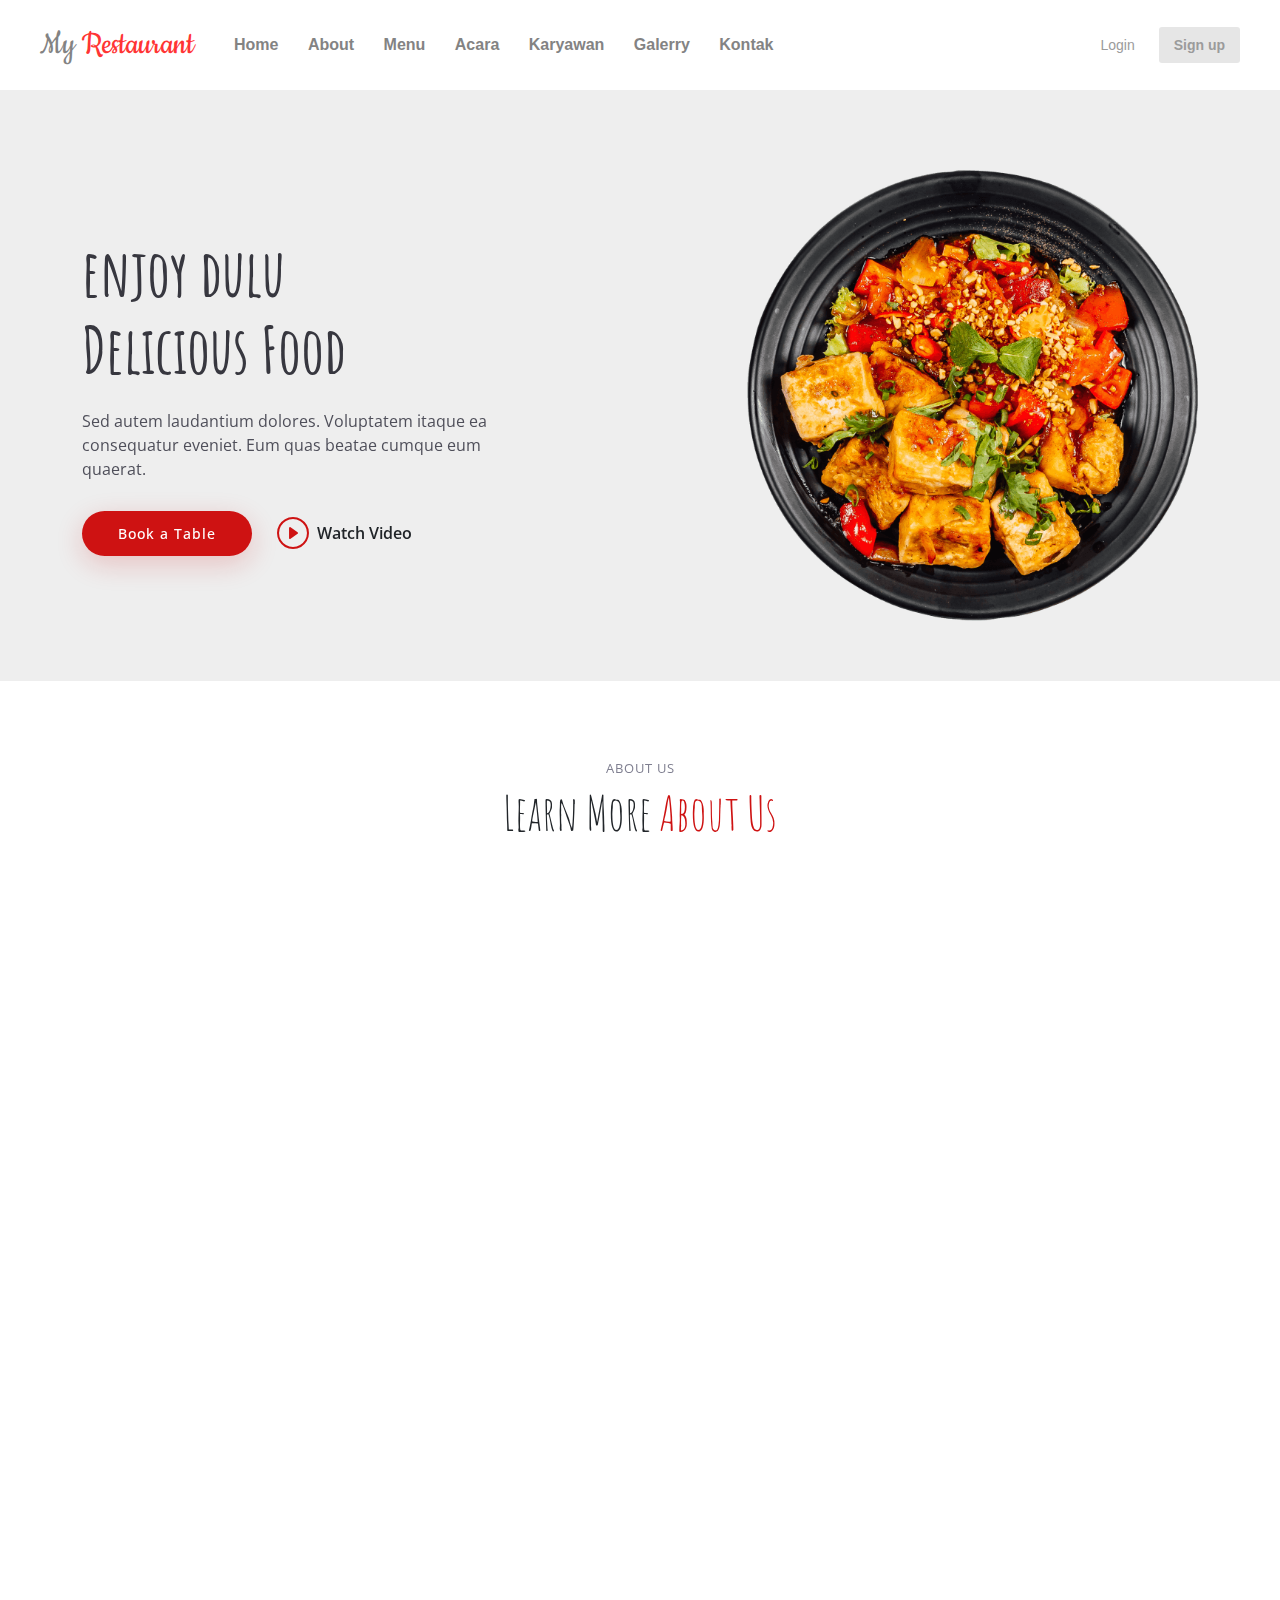
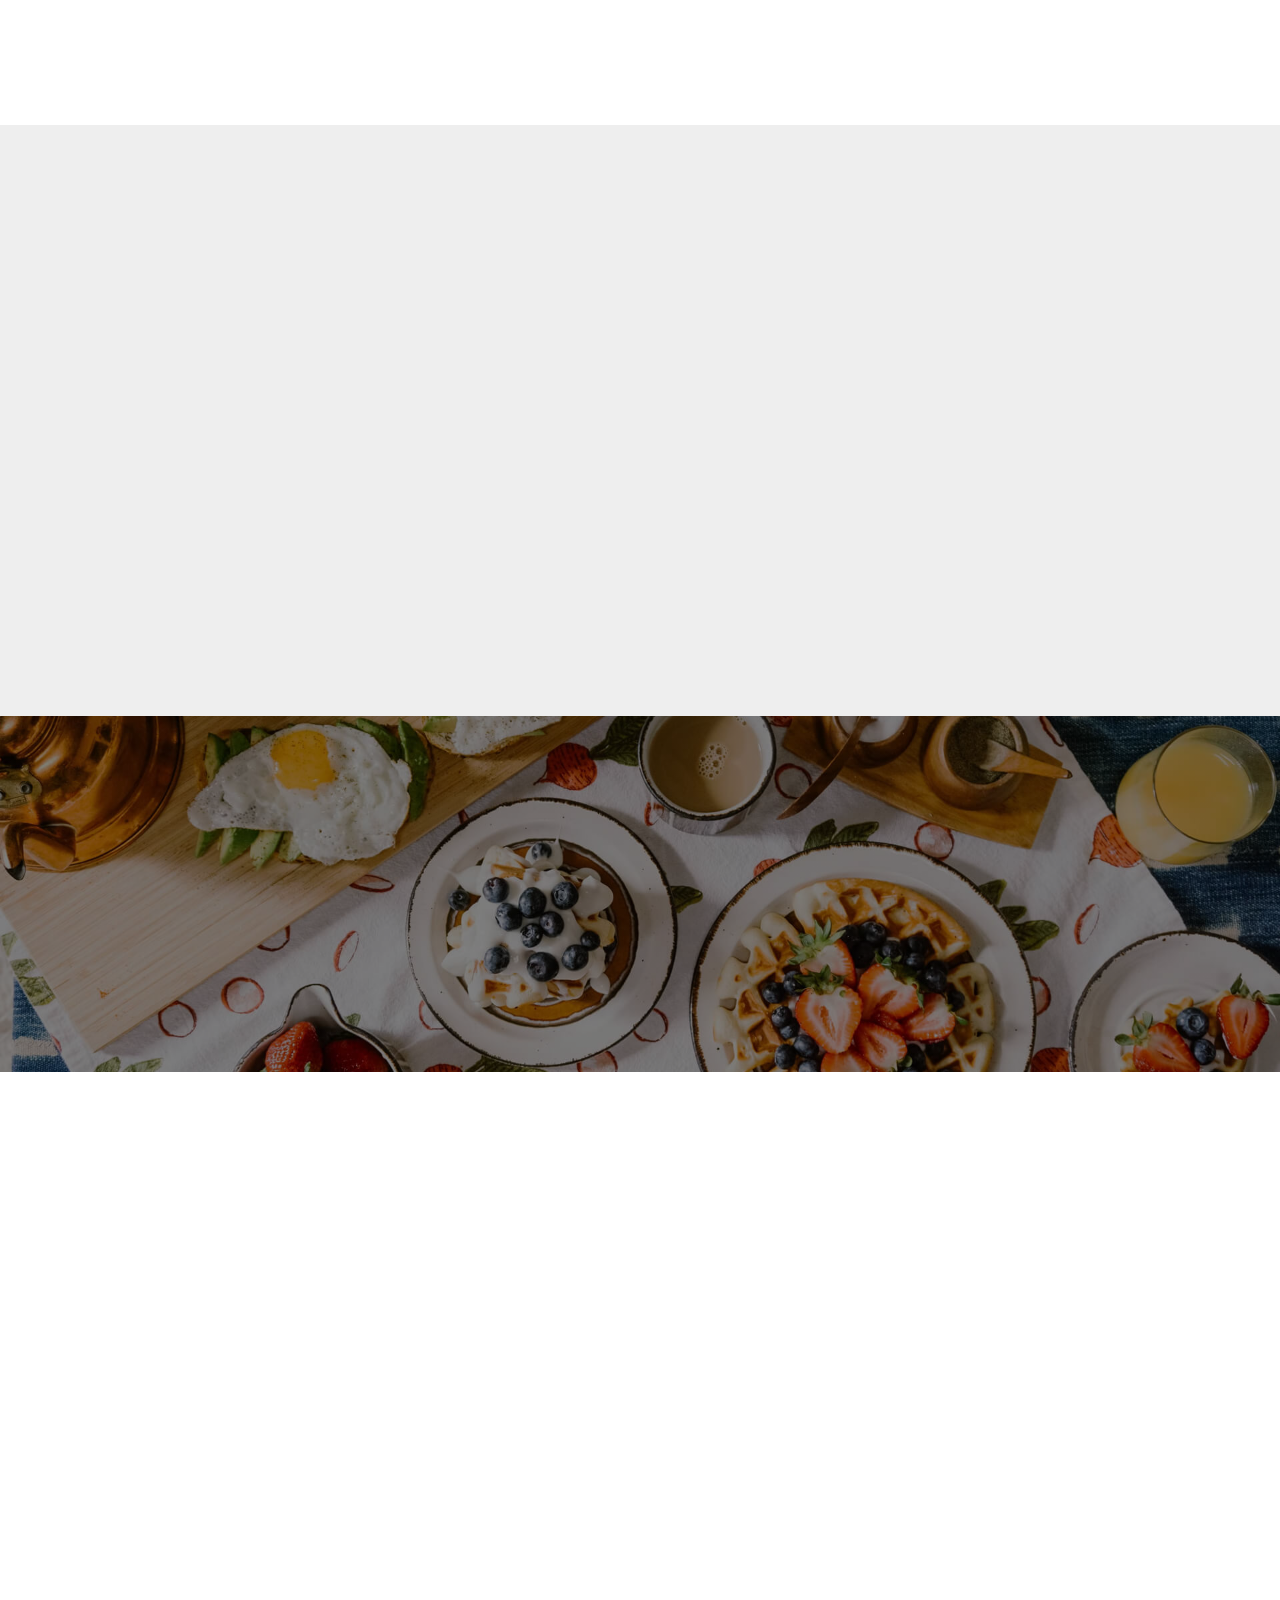
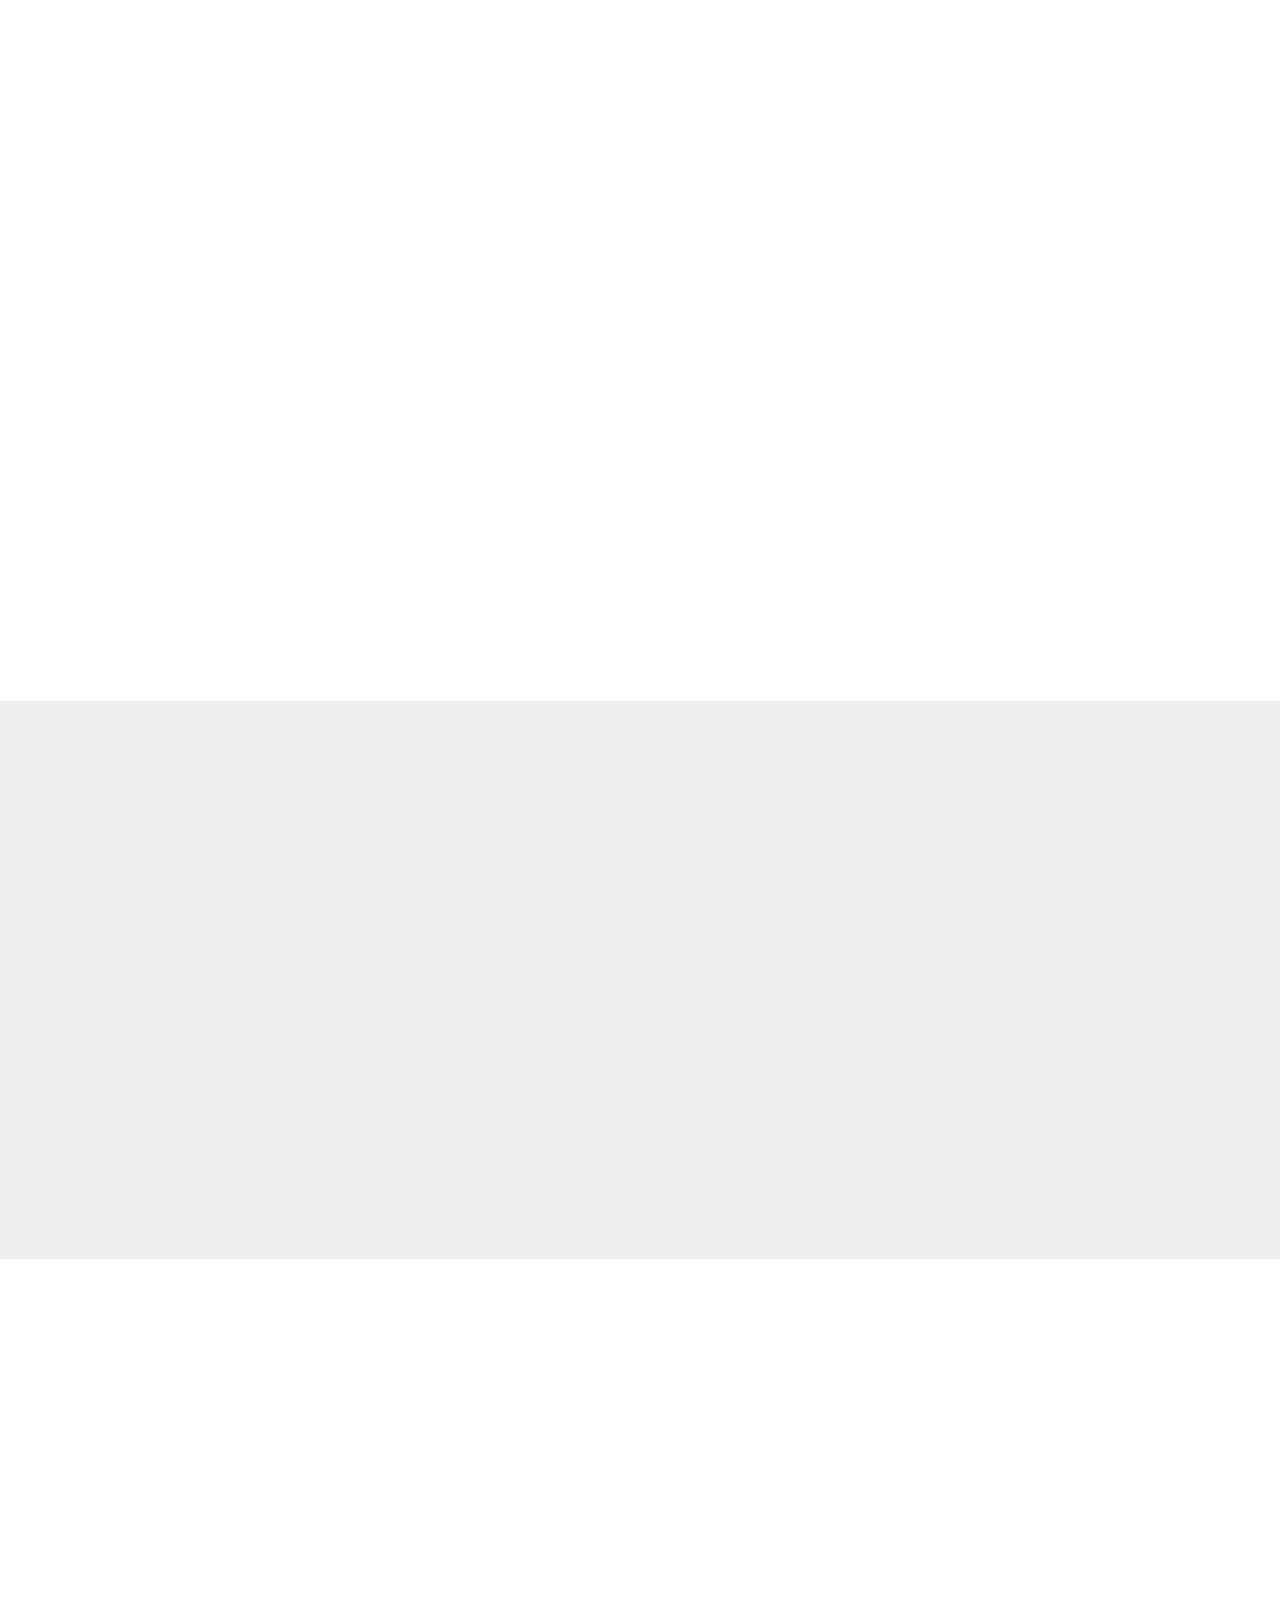
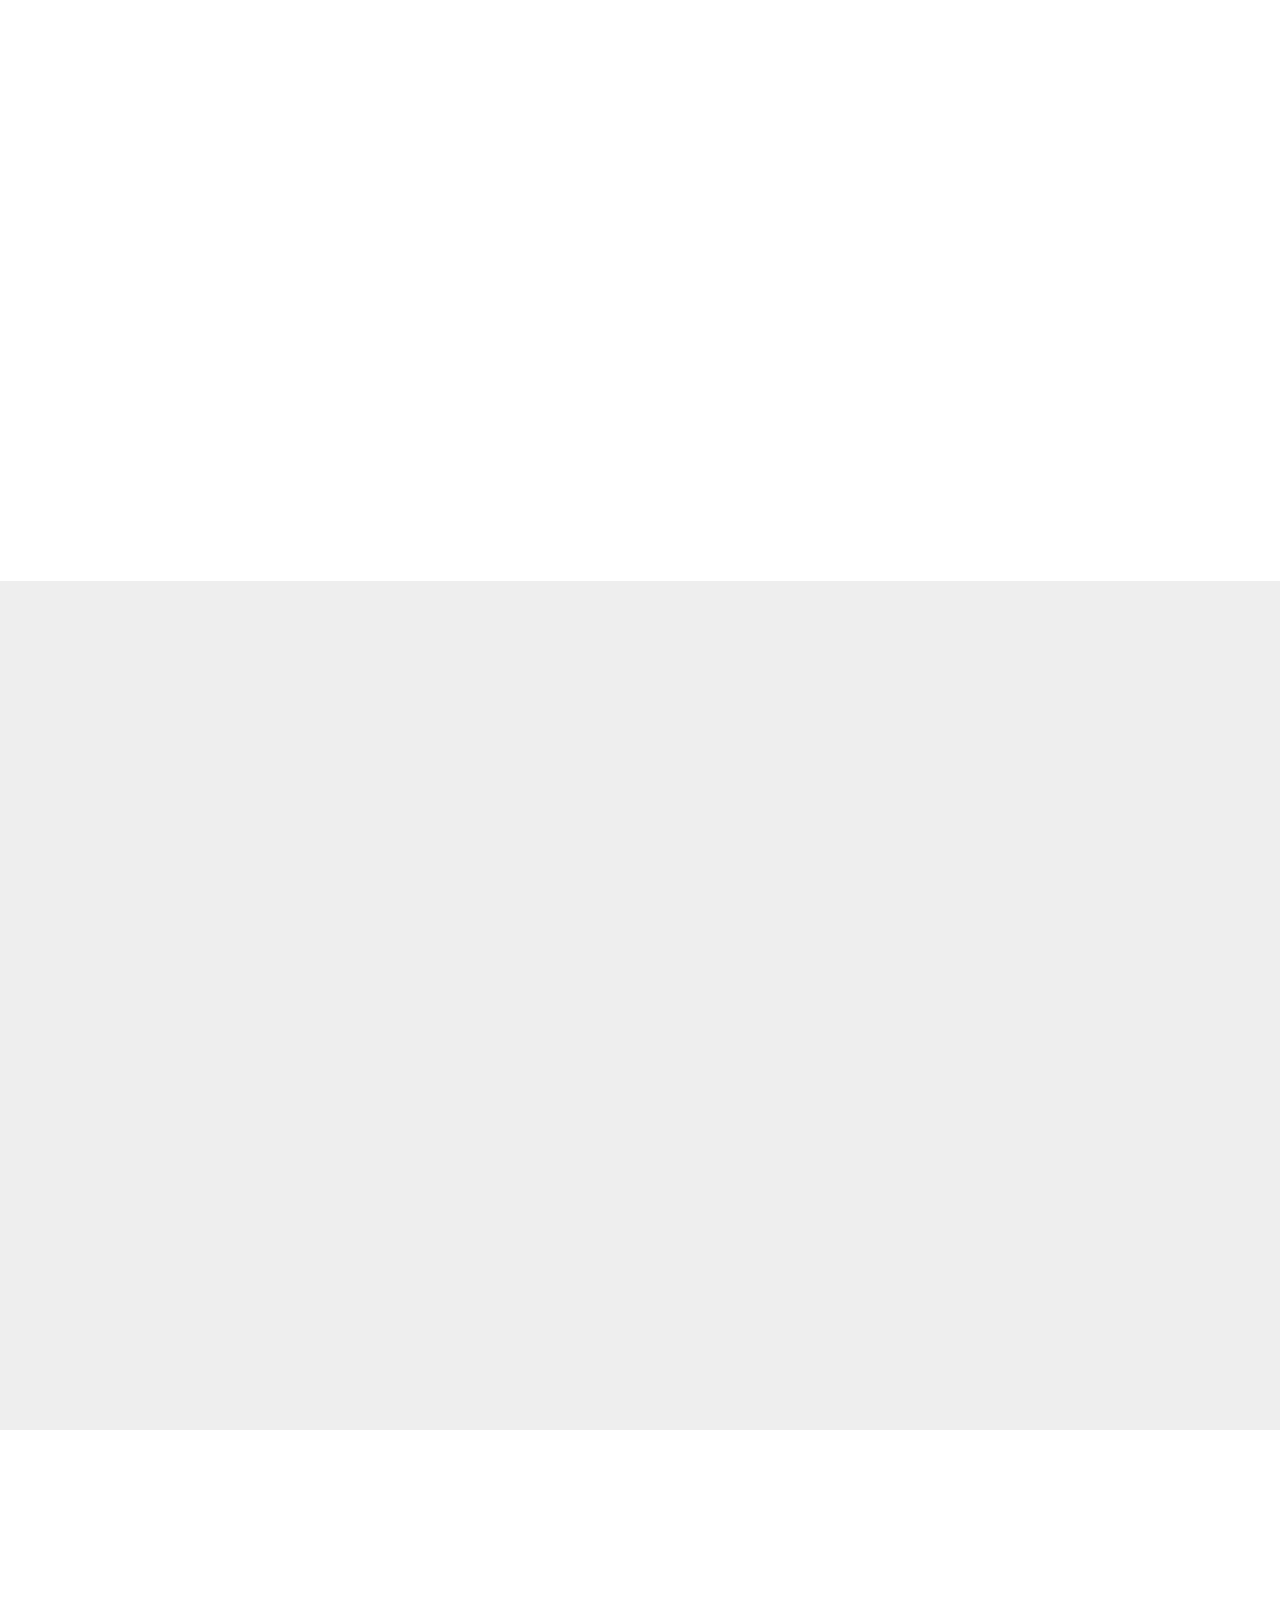
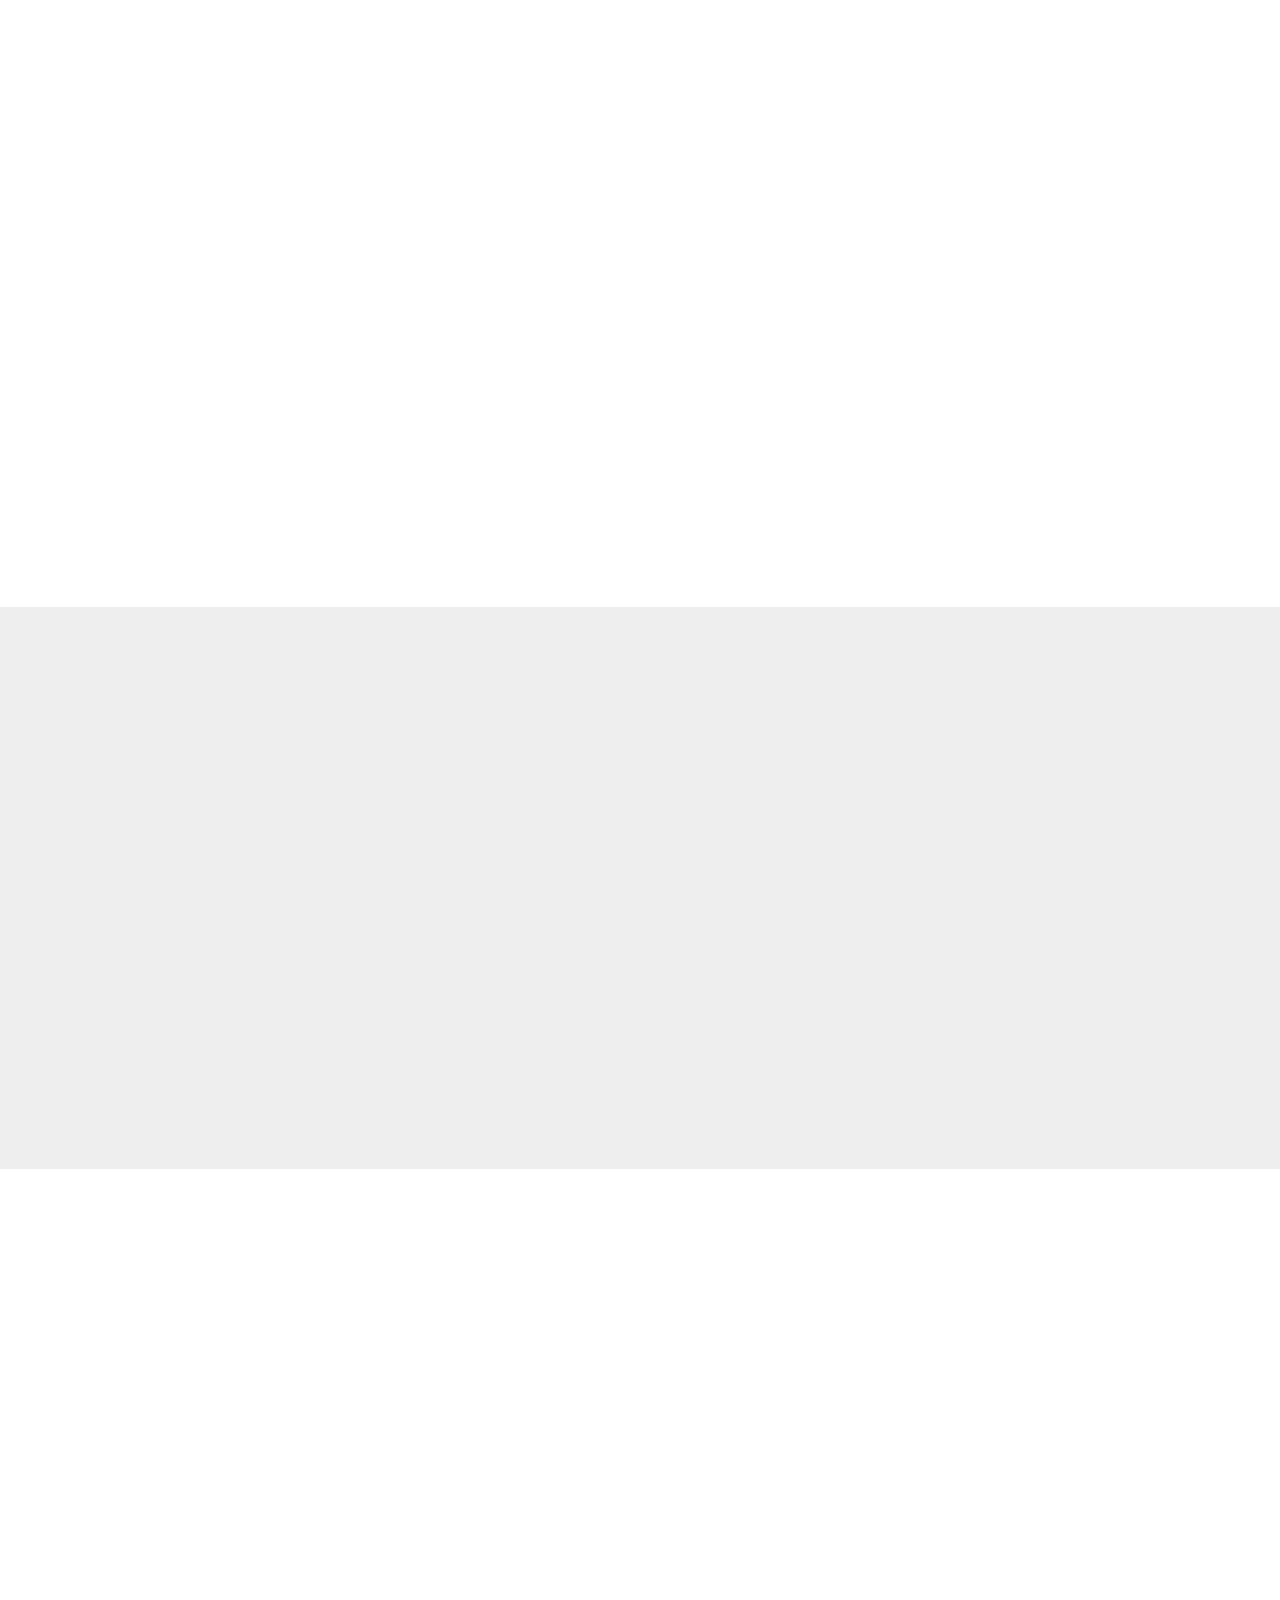
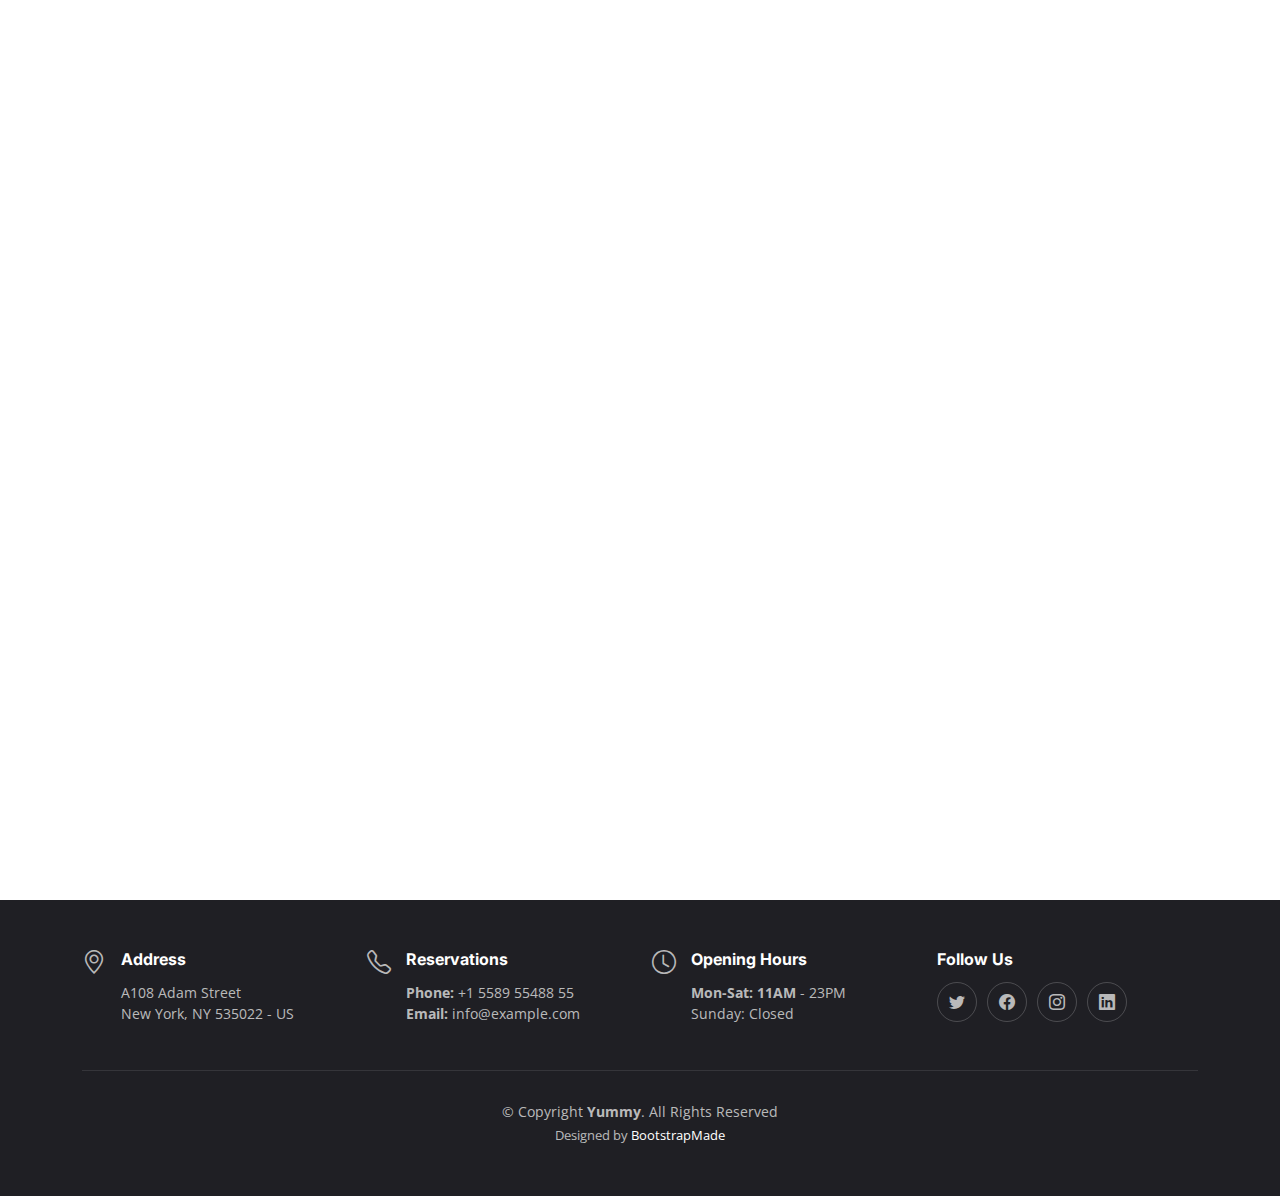
==== Yummy/index.html @ dc691e8a "Perubahan tampilan home" ====
<!DOCTYPE html>
<html lang="en">

<head>
    <meta charset="utf-8">
    <meta content="width=device-width, initial-scale=1.0" name="viewport">

    <title>My restaurant</title>
    <meta content="" name="description">
    <meta content="" name="keywords">

    <!-- Favicons -->
    <link href="assets/img/favicon.png" rel="icon">
    <link href="assets/img/apple-touch-icon.png" rel="apple-touch-icon">

    <!-- Google Fonts -->
    <link rel="preconnect" href="https://fonts.googleapis.com">
    <link rel="preconnect" href="https://fonts.gstatic.com" crossorigin>
    <link
        href="https://fonts.googleapis.com/css2?family=Open+Sans:ital,wght@0,300;0,400;0,500;0,600;0,700;1,300;1,400;1,600;1,700&family=Amatic+SC:ital,wght@0,300;0,400;0,500;0,600;0,700;1,300;1,400;1,500;1,600;1,700&family=Inter:ital,wght@0,300;0,400;0,500;0,600;0,700;1,300;1,400;1,500;1,600;1,700&display=swap"
        rel="stylesheet">

    <!-- Vendor CSS Files -->
    <link href="assets/vendor/bootstrap/css/bootstrap.min.css" rel="stylesheet">
    <link href="assets/vendor/bootstrap-icons/bootstrap-icons.css" rel="stylesheet">
    <link href="assets/vendor/aos/aos.css" rel="stylesheet">
    <link href="assets/vendor/glightbox/css/glightbox.min.css" rel="stylesheet">
    <link href="assets/vendor/swiper/swiper-bundle.min.css" rel="stylesheet">
    
    <script type="text/javascript" src="https://code.jquery.com/jquery-3.6.0.min.js"></script>
    <link href="assets/css/main.css" rel="stylesheet">
    <script> $(function() {
        $('#header').load("header.html");
        // $('#footer').load("footer.html");
    });</script>
</head>

<body>

    <!-- ======= Header ======= -->
    <div id="header"></div>
    <!-- End Header -->

    <!-- ======= Hero Section ======= -->
    <section id="hero" class="hero d-flex align-items-center section-bg" style="padding-top: 80px;">
        <div class="container">
            <div class="row justify-content-between gy-5">
                <div
                    class="col-lg-5 order-2 order-lg-1 d-flex flex-column justify-content-center align-items-center align-items-lg-start text-center text-lg-start">
                    <h2 data-aos="fade-up">enjoy dulu <br>Delicious Food</h2>
                    <p data-aos="fade-up" data-aos-delay="100">Sed autem laudantium dolores. Voluptatem itaque ea
                        consequatur eveniet. Eum quas beatae cumque eum quaerat.</p>
                    <div class="d-flex" data-aos="fade-up" data-aos-delay="200">
                        <a href="#book-a-table" class="btn-book-a-table">Book a Table</a>
                        <a href="https://www.youtube.com/watch?v=LXb3EKWsInQ"
                            class="glightbox btn-watch-video d-flex align-items-center"><i
                                class="bi bi-play-circle"></i><span>Watch Video</span></a>
                    </div>
                </div>
                <div class="col-lg-5 order-1 order-lg-2 text-center text-lg-start">
                    <img src="assets/img/hero-img.png" class="img-fluid" alt="" data-aos="zoom-out"
                        data-aos-delay="300">
                </div>
            </div>
        </div>
    </section>
    <!-- End Hero Section -->

    <main id="main">

        <!-- ======= About Section ======= -->
        <section id="about" class="about">
            <div class="container" data-aos="fade-up">

                <div class="section-header">
                    <h2>About Us</h2>
                    <p>Learn More <span>About Us</span></p>
                </div>

                <div class="row gy-4">
                    <div class="col-lg-7 position-relative about-img"
                        style="background-image: url(assets/img/about.jpg) ;" data-aos="fade-up" data-aos-delay="150">
                        <div class="call-us position-absolute">
                            <h4>Book a Table</h4>
                            <p>+1 5589 55488 55</p>
                        </div>
                    </div>
                    <div class="col-lg-5 d-flex align-items-end" data-aos="fade-up" data-aos-delay="300">
                        <div class="content ps-0 ps-lg-5">
                            <p class="fst-italic">
                                Lorem ipsum dolor sit amet, consectetur adipiscing elit, sed do eiusmod tempor
                                incididunt ut labore et dolore magna aliqua.
                            </p>
                            <ul>
                                <li><i class="bi bi-check2-all"></i> Ullamco laboris nisi ut aliquip ex ea commodo
                                    consequat.</li>
                                <li><i class="bi bi-check2-all"></i> Duis aute irure dolor in reprehenderit in voluptate
                                    velit.</li>
                                <li><i class="bi bi-check2-all"></i> Ullamco laboris nisi ut aliquip ex ea commodo
                                    consequat. Duis aute irure dolor in reprehenderit in voluptate trideta
                                    storacalaperda mastiro dolore eu fugiat nulla pariatur.</li>
                            </ul>
                            <p>
                                Ullamco laboris nisi ut aliquip ex ea commodo consequat. Duis aute irure dolor in
                                reprehenderit in voluptate velit esse cillum dolore eu fugiat nulla pariatur. Excepteur
                                sint occaecat cupidatat non proident
                            </p>

                            <div class="position-relative mt-4">
                                <img src="assets/img/about-2.jpg" class="img-fluid" alt="">
                                <a href="https://www.youtube.com/watch?v=LXb3EKWsInQ" class="glightbox play-btn"></a>
                            </div>
                        </div>
                    </div>
                </div>

            </div>
        </section>
        <!-- End About Section -->

        <!-- ======= Why Us Section ======= -->
        <section id="why-us" class="why-us section-bg">
            <div class="container" data-aos="fade-up">

                <div class="row gy-4">

                    <div class="col-lg-4" data-aos="fade-up" data-aos-delay="100">
                        <div class="why-box">
                            <h3>Why Choose Yummy?</h3>
                            <p>
                                Lorem ipsum dolor sit amet, consectetur adipiscing elit, sed do eiusmod tempor
                                incididunt ut labore et dolore magna aliqua. Duis aute irure dolor in reprehenderit
                                Asperiores dolores sed et. Tenetur quia eos. Autem tempore quibusdam vel necessitatibus
                                optio ad corporis.
                            </p>
                            <div class="text-center">
                                <a href="#" class="more-btn">Learn More <i class="bx bx-chevron-right"></i></a>
                            </div>
                        </div>
                    </div>
                    <!-- End Why Box -->

                    <div class="col-lg-8 d-flex align-items-center">
                        <div class="row gy-4">

                            <div class="col-xl-4" data-aos="fade-up" data-aos-delay="200">
                                <div class="icon-box d-flex flex-column justify-content-center align-items-center">
                                    <i class="bi bi-clipboard-data"></i>
                                    <h4>Corporis voluptates officia eiusmod</h4>
                                    <p>Consequuntur sunt aut quasi enim aliquam quae harum pariatur laboris nisi ut
                                        aliquip</p>
                                </div>
                            </div>
                            <!-- End Icon Box -->

                            <div class="col-xl-4" data-aos="fade-up" data-aos-delay="300">
                                <div class="icon-box d-flex flex-column justify-content-center align-items-center">
                                    <i class="bi bi-gem"></i>
                                    <h4>Ullamco laboris ladore pan</h4>
                                    <p>Excepteur sint occaecat cupidatat non proident, sunt in culpa qui officia
                                        deserunt</p>
                                </div>
                            </div>
                            <!-- End Icon Box -->

                            <div class="col-xl-4" data-aos="fade-up" data-aos-delay="400">
                                <div class="icon-box d-flex flex-column justify-content-center align-items-center">
                                    <i class="bi bi-inboxes"></i>
                                    <h4>Labore consequatur incidid dolore</h4>
                                    <p>Aut suscipit aut cum nemo deleniti aut omnis. Doloribus ut maiores omnis facere
                                    </p>
                                </div>
                            </div>
                            <!-- End Icon Box -->

                        </div>
                    </div>

                </div>

            </div>
        </section>
        <!-- End Why Us Section -->

        <!-- ======= Stats Counter Section ======= -->
        <section id="stats-counter" class="stats-counter">
            <div class="container" data-aos="zoom-out">

                <div class="row gy-4">

                    <div class="col-lg-3 col-md-6">
                        <div class="stats-item text-center w-100 h-100">
                            <span data-purecounter-start="0" data-purecounter-end="232" data-purecounter-duration="1"
                                class="purecounter"></span>
                            <p>Clients</p>
                        </div>
                    </div>
                    <!-- End Stats Item -->

                    <div class="col-lg-3 col-md-6">
                        <div class="stats-item text-center w-100 h-100">
                            <span data-purecounter-start="0" data-purecounter-end="521" data-purecounter-duration="1"
                                class="purecounter"></span>
                            <p>Projects</p>
                        </div>
                    </div>
                    <!-- End Stats Item -->

                    <div class="col-lg-3 col-md-6">
                        <div class="stats-item text-center w-100 h-100">
                            <span data-purecounter-start="0" data-purecounter-end="1453" data-purecounter-duration="1"
                                class="purecounter"></span>
                            <p>Hours Of Support</p>
                        </div>
                    </div>
                    <!-- End Stats Item -->

                    <div class="col-lg-3 col-md-6">
                        <div class="stats-item text-center w-100 h-100">
                            <span data-purecounter-start="0" data-purecounter-end="32" data-purecounter-duration="1"
                                class="purecounter"></span>
                            <p>Workers</p>
                        </div>
                    </div>
                    <!-- End Stats Item -->

                </div>

            </div>
        </section>
        <!-- End Stats Counter Section -->

        <!-- ======= Menu Section ======= -->
        <section id="menu" class="menu">
            <div class="container" data-aos="fade-up">

                <div class="section-header">
                    <h2>Our Menu</h2>
                    <p>Check Our <span>Yummy Menu</span></p>
                </div>

                <ul class="nav nav-tabs d-flex justify-content-center" data-aos="fade-up" data-aos-delay="200">

                    <li class="nav-item">
                        <a class="nav-link active show" data-bs-toggle="tab" data-bs-target="#menu-starters">
                            <h4>Starters</h4>
                        </a>
                    </li>
                    <!-- End tab nav item -->

                    <li class="nav-item">
                        <a class="nav-link" data-bs-toggle="tab" data-bs-target="#menu-breakfast">
                            <h4>Breakfast</h4>
                        </a>
                        <!-- End tab nav item -->

                    <li class="nav-item">
                        <a class="nav-link" data-bs-toggle="tab" data-bs-target="#menu-lunch">
                            <h4>Lunch</h4>
                        </a>
                    </li>
                    <!-- End tab nav item -->

                    <li class="nav-item">
                        <a class="nav-link" data-bs-toggle="tab" data-bs-target="#menu-dinner">
                            <h4>Dinner</h4>
                        </a>
                    </li>
                    <!-- End tab nav item -->

                </ul>

                <div class="tab-content" data-aos="fade-up" data-aos-delay="300">

                    <div class="tab-pane fade active show" id="menu-starters">

                        <div class="tab-header text-center">
                            <p>Menu</p>
                            <h3>Starters</h3>
                        </div>

                        <div class="row gy-5">

                            <div class="col-lg-4 menu-item">
                                <a href="assets/img/menu/menu-item-1.png" class="glightbox"><img
                                        src="assets/img/menu/menu-item-1.png" class="menu-img img-fluid" alt=""></a>
                                <h4>Magnam Tiste</h4>
                                <p class="ingredients">
                                    Lorem, deren, trataro, filede, nerada
                                </p>
                                <p class="price">
                                    $5.95
                                </p>
                            </div>
                            <!-- Menu Item -->

                            <div class="col-lg-4 menu-item">
                                <a href="assets/img/menu/menu-item-2.png" class="glightbox"><img
                                        src="assets/img/menu/menu-item-2.png" class="menu-img img-fluid" alt=""></a>
                                <h4>Aut Luia</h4>
                                <p class="ingredients">
                                    Lorem, deren, trataro, filede, nerada
                                </p>
                                <p class="price">
                                    $14.95
                                </p>
                            </div>
                            <!-- Menu Item -->

                            <div class="col-lg-4 menu-item">
                                <a href="assets/img/menu/menu-item-3.png" class="glightbox"><img
                                        src="assets/img/menu/menu-item-3.png" class="menu-img img-fluid" alt=""></a>
                                <h4>Est Eligendi</h4>
                                <p class="ingredients">
                                    Lorem, deren, trataro, filede, nerada
                                </p>
                                <p class="price">
                                    $8.95
                                </p>
                            </div>
                            <!-- Menu Item -->

                            <div class="col-lg-4 menu-item">
                                <a href="assets/img/menu/menu-item-4.png" class="glightbox"><img
                                        src="assets/img/menu/menu-item-4.png" class="menu-img img-fluid" alt=""></a>
                                <h4>Eos Luibusdam</h4>
                                <p class="ingredients">
                                    Lorem, deren, trataro, filede, nerada
                                </p>
                                <p class="price">
                                    $12.95
                                </p>
                            </div>
                            <!-- Menu Item -->

                            <div class="col-lg-4 menu-item">
                                <a href="assets/img/menu/menu-item-5.png" class="glightbox"><img
                                        src="assets/img/menu/menu-item-5.png" class="menu-img img-fluid" alt=""></a>
                                <h4>Eos Luibusdam</h4>
                                <p class="ingredients">
                                    Lorem, deren, trataro, filede, nerada
                                </p>
                                <p class="price">
                                    $12.95
                                </p>
                            </div>
                            <!-- Menu Item -->

                            <div class="col-lg-4 menu-item">
                                <a href="assets/img/menu/menu-item-6.png" class="glightbox"><img
                                        src="assets/img/menu/menu-item-6.png" class="menu-img img-fluid" alt=""></a>
                                <h4>Laboriosam Direva</h4>
                                <p class="ingredients">
                                    Lorem, deren, trataro, filede, nerada
                                </p>
                                <p class="price">
                                    $9.95
                                </p>
                            </div>
                            <!-- Menu Item -->

                        </div>
                    </div>
                    <!-- End Starter Menu Content -->

                    <div class="tab-pane fade" id="menu-breakfast">

                        <div class="tab-header text-center">
                            <p>Menu</p>
                            <h3>Breakfast</h3>
                        </div>

                        <div class="row gy-5">

                            <div class="col-lg-4 menu-item">
                                <a href="assets/img/menu/menu-item-1.png" class="glightbox"><img
                                        src="assets/img/menu/menu-item-1.png" class="menu-img img-fluid" alt=""></a>
                                <h4>Magnam Tiste</h4>
                                <p class="ingredients">
                                    Lorem, deren, trataro, filede, nerada
                                </p>
                                <p class="price">
                                    $5.95
                                </p>
                            </div>
                            <!-- Menu Item -->

                            <div class="col-lg-4 menu-item">
                                <a href="assets/img/menu/menu-item-2.png" class="glightbox"><img
                                        src="assets/img/menu/menu-item-2.png" class="menu-img img-fluid" alt=""></a>
                                <h4>Aut Luia</h4>
                                <p class="ingredients">
                                    Lorem, deren, trataro, filede, nerada
                                </p>
                                <p class="price">
                                    $14.95
                                </p>
                            </div>
                            <!-- Menu Item -->

                            <div class="col-lg-4 menu-item">
                                <a href="assets/img/menu/menu-item-3.png" class="glightbox"><img
                                        src="assets/img/menu/menu-item-3.png" class="menu-img img-fluid" alt=""></a>
                                <h4>Est Eligendi</h4>
                                <p class="ingredients">
                                    Lorem, deren, trataro, filede, nerada
                                </p>
                                <p class="price">
                                    $8.95
                                </p>
                            </div>
                            <!-- Menu Item -->

                            <div class="col-lg-4 menu-item">
                                <a href="assets/img/menu/menu-item-4.png" class="glightbox"><img
                                        src="assets/img/menu/menu-item-4.png" class="menu-img img-fluid" alt=""></a>
                                <h4>Eos Luibusdam</h4>
                                <p class="ingredients">
                                    Lorem, deren, trataro, filede, nerada
                                </p>
                                <p class="price">
                                    $12.95
                                </p>
                            </div>
                            <!-- Menu Item -->

                            <div class="col-lg-4 menu-item">
                                <a href="assets/img/menu/menu-item-5.png" class="glightbox"><img
                                        src="assets/img/menu/menu-item-5.png" class="menu-img img-fluid" alt=""></a>
                                <h4>Eos Luibusdam</h4>
                                <p class="ingredients">
                                    Lorem, deren, trataro, filede, nerada
                                </p>
                                <p class="price">
                                    $12.95
                                </p>
                            </div>
                            <!-- Menu Item -->

                            <div class="col-lg-4 menu-item">
                                <a href="assets/img/menu/menu-item-6.png" class="glightbox"><img
                                        src="assets/img/menu/menu-item-6.png" class="menu-img img-fluid" alt=""></a>
                                <h4>Laboriosam Direva</h4>
                                <p class="ingredients">
                                    Lorem, deren, trataro, filede, nerada
                                </p>
                                <p class="price">
                                    $9.95
                                </p>
                            </div>
                            <!-- Menu Item -->

                        </div>
                    </div>
                    <!-- End Breakfast Menu Content -->

                    <div class="tab-pane fade" id="menu-lunch">

                        <div class="tab-header text-center">
                            <p>Menu</p>
                            <h3>Lunch</h3>
                        </div>

                        <div class="row gy-5">

                            <div class="col-lg-4 menu-item">
                                <a href="assets/img/menu/menu-item-1.png" class="glightbox"><img
                                        src="assets/img/menu/menu-item-1.png" class="menu-img img-fluid" alt=""></a>
                                <h4>Magnam Tiste</h4>
                                <p class="ingredients">
                                    Lorem, deren, trataro, filede, nerada
                                </p>
                                <p class="price">
                                    $5.95
                                </p>
                            </div>
                            <!-- Menu Item -->

                            <div class="col-lg-4 menu-item">
                                <a href="assets/img/menu/menu-item-2.png" class="glightbox"><img
                                        src="assets/img/menu/menu-item-2.png" class="menu-img img-fluid" alt=""></a>
                                <h4>Aut Luia</h4>
                                <p class="ingredients">
                                    Lorem, deren, trataro, filede, nerada
                                </p>
                                <p class="price">
                                    $14.95
                                </p>
                            </div>
                            <!-- Menu Item -->

                            <div class="col-lg-4 menu-item">
                                <a href="assets/img/menu/menu-item-3.png" class="glightbox"><img
                                        src="assets/img/menu/menu-item-3.png" class="menu-img img-fluid" alt=""></a>
                                <h4>Est Eligendi</h4>
                                <p class="ingredients">
                                    Lorem, deren, trataro, filede, nerada
                                </p>
                                <p class="price">
                                    $8.95
                                </p>
                            </div>
                            <!-- Menu Item -->

                            <div class="col-lg-4 menu-item">
                                <a href="assets/img/menu/menu-item-4.png" class="glightbox"><img
                                        src="assets/img/menu/menu-item-4.png" class="menu-img img-fluid" alt=""></a>
                                <h4>Eos Luibusdam</h4>
                                <p class="ingredients">
                                    Lorem, deren, trataro, filede, nerada
                                </p>
                                <p class="price">
                                    $12.95
                                </p>
                            </div>
                            <!-- Menu Item -->

                            <div class="col-lg-4 menu-item">
                                <a href="assets/img/menu/menu-item-5.png" class="glightbox"><img
                                        src="assets/img/menu/menu-item-5.png" class="menu-img img-fluid" alt=""></a>
                                <h4>Eos Luibusdam</h4>
                                <p class="ingredients">
                                    Lorem, deren, trataro, filede, nerada
                                </p>
                                <p class="price">
                                    $12.95
                                </p>
                            </div>
                            <!-- Menu Item -->

                            <div class="col-lg-4 menu-item">
                                <a href="assets/img/menu/menu-item-6.png" class="glightbox"><img
                                        src="assets/img/menu/menu-item-6.png" class="menu-img img-fluid" alt=""></a>
                                <h4>Laboriosam Direva</h4>
                                <p class="ingredients">
                                    Lorem, deren, trataro, filede, nerada
                                </p>
                                <p class="price">
                                    $9.95
                                </p>
                            </div>
                            <!-- Menu Item -->

                        </div>
                    </div>
                    <!-- End Lunch Menu Content -->

                    <div class="tab-pane fade" id="menu-dinner">

                        <div class="tab-header text-center">
                            <p>Menu</p>
                            <h3>Dinner</h3>
                        </div>

                        <div class="row gy-5">

                            <div class="col-lg-4 menu-item">
                                <a href="assets/img/menu/menu-item-1.png" class="glightbox"><img
                                        src="assets/img/menu/menu-item-1.png" class="menu-img img-fluid" alt=""></a>
                                <h4>Magnam Tiste</h4>
                                <p class="ingredients">
                                    Lorem, deren, trataro, filede, nerada
                                </p>
                                <p class="price">
                                    $5.95
                                </p>
                            </div>
                            <!-- Menu Item -->

                            <div class="col-lg-4 menu-item">
                                <a href="assets/img/menu/menu-item-2.png" class="glightbox"><img
                                        src="assets/img/menu/menu-item-2.png" class="menu-img img-fluid" alt=""></a>
                                <h4>Aut Luia</h4>
                                <p class="ingredients">
                                    Lorem, deren, trataro, filede, nerada
                                </p>
                                <p class="price">
                                    $14.95
                                </p>
                            </div>
                            <!-- Menu Item -->

                            <div class="col-lg-4 menu-item">
                                <a href="assets/img/menu/menu-item-3.png" class="glightbox"><img
                                        src="assets/img/menu/menu-item-3.png" class="menu-img img-fluid" alt=""></a>
                                <h4>Est Eligendi</h4>
                                <p class="ingredients">
                                    Lorem, deren, trataro, filede, nerada
                                </p>
                                <p class="price">
                                    $8.95
                                </p>
                            </div>
                            <!-- Menu Item -->

                            <div class="col-lg-4 menu-item">
                                <a href="assets/img/menu/menu-item-4.png" class="glightbox"><img
                                        src="assets/img/menu/menu-item-4.png" class="menu-img img-fluid" alt=""></a>
                                <h4>Eos Luibusdam</h4>
                                <p class="ingredients">
                                    Lorem, deren, trataro, filede, nerada
                                </p>
                                <p class="price">
                                    $12.95
                                </p>
                            </div>
                            <!-- Menu Item -->

                            <div class="col-lg-4 menu-item">
                                <a href="assets/img/menu/menu-item-5.png" class="glightbox"><img
                                        src="assets/img/menu/menu-item-5.png" class="menu-img img-fluid" alt=""></a>
                                <h4>Eos Luibusdam</h4>
                                <p class="ingredients">
                                    Lorem, deren, trataro, filede, nerada
                                </p>
                                <p class="price">
                                    $12.95
                                </p>
                            </div>
                            <!-- Menu Item -->

                            <div class="col-lg-4 menu-item">
                                <a href="assets/img/menu/menu-item-6.png" class="glightbox"><img
                                        src="assets/img/menu/menu-item-6.png" class="menu-img img-fluid" alt=""></a>
                                <h4>Laboriosam Direva</h4>
                                <p class="ingredients">
                                    Lorem, deren, trataro, filede, nerada
                                </p>
                                <p class="price">
                                    $9.95
                                </p>
                            </div>
                            <!-- Menu Item -->

                        </div>
                    </div>
                    <!-- End Dinner Menu Content -->

                </div>

            </div>
        </section>
        <!-- End Menu Section -->

        <!-- ======= Testimonials Section ======= -->
        <section id="testimonials" class="testimonials section-bg">
            <div class="container" data-aos="fade-up">

                <div class="section-header">
                    <h2>Testimonials</h2>
                    <p>What Are They <span>Saying About Us</span></p>
                </div>

                <div class="slides-1 swiper" data-aos="fade-up" data-aos-delay="100">
                    <div class="swiper-wrapper">

                        <div class="swiper-slide">
                            <div class="testimonial-item">
                                <div class="row gy-4 justify-content-center">
                                    <div class="col-lg-6">
                                        <div class="testimonial-content">
                                            <p>
                                                <i class="bi bi-quote quote-icon-left"></i> Proin iaculis purus
                                                consequat sem cure digni ssim donec porttitora entum suscipit rhoncus.
                                                Accusantium quam, ultricies eget id, aliquam eget nibh et. Maecen
                                                aliquam,
                                                risus at semper.
                                                <i class="bi bi-quote quote-icon-right"></i>
                                            </p>
                                            <h3>Saul Goodman</h3>
                                            <h4>Ceo &amp; Founder</h4>
                                            <div class="stars">
                                                <i class="bi bi-star-fill"></i><i class="bi bi-star-fill"></i><i
                                                    class="bi bi-star-fill"></i><i class="bi bi-star-fill"></i><i
                                                    class="bi bi-star-fill"></i>
                                            </div>
                                        </div>
                                    </div>
                                    <div class="col-lg-2 text-center">
                                        <img src="assets/img/testimonials/testimonials-1.jpg"
                                            class="img-fluid testimonial-img" alt="">
                                    </div>
                                </div>
                            </div>
                        </div>
                        <!-- End testimonial item -->

                        <div class="swiper-slide">
                            <div class="testimonial-item">
                                <div class="row gy-4 justify-content-center">
                                    <div class="col-lg-6">
                                        <div class="testimonial-content">
                                            <p>
                                                <i class="bi bi-quote quote-icon-left"></i> Export tempor illum tamen
                                                malis malis eram quae irure esse labore quem cillum quid cillum eram
                                                malis quorum velit fore eram velit sunt aliqua noster fugiat irure
                                                amet legam anim culpa.
                                                <i class="bi bi-quote quote-icon-right"></i>
                                            </p>
                                            <h3>Sara Wilsson</h3>
                                            <h4>Designer</h4>
                                            <div class="stars">
                                                <i class="bi bi-star-fill"></i><i class="bi bi-star-fill"></i><i
                                                    class="bi bi-star-fill"></i><i class="bi bi-star-fill"></i><i
                                                    class="bi bi-star-fill"></i>
                                            </div>
                                        </div>
                                    </div>
                                    <div class="col-lg-2 text-center">
                                        <img src="assets/img/testimonials/testimonials-2.jpg"
                                            class="img-fluid testimonial-img" alt="">
                                    </div>
                                </div>
                            </div>
                        </div>
                        <!-- End testimonial item -->

                        <div class="swiper-slide">
                            <div class="testimonial-item">
                                <div class="row gy-4 justify-content-center">
                                    <div class="col-lg-6">
                                        <div class="testimonial-content">
                                            <p>
                                                <i class="bi bi-quote quote-icon-left"></i> Enim nisi quem export duis
                                                labore cillum quae magna enim sint quorum nulla quem veniam duis minim
                                                tempor labore quem eram duis noster aute amet eram fore quis
                                                sint minim.
                                                <i class="bi bi-quote quote-icon-right"></i>
                                            </p>
                                            <h3>Jena Karlis</h3>
                                            <h4>Store Owner</h4>
                                            <div class="stars">
                                                <i class="bi bi-star-fill"></i><i class="bi bi-star-fill"></i><i
                                                    class="bi bi-star-fill"></i><i class="bi bi-star-fill"></i><i
                                                    class="bi bi-star-fill"></i>
                                            </div>
                                        </div>
                                    </div>
                                    <div class="col-lg-2 text-center">
                                        <img src="assets/img/testimonials/testimonials-3.jpg"
                                            class="img-fluid testimonial-img" alt="">
                                    </div>
                                </div>
                            </div>
                        </div>
                        <!-- End testimonial item -->

                        <div class="swiper-slide">
                            <div class="testimonial-item">
                                <div class="row gy-4 justify-content-center">
                                    <div class="col-lg-6">
                                        <div class="testimonial-content">
                                            <p>
                                                <i class="bi bi-quote quote-icon-left"></i> Quis quorum aliqua sint quem
                                                legam fore sunt eram irure aliqua veniam tempor noster veniam enim culpa
                                                labore duis sunt culpa nulla illum cillum fugiat legam esse
                                                veniam culpa fore nisi cillum quid.
                                                <i class="bi bi-quote quote-icon-right"></i>
                                            </p>
                                            <h3>John Larson</h3>
                                            <h4>Entrepreneur</h4>
                                            <div class="stars">
                                                <i class="bi bi-star-fill"></i><i class="bi bi-star-fill"></i><i
                                                    class="bi bi-star-fill"></i><i class="bi bi-star-fill"></i><i
                                                    class="bi bi-star-fill"></i>
                                            </div>
                                        </div>
                                    </div>
                                    <div class="col-lg-2 text-center">
                                        <img src="assets/img/testimonials/testimonials-4.jpg"
                                            class="img-fluid testimonial-img" alt="">
                                    </div>
                                </div>
                            </div>
                        </div>
                        <!-- End testimonial item -->

                    </div>
                    <div class="swiper-pagination"></div>
                </div>

            </div>
        </section>
        <!-- End Testimonials Section -->

        <!-- ======= Events Section ======= -->
        <section id="events" class="events">
            <div class="container-fluid" data-aos="fade-up">

                <div class="section-header">
                    <h2>Events</h2>
                    <p>Share <span>Your Moments</span> In Our Restaurant</p>
                </div>

                <div class="slides-3 swiper" data-aos="fade-up" data-aos-delay="100">
                    <div class="swiper-wrapper">

                        <div class="swiper-slide event-item d-flex flex-column justify-content-end"
                            style="background-image: url(assets/img/events-1.jpg)">
                            <h3>Custom Parties</h3>
                            <div class="price align-self-start">$99</div>
                            <p class="description">
                                Quo corporis voluptas ea ad. Consectetur inventore sapiente ipsum voluptas eos omnis
                                facere. Enim facilis veritatis id est rem repudiandae nulla expedita quas.
                            </p>
                        </div>
                        <!-- End Event item -->

                        <div class="swiper-slide event-item d-flex flex-column justify-content-end"
                            style="background-image: url(assets/img/events-2.jpg)">
                            <h3>Private Parties</h3>
                            <div class="price align-self-start">$289</div>
                            <p class="description">
                                In delectus sint qui et enim. Et ab repudiandae inventore quaerat doloribus. Facere nemo
                                vero est ut dolores ea assumenda et. Delectus saepe accusamus aspernatur.
                            </p>
                        </div>
                        <!-- End Event item -->

                        <div class="swiper-slide event-item d-flex flex-column justify-content-end"
                            style="background-image: url(assets/img/events-3.jpg)">
                            <h3>Birthday Parties</h3>
                            <div class="price align-self-start">$499</div>
                            <p class="description">
                                Laborum aperiam atque omnis minus omnis est qui assumenda quos. Quis id sit quibusdam.
                                Esse quisquam ducimus officia ipsum ut quibusdam maxime. Non enim perspiciatis.
                            </p>
                        </div>
                        <!-- End Event item -->

                    </div>
                    <div class="swiper-pagination"></div>
                </div>

            </div>
        </section>
        <!-- End Events Section -->

        <!-- ======= Chefs Section ======= -->
        <section id="chefs" class="chefs section-bg">
            <div class="container" data-aos="fade-up">

                <div class="section-header">
                    <h2>Chefs</h2>
                    <p>Our <span>Proffesional</span> Chefs</p>
                </div>

                <div class="row gy-4">

                    <div class="col-lg-4 col-md-6 d-flex align-items-stretch" data-aos="fade-up" data-aos-delay="100">
                        <div class="chef-member">
                            <div class="member-img">
                                <img src="assets/img/chefs/chefs-1.jpg" class="img-fluid" alt="">
                                <div class="social">
                                    <a href=""><i class="bi bi-twitter"></i></a>
                                    <a href=""><i class="bi bi-facebook"></i></a>
                                    <a href=""><i class="bi bi-instagram"></i></a>
                                    <a href=""><i class="bi bi-linkedin"></i></a>
                                </div>
                            </div>
                            <div class="member-info">
                                <h4>Walter White</h4>
                                <span>Master Chef</span>
                                <p>Velit aut quia fugit et et. Dolorum ea voluptate vel tempore tenetur ipsa quae aut.
                                    Ipsum exercitationem iure minima enim corporis et voluptate.</p>
                            </div>
                        </div>
                    </div>
                    <!-- End Chefs Member -->

                    <div class="col-lg-4 col-md-6 d-flex align-items-stretch" data-aos="fade-up" data-aos-delay="200">
                        <div class="chef-member">
                            <div class="member-img">
                                <img src="assets/img/chefs/chefs-2.jpg" class="img-fluid" alt="">
                                <div class="social">
                                    <a href=""><i class="bi bi-twitter"></i></a>
                                    <a href=""><i class="bi bi-facebook"></i></a>
                                    <a href=""><i class="bi bi-instagram"></i></a>
                                    <a href=""><i class="bi bi-linkedin"></i></a>
                                </div>
                            </div>
                            <div class="member-info">
                                <h4>Sarah Jhonson</h4>
                                <span>Patissier</span>
                                <p>Quo esse repellendus quia id. Est eum et accusantium pariatur fugit nihil minima
                                    suscipit corporis. Voluptate sed quas reiciendis animi neque sapiente.</p>
                            </div>
                        </div>
                    </div>
                    <!-- End Chefs Member -->

                    <div class="col-lg-4 col-md-6 d-flex align-items-stretch" data-aos="fade-up" data-aos-delay="300">
                        <div class="chef-member">
                            <div class="member-img">
                                <img src="assets/img/chefs/chefs-3.jpg" class="img-fluid" alt="">
                                <div class="social">
                                    <a href=""><i class="bi bi-twitter"></i></a>
                                    <a href=""><i class="bi bi-facebook"></i></a>
                                    <a href=""><i class="bi bi-instagram"></i></a>
                                    <a href=""><i class="bi bi-linkedin"></i></a>
                                </div>
                            </div>
                            <div class="member-info">
                                <h4>William Anderson</h4>
                                <span>Cook</span>
                                <p>Vero omnis enim consequatur. Voluptas consectetur unde qui molestiae deserunt.
                                    Voluptates enim aut architecto porro aspernatur molestiae modi.</p>
                            </div>
                        </div>
                    </div>
                    <!-- End Chefs Member -->

                </div>

            </div>
        </section>
        <!-- End Chefs Section -->

        <!-- ======= Book A Table Section ======= -->
        <section id="book-a-table" class="book-a-table">
            <div class="container" data-aos="fade-up">

                <div class="section-header">
                    <h2>Book A Table</h2>
                    <p>Book <span>Your Stay</span> With Us</p>
                </div>

                <div class="row g-0">

                    <div class="col-lg-4 reservation-img" style="background-image: url(assets/img/reservation.jpg);"
                        data-aos="zoom-out" data-aos-delay="200"></div>

                    <div class="col-lg-8 d-flex align-items-center reservation-form-bg">
                        <form action="forms/book-a-table.php" method="post" role="form" class="php-email-form"
                            data-aos="fade-up" data-aos-delay="100">
                            <div class="row gy-4">
                                <div class="col-lg-4 col-md-6">
                                    <input type="text" name="name" class="form-control" id="name"
                                        placeholder="Your Name" data-rule="minlen:4"
                                        data-msg="Please enter at least 4 chars">
                                    <div class="validate"></div>
                                </div>
                                <div class="col-lg-4 col-md-6">
                                    <input type="email" class="form-control" name="email" id="email"
                                        placeholder="Your Email" data-rule="email"
                                        data-msg="Please enter a valid email">
                                    <div class="validate"></div>
                                </div>
                                <div class="col-lg-4 col-md-6">
                                    <input type="text" class="form-control" name="phone" id="phone"
                                        placeholder="Your Phone" data-rule="minlen:4"
                                        data-msg="Please enter at least 4 chars">
                                    <div class="validate"></div>
                                </div>
                                <div class="col-lg-4 col-md-6">
                                    <input type="text" name="date" class="form-control" id="date" placeholder="Date"
                                        data-rule="minlen:4" data-msg="Please enter at least 4 chars">
                                    <div class="validate"></div>
                                </div>
                                <div class="col-lg-4 col-md-6">
                                    <input type="text" class="form-control" name="time" id="time" placeholder="Time"
                                        data-rule="minlen:4" data-msg="Please enter at least 4 chars">
                                    <div class="validate"></div>
                                </div>
                                <div class="col-lg-4 col-md-6">
                                    <input type="number" class="form-control" name="people" id="people"
                                        placeholder="# of people" data-rule="minlen:1"
                                        data-msg="Please enter at least 1 chars">
                                    <div class="validate"></div>
                                </div>
                            </div>
                            <div class="form-group mt-3">
                                <textarea class="form-control" name="message" rows="5" placeholder="Message"></textarea>
                                <div class="validate"></div>
                            </div>
                            <div class="mb-3">
                                <div class="loading">Loading</div>
                                <div class="error-message"></div>
                                <div class="sent-message">Your booking request was sent. We will call back or send an
                                    Email to confirm your reservation. Thank you!</div>
                            </div>
                            <div class="text-center"><button type="submit">Book a Table</button></div>
                        </form>
                    </div>
                    <!-- End Reservation Form -->

                </div>

            </div>
        </section>
        <!-- End Book A Table Section -->

        <!-- ======= Gallery Section ======= -->
        <section id="gallery" class="gallery section-bg">
            <div class="container" data-aos="fade-up">

                <div class="section-header">
                    <h2>gallery</h2>
                    <p>Check <span>Our Gallery</span></p>
                </div>

                <div class="gallery-slider swiper">
                    <div class="swiper-wrapper align-items-center">
                        <div class="swiper-slide">
                            <a class="glightbox" data-gallery="images-gallery"
                                href="assets/img/gallery/gallery-1.jpg"><img src="assets/img/gallery/gallery-1.jpg"
                                    class="img-fluid" alt=""></a>
                        </div>
                        <div class="swiper-slide">
                            <a class="glightbox" data-gallery="images-gallery"
                                href="assets/img/gallery/gallery-2.jpg"><img src="assets/img/gallery/gallery-2.jpg"
                                    class="img-fluid" alt=""></a>
                        </div>
                        <div class="swiper-slide">
                            <a class="glightbox" data-gallery="images-gallery"
                                href="assets/img/gallery/gallery-3.jpg"><img src="assets/img/gallery/gallery-3.jpg"
                                    class="img-fluid" alt=""></a>
                        </div>
                        <div class="swiper-slide">
                            <a class="glightbox" data-gallery="images-gallery"
                                href="assets/img/gallery/gallery-4.jpg"><img src="assets/img/gallery/gallery-4.jpg"
                                    class="img-fluid" alt=""></a>
                        </div>
                        <div class="swiper-slide">
                            <a class="glightbox" data-gallery="images-gallery"
                                href="assets/img/gallery/gallery-5.jpg"><img src="assets/img/gallery/gallery-5.jpg"
                                    class="img-fluid" alt=""></a>
                        </div>
                        <div class="swiper-slide">
                            <a class="glightbox" data-gallery="images-gallery"
                                href="assets/img/gallery/gallery-6.jpg"><img src="assets/img/gallery/gallery-6.jpg"
                                    class="img-fluid" alt=""></a>
                        </div>
                        <div class="swiper-slide">
                            <a class="glightbox" data-gallery="images-gallery"
                                href="assets/img/gallery/gallery-7.jpg"><img src="assets/img/gallery/gallery-7.jpg"
                                    class="img-fluid" alt=""></a>
                        </div>
                        <div class="swiper-slide">
                            <a class="glightbox" data-gallery="images-gallery"
                                href="assets/img/gallery/gallery-8.jpg"><img src="assets/img/gallery/gallery-8.jpg"
                                    class="img-fluid" alt=""></a>
                        </div>
                    </div>
                    <div class="swiper-pagination"></div>
                </div>

            </div>
        </section>
        <!-- End Gallery Section -->

        <!-- ======= Contact Section ======= -->
        <section id="contact" class="contact">
            <div class="container" data-aos="fade-up">

                <div class="section-header">
                    <h2>Contact</h2>
                    <p>Need Help? <span>Contact Us</span></p>
                </div>

                <div class="mb-3">
                    <iframe style="border:0; width: 100%; height: 350px;"
                        src="https://www.google.com/maps/embed?pb=!1m14!1m8!1m3!1d12097.433213460943!2d-74.0062269!3d40.7101282!3m2!1i1024!2i768!4f13.1!3m3!1m2!1s0x0%3A0xb89d1fe6bc499443!2sDowntown+Conference+Center!5e0!3m2!1smk!2sbg!4v1539943755621"
                        frameborder="0" allowfullscreen></iframe>
                </div>
                <!-- End Google Maps -->

                <div class="row gy-4">

                    <div class="col-md-6">
                        <div class="info-item  d-flex align-items-center">
                            <i class="icon bi bi-map flex-shrink-0"></i>
                            <div>
                                <h3>Our Address</h3>
                                <p>A108 Adam Street, New York, NY 535022</p>
                            </div>
                        </div>
                    </div>
                    <!-- End Info Item -->

                    <div class="col-md-6">
                        <div class="info-item d-flex align-items-center">
                            <i class="icon bi bi-envelope flex-shrink-0"></i>
                            <div>
                                <h3>Email Us</h3>
                                <p>contact@example.com</p>
                            </div>
                        </div>
                    </div>
                    <!-- End Info Item -->

                    <div class="col-md-6">
                        <div class="info-item  d-flex align-items-center">
                            <i class="icon bi bi-telephone flex-shrink-0"></i>
                            <div>
                                <h3>Call Us</h3>
                                <p>+1 5589 55488 55</p>
                            </div>
                        </div>
                    </div>
                    <!-- End Info Item -->

                    <div class="col-md-6">
                        <div class="info-item  d-flex align-items-center">
                            <i class="icon bi bi-share flex-shrink-0"></i>
                            <div>
                                <h3>Opening Hours</h3>
                                <div><strong>Mon-Sat:</strong> 11AM - 23PM;
                                    <strong>Sunday:</strong> Closed
                                </div>
                            </div>
                        </div>
                    </div>
                    <!-- End Info Item -->

                </div>

                <form action="forms/contact.php" method="post" role="form" class="php-email-form p-3 p-md-4">
                    <div class="row">
                        <div class="col-xl-6 form-group">
                            <input type="text" name="name" class="form-control" id="name" placeholder="Your Name"
                                required>
                        </div>
                        <div class="col-xl-6 form-group">
                            <input type="email" class="form-control" name="email" id="email" placeholder="Your Email"
                                required>
                        </div>
                    </div>
                    <div class="form-group">
                        <input type="text" class="form-control" name="subject" id="subject" placeholder="Subject"
                            required>
                    </div>
                    <div class="form-group">
                        <textarea class="form-control" name="message" rows="5" placeholder="Message"
                            required></textarea>
                    </div>
                    <div class="my-3">
                        <div class="loading">Loading</div>
                        <div class="error-message"></div>
                        <div class="sent-message">Your message has been sent. Thank you!</div>
                    </div>
                    <div class="text-center"><button type="submit">Send Message</button></div>
                </form>
                <!--End Contact Form -->

            </div>
        </section>
        <!-- End Contact Section -->

    </main>
    <!-- End #main -->

    <!-- ======= Footer ======= -->
    <footer id="footer" class="footer">

        <div class="container">
            <div class="row gy-3">
                <div class="col-lg-3 col-md-6 d-flex">
                    <i class="bi bi-geo-alt icon"></i>
                    <div>
                        <h4>Address</h4>
                        <p>
                            A108 Adam Street <br> New York, NY 535022 - US<br>
                        </p>
                    </div>

                </div>

                <div class="col-lg-3 col-md-6 footer-links d-flex">
                    <i class="bi bi-telephone icon"></i>
                    <div>
                        <h4>Reservations</h4>
                        <p>
                            <strong>Phone:</strong> +1 5589 55488 55<br>
                            <strong>Email:</strong> info@example.com<br>
                        </p>
                    </div>
                </div>

                <div class="col-lg-3 col-md-6 footer-links d-flex">
                    <i class="bi bi-clock icon"></i>
                    <div>
                        <h4>Opening Hours</h4>
                        <p>
                            <strong>Mon-Sat: 11AM</strong> - 23PM<br> Sunday: Closed
                        </p>
                    </div>
                </div>

                <div class="col-lg-3 col-md-6 footer-links">
                    <h4>Follow Us</h4>
                    <div class="social-links d-flex">
                        <a href="#" class="twitter"><i class="bi bi-twitter"></i></a>
                        <a href="#" class="facebook"><i class="bi bi-facebook"></i></a>
                        <a href="#" class="instagram"><i class="bi bi-instagram"></i></a>
                        <a href="#" class="linkedin"><i class="bi bi-linkedin"></i></a>
                    </div>
                </div>

            </div>
        </div>

        <div class="container">
            <div class="copyright">
                &copy; Copyright <strong><span>Yummy</span></strong>. All Rights Reserved
            </div>
            <div class="credits">
                <!-- All the links in the footer should remain intact. -->
                <!-- You can delete the links only if you purchased the pro version. -->
                <!-- Licensing information: https://bootstrapmade.com/license/ -->
                <!-- Purchase the pro version with working PHP/AJAX contact form: https://bootstrapmade.com/yummy-bootstrap-restaurant-website-template/ -->
                Designed by <a href="https://bootstrapmade.com/">BootstrapMade</a>
            </div>
        </div>

    </footer>
    <!-- End Footer -->
    <!-- End Footer -->

    <a href="#" class="scroll-top d-flex align-items-center justify-content-center"><i
            class="bi bi-arrow-up-short"></i></a>

    <div id="preloader"></div>

    <!-- Vendor JS Files -->
    <script src="assets/vendor/bootstrap/js/bootstrap.bundle.min.js"></script>
    <script src="assets/vendor/aos/aos.js"></script>
    <script src="assets/vendor/glightbox/js/glightbox.min.js"></script>
    <script src="assets/vendor/purecounter/purecounter_vanilla.js"></script>
    <script src="assets/vendor/swiper/swiper-bundle.min.js"></script>
    <script src="assets/vendor/php-email-form/validate.js"></script>

    <!-- Template Main JS File -->
    <script src="assets/js/main.js"></script>

</body>

</html>
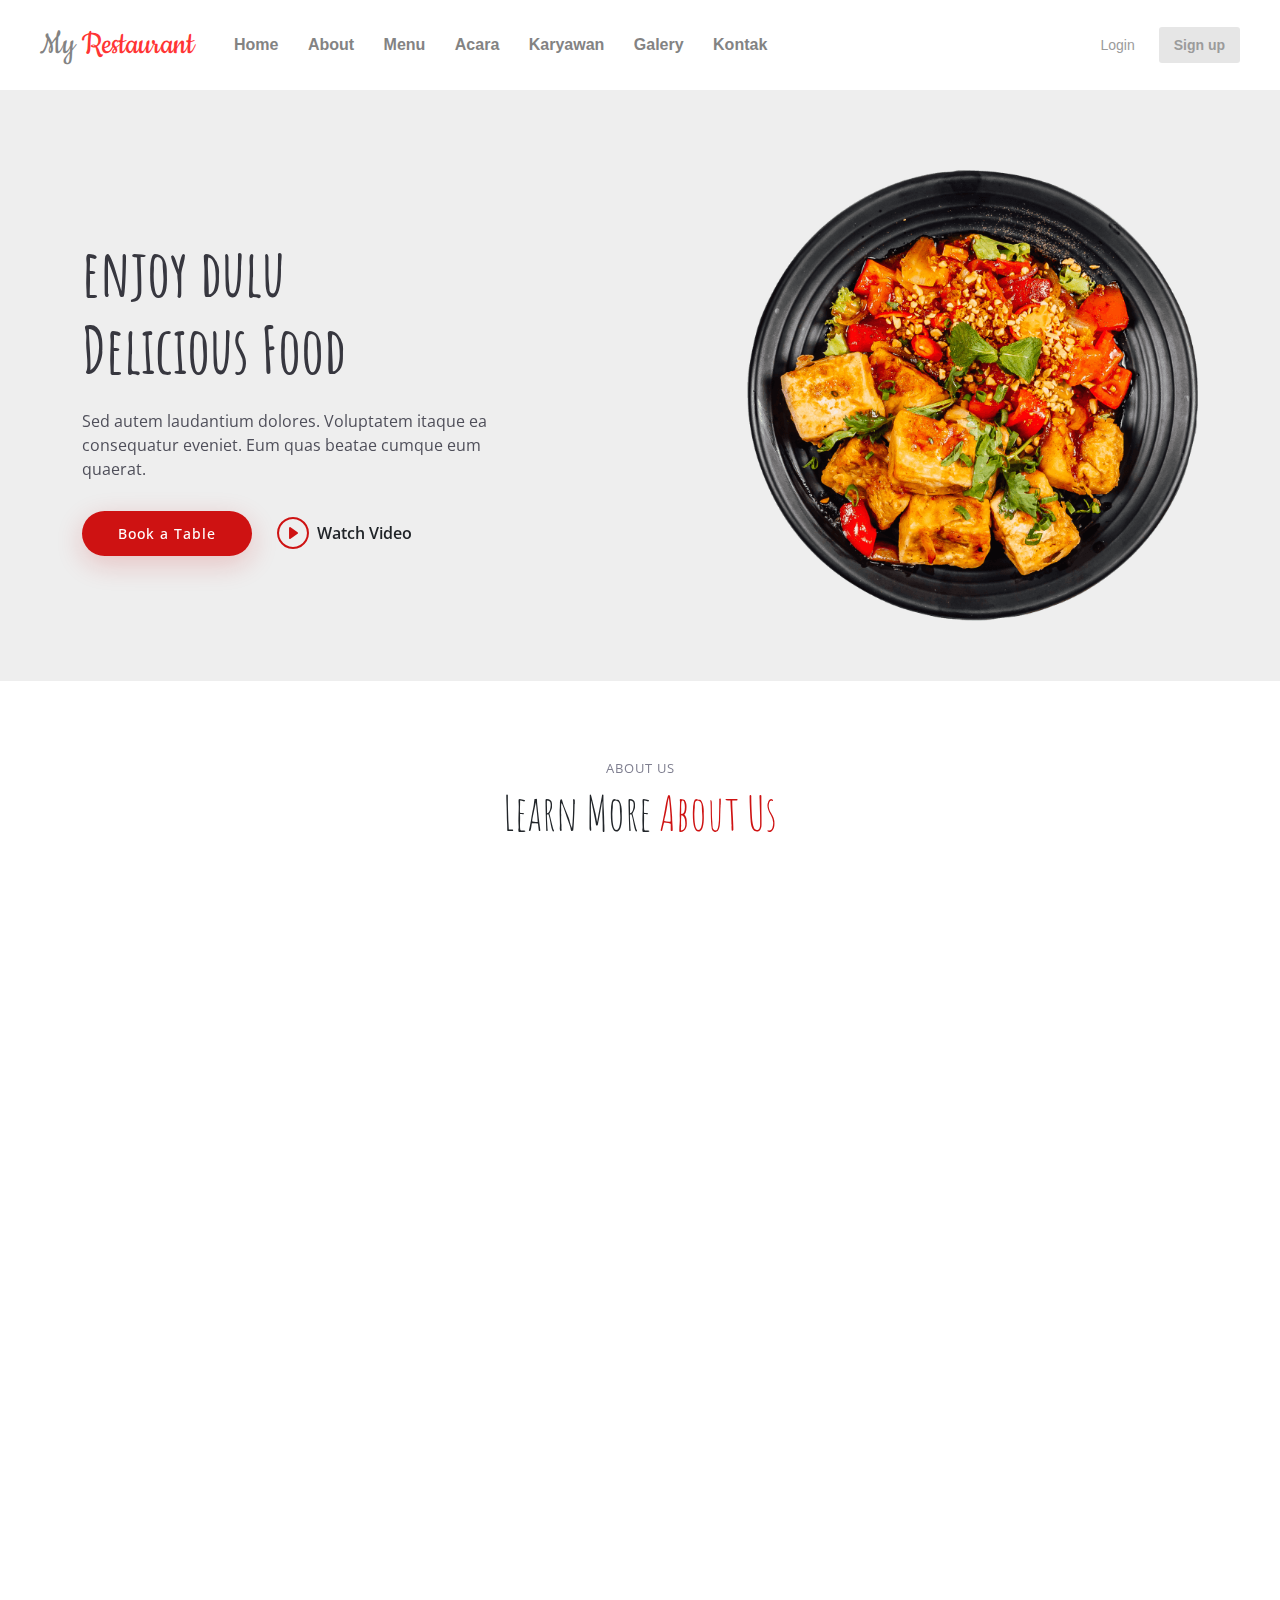
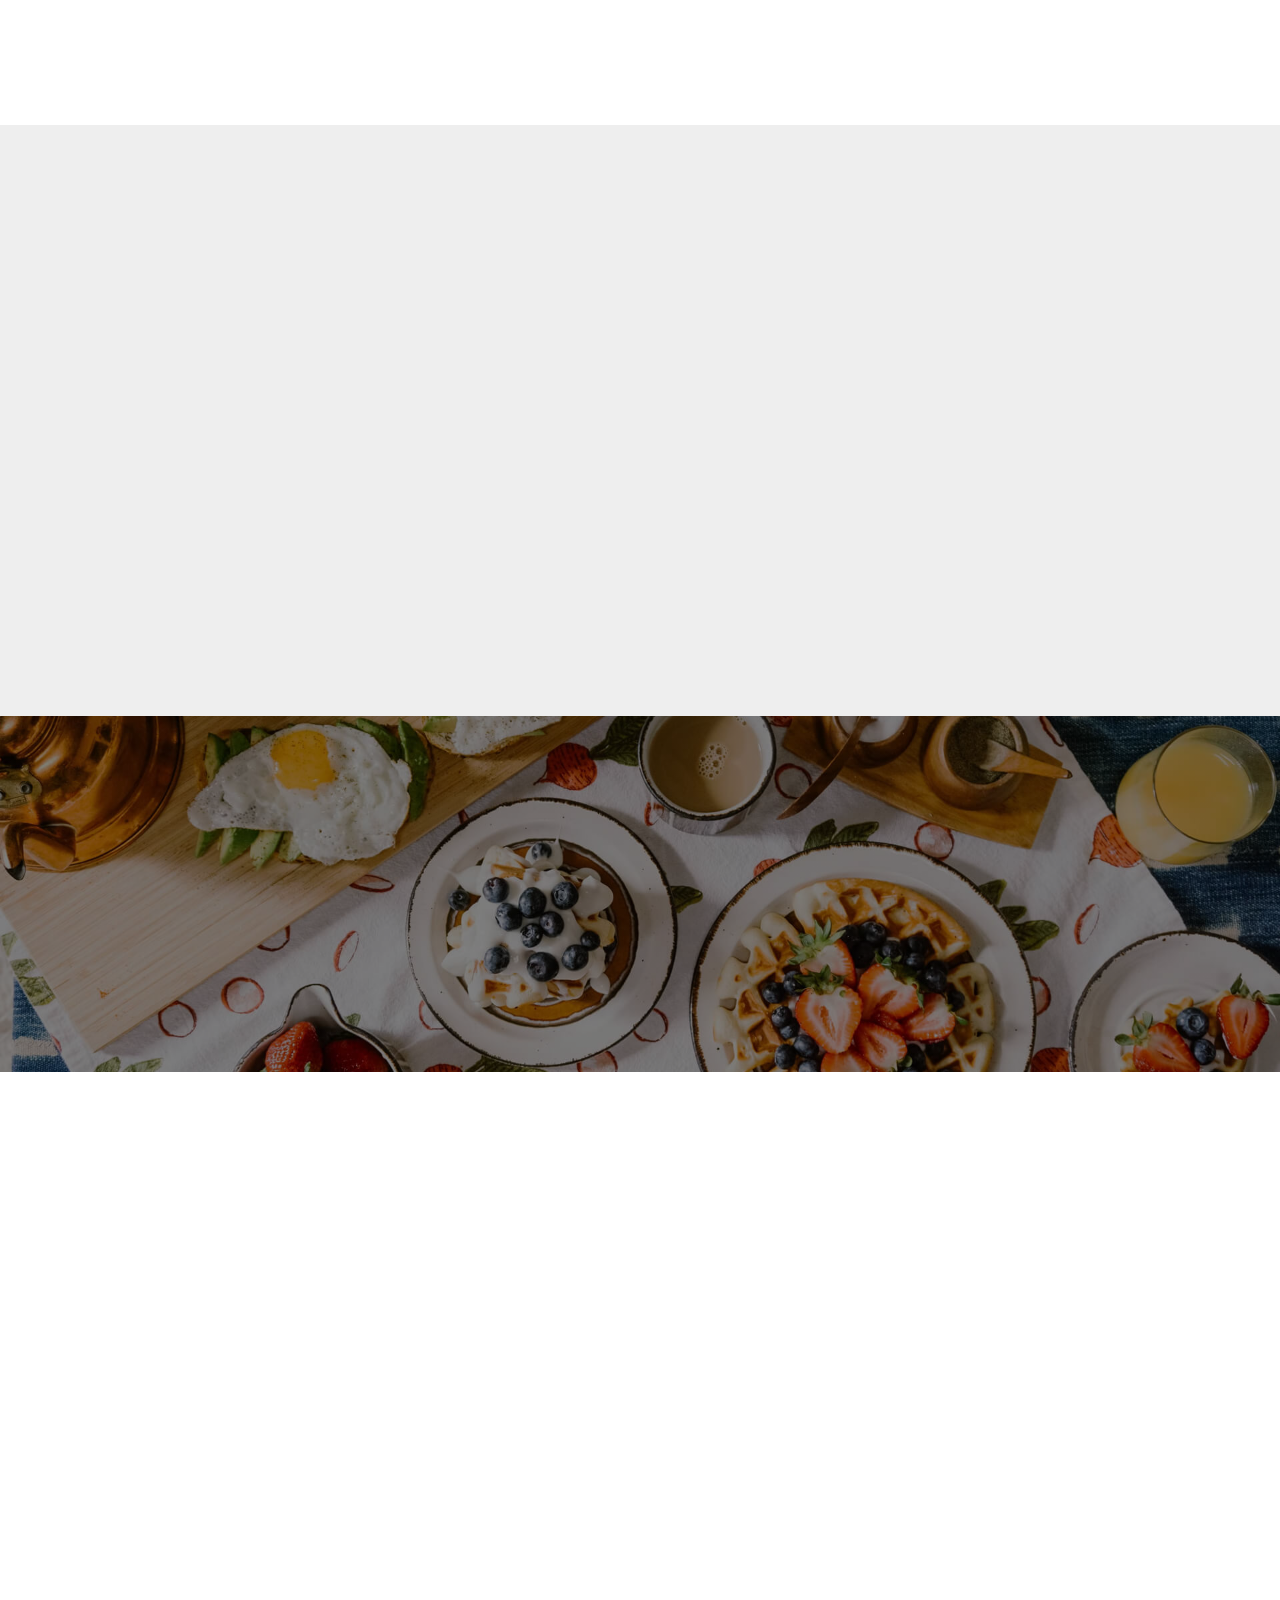
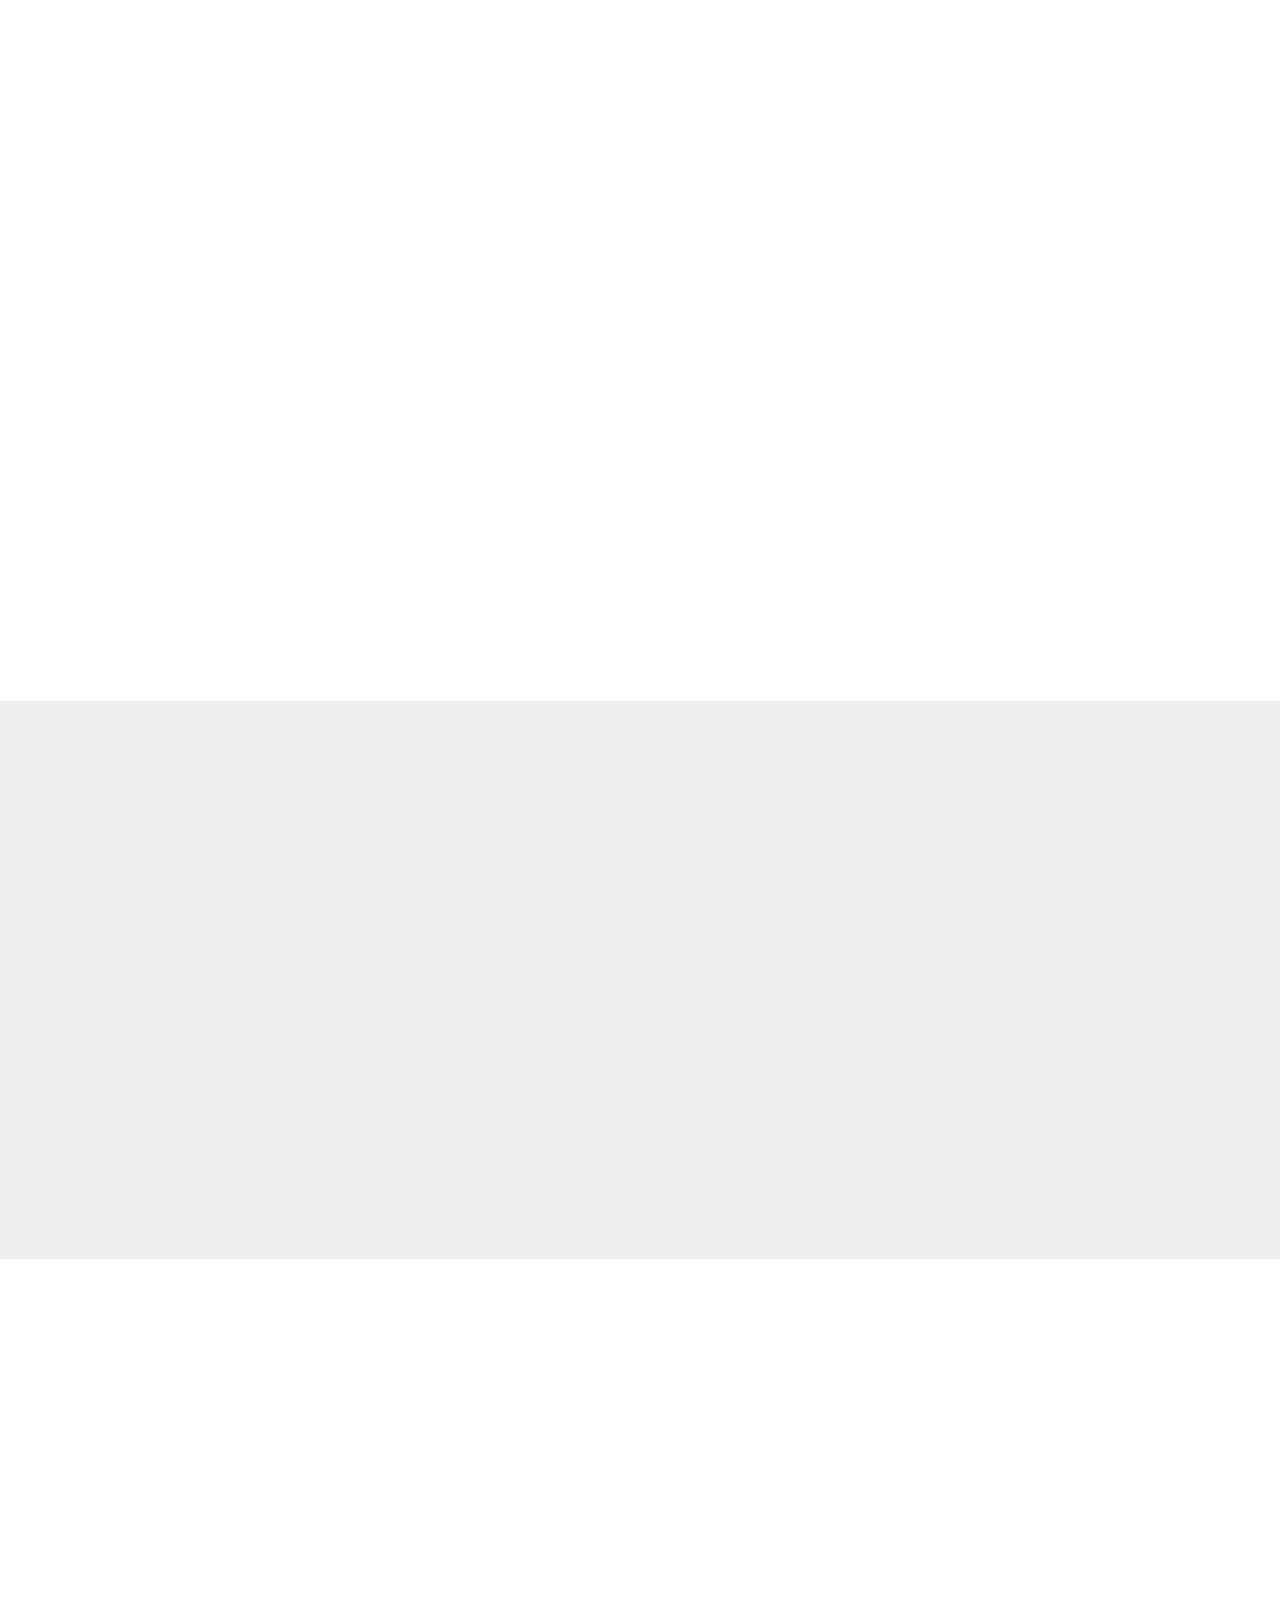
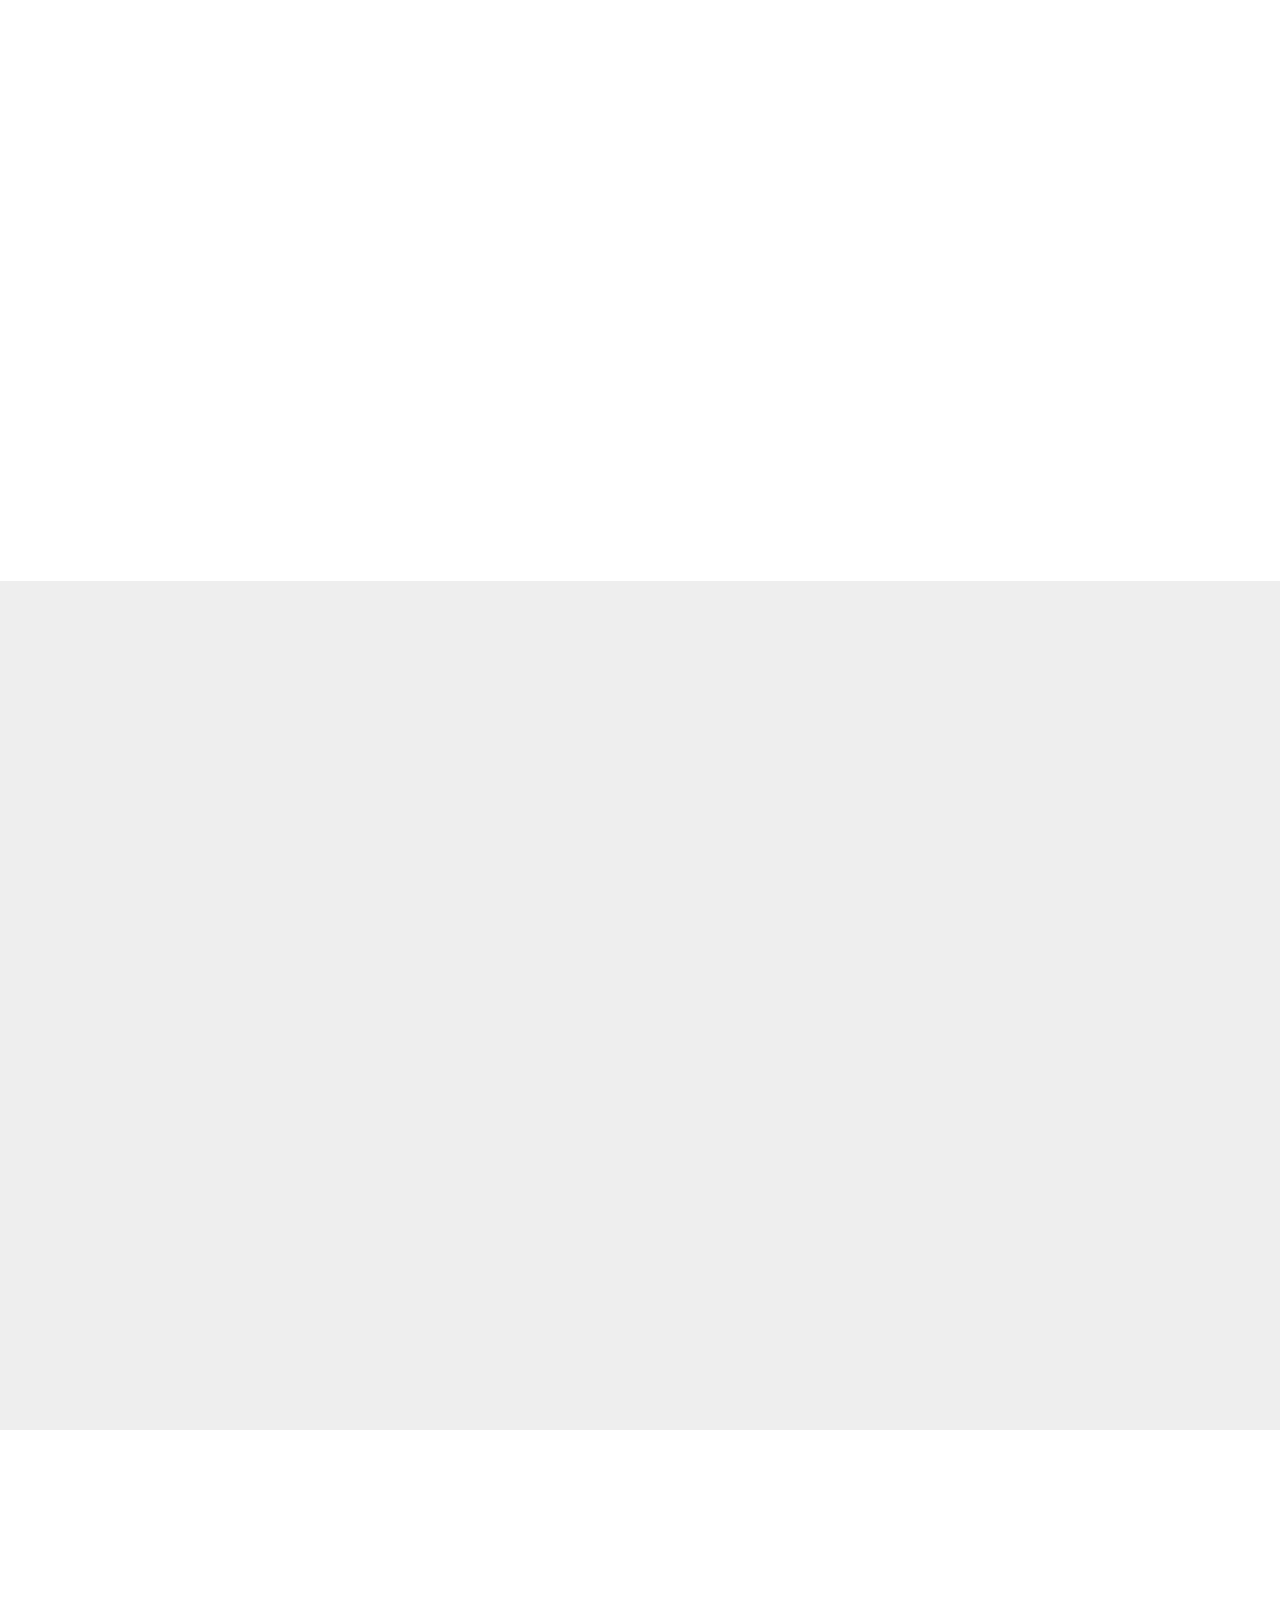
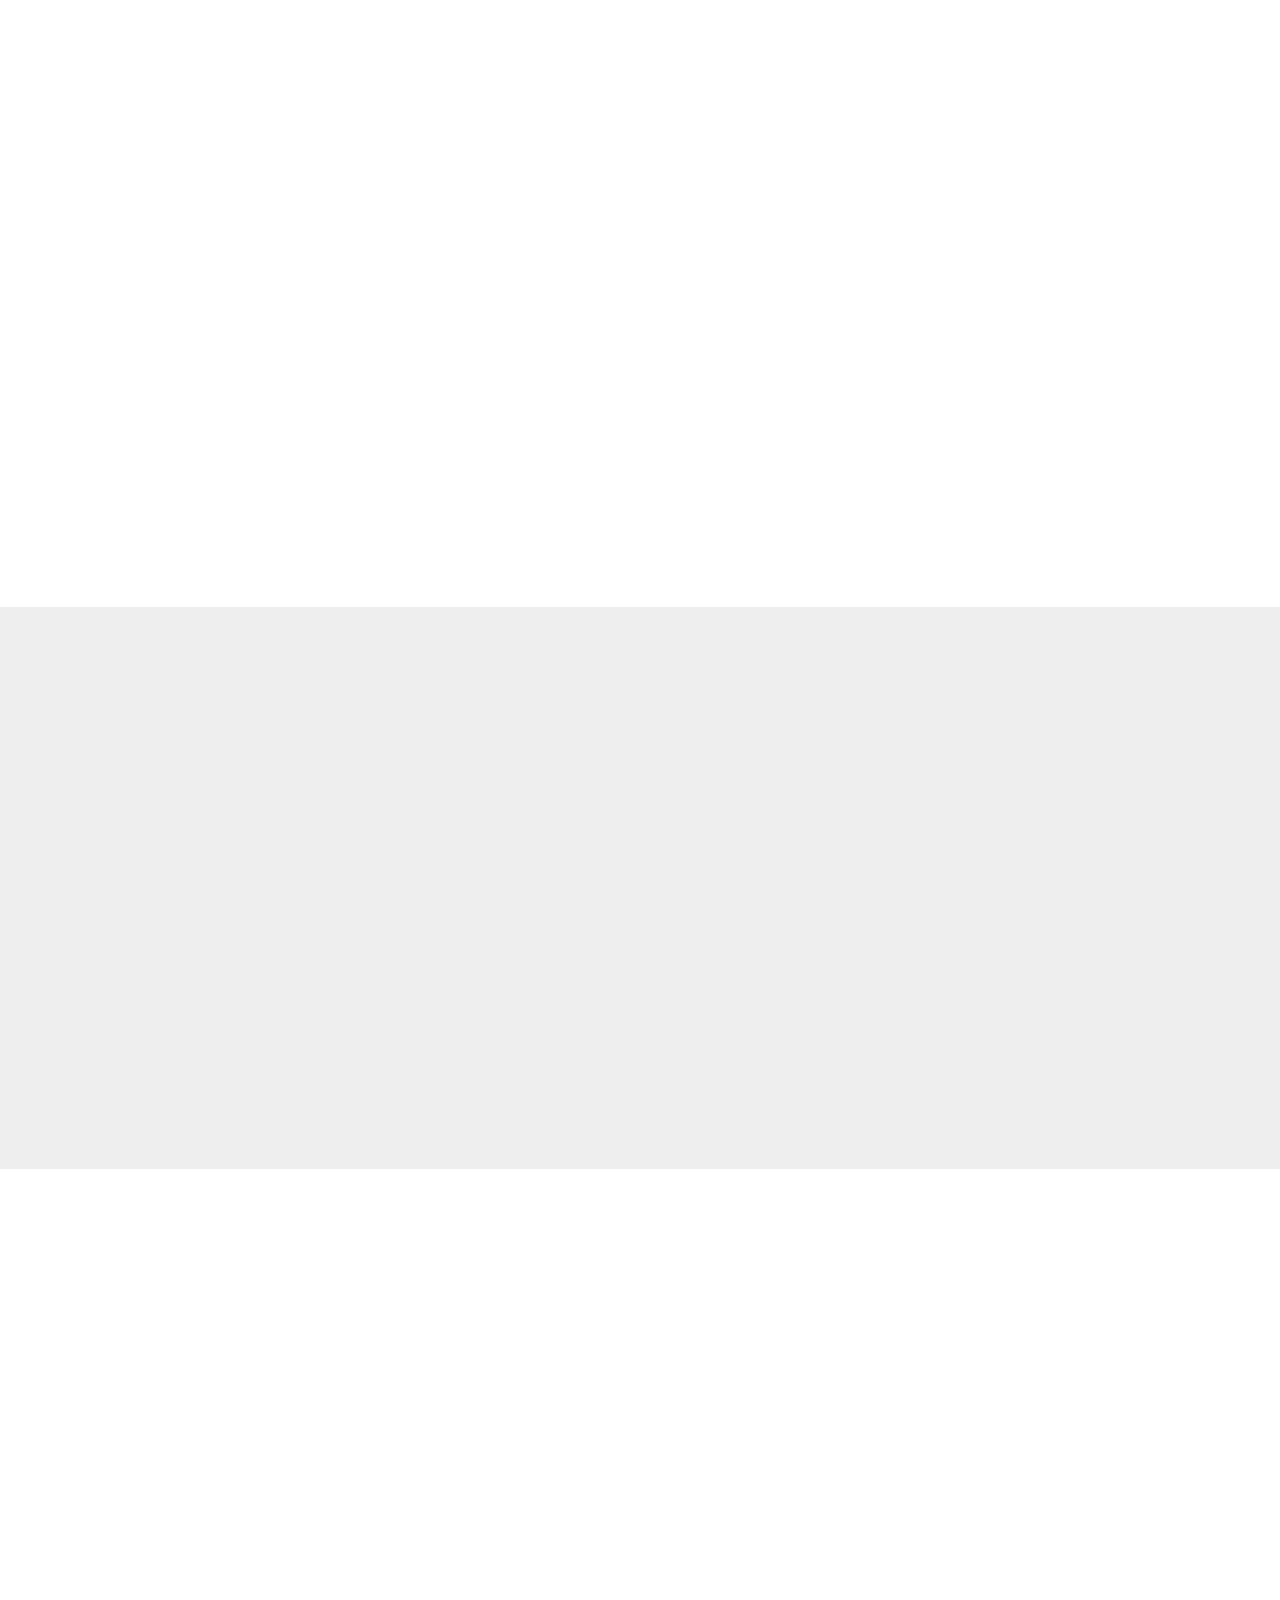
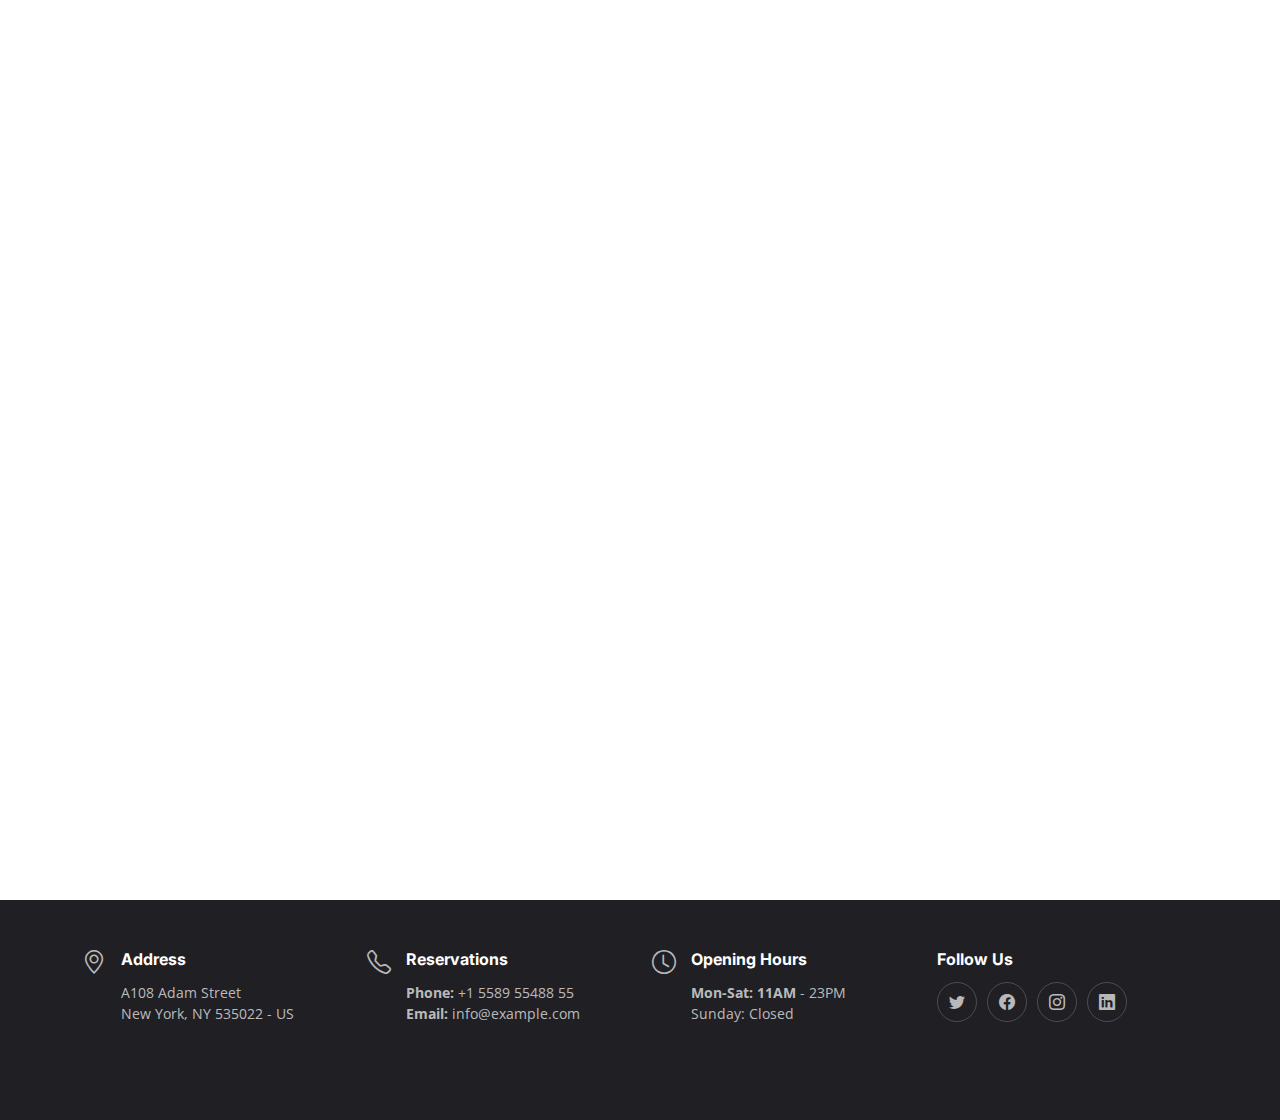
==== commit 1a9efb62: "fix dan penambahan fitur" ====
--- a/Yummy/index.html
+++ b/Yummy/index.html
@@ -7,17 +7,12 @@
 
     <title>My restaurant</title>
     <meta content="" name="description">
-    <meta content="" name="keywords">
-
-    <!-- Favicons -->
-    <link href="assets/img/favicon.png" rel="icon">
-    <link href="assets/img/apple-touch-icon.png" rel="apple-touch-icon">
-
-    <!-- Google Fonts -->
+    <meta content="" name="keywords" <!-- Favicons -->
+    <link href="assets/img/restaurant-logo-design-template_79169-56.jpg" rel="icon">
+    <link href="assets/img/apple-touch-icon.png" rel="apple-touch-icon" <!-- Google Fonts -->
     <link rel="preconnect" href="https://fonts.googleapis.com">
     <link rel="preconnect" href="https://fonts.gstatic.com" crossorigin>
-    <link
-        href="https://fonts.googleapis.com/css2?family=Open+Sans:ital,wght@0,300;0,400;0,500;0,600;0,700;1,300;1,400;1,600;1,700&family=Amatic+SC:ital,wght@0,300;0,400;0,500;0,600;0,700;1,300;1,400;1,500;1,600;1,700&family=Inter:ital,wght@0,300;0,400;0,500;0,600;0,700;1,300;1,400;1,500;1,600;1,700&display=swap"
+    <link href="https://fonts.googleapis.com/css2?family=Open+Sans:ital,wght@0,300;0,400;0,500;0,600;0,700;1,300;1,400;1,600;1,700&family=Amatic+SC:ital,wght@0,300;0,400;0,500;0,600;0,700;1,300;1,400;1,500;1,600;1,700&family=Inter:ital,wght@0,300;0,400;0,500;0,600;0,700;1,300;1,400;1,500;1,600;1,700&display=swap"
         rel="stylesheet">
 
     <!-- Vendor CSS Files -->
@@ -26,13 +21,15 @@
     <link href="assets/vendor/aos/aos.css" rel="stylesheet">
     <link href="assets/vendor/glightbox/css/glightbox.min.css" rel="stylesheet">
     <link href="assets/vendor/swiper/swiper-bundle.min.css" rel="stylesheet">
-    
+
     <script type="text/javascript" src="https://code.jquery.com/jquery-3.6.0.min.js"></script>
     <link href="assets/css/main.css" rel="stylesheet">
-    <script> $(function() {
-        $('#header').load("header.html");
-        // $('#footer').load("footer.html");
-    });</script>
+    <script>
+        $(function() {
+            $('#header').load("header.html");
+            // $('#footer').load("footer.html");
+        });
+    </script>
 </head>
 
 <body>
@@ -45,21 +42,17 @@
     <section id="hero" class="hero d-flex align-items-center section-bg" style="padding-top: 80px;">
         <div class="container">
             <div class="row justify-content-between gy-5">
-                <div
-                    class="col-lg-5 order-2 order-lg-1 d-flex flex-column justify-content-center align-items-center align-items-lg-start text-center text-lg-start">
+                <div class="col-lg-5 order-2 order-lg-1 d-flex flex-column justify-content-center align-items-center align-items-lg-start text-center text-lg-start">
                     <h2 data-aos="fade-up">enjoy dulu <br>Delicious Food</h2>
-                    <p data-aos="fade-up" data-aos-delay="100">Sed autem laudantium dolores. Voluptatem itaque ea
-                        consequatur eveniet. Eum quas beatae cumque eum quaerat.</p>
+                    <p data-aos="fade-up" data-aos-delay="100">Sed autem laudantium dolores. Voluptatem itaque ea consequatur eveniet. Eum quas beatae cumque eum quaerat.</p>
                     <div class="d-flex" data-aos="fade-up" data-aos-delay="200">
                         <a href="#book-a-table" class="btn-book-a-table">Book a Table</a>
-                        <a href="https://www.youtube.com/watch?v=LXb3EKWsInQ"
-                            class="glightbox btn-watch-video d-flex align-items-center"><i
+                        <a href="https://www.youtube.com/watch?v=oOmspjIM34E" class="glightbox btn-watch-video d-flex align-items-center"><i
                                 class="bi bi-play-circle"></i><span>Watch Video</span></a>
                     </div>
                 </div>
                 <div class="col-lg-5 order-1 order-lg-2 text-center text-lg-start">
-                    <img src="assets/img/hero-img.png" class="img-fluid" alt="" data-aos="zoom-out"
-                        data-aos-delay="300">
+                    <img src="assets/img/hero-img.png" class="img-fluid" alt="" data-aos="zoom-out" data-aos-delay="300">
                 </div>
             </div>
         </div>
@@ -78,8 +71,7 @@
                 </div>
 
                 <div class="row gy-4">
-                    <div class="col-lg-7 position-relative about-img"
-                        style="background-image: url(assets/img/about.jpg) ;" data-aos="fade-up" data-aos-delay="150">
+                    <div class="col-lg-7 position-relative about-img" style="background-image: url(assets/img/about.jpg) ;" data-aos="fade-up" data-aos-delay="150">
                         <div class="call-us position-absolute">
                             <h4>Book a Table</h4>
                             <p>+1 5589 55488 55</p>
@@ -88,22 +80,17 @@
                     <div class="col-lg-5 d-flex align-items-end" data-aos="fade-up" data-aos-delay="300">
                         <div class="content ps-0 ps-lg-5">
                             <p class="fst-italic">
-                                Lorem ipsum dolor sit amet, consectetur adipiscing elit, sed do eiusmod tempor
-                                incididunt ut labore et dolore magna aliqua.
+                                Lorem ipsum dolor sit amet, consectetur adipiscing elit, sed do eiusmod tempor incididunt ut labore et dolore magna aliqua.
                             </p>
                             <ul>
-                                <li><i class="bi bi-check2-all"></i> Ullamco laboris nisi ut aliquip ex ea commodo
-                                    consequat.</li>
-                                <li><i class="bi bi-check2-all"></i> Duis aute irure dolor in reprehenderit in voluptate
-                                    velit.</li>
-                                <li><i class="bi bi-check2-all"></i> Ullamco laboris nisi ut aliquip ex ea commodo
-                                    consequat. Duis aute irure dolor in reprehenderit in voluptate trideta
-                                    storacalaperda mastiro dolore eu fugiat nulla pariatur.</li>
+                                <li><i class="bi bi-check2-all"></i> Ullamco laboris nisi ut aliquip ex ea commodo consequat.
+                                </li>
+                                <li><i class="bi bi-check2-all"></i> Duis aute irure dolor in reprehenderit in voluptate velit.
+                                </li>
+                                <li><i class="bi bi-check2-all"></i> Ullamco laboris nisi ut aliquip ex ea commodo consequat. Duis aute irure dolor in reprehenderit in voluptate trideta storacalaperda mastiro dolore eu fugiat nulla pariatur.</li>
                             </ul>
                             <p>
-                                Ullamco laboris nisi ut aliquip ex ea commodo consequat. Duis aute irure dolor in
-                                reprehenderit in voluptate velit esse cillum dolore eu fugiat nulla pariatur. Excepteur
-                                sint occaecat cupidatat non proident
+                                Ullamco laboris nisi ut aliquip ex ea commodo consequat. Duis aute irure dolor in reprehenderit in voluptate velit esse cillum dolore eu fugiat nulla pariatur. Excepteur sint occaecat cupidatat non proident
                             </p>
 
                             <div class="position-relative mt-4">
@@ -128,9 +115,7 @@
                         <div class="why-box">
                             <h3>Why Choose Yummy?</h3>
                             <p>
-                                Lorem ipsum dolor sit amet, consectetur adipiscing elit, sed do eiusmod tempor
-                                incididunt ut labore et dolore magna aliqua. Duis aute irure dolor in reprehenderit
-                                Asperiores dolores sed et. Tenetur quia eos. Autem tempore quibusdam vel necessitatibus
+                                Lorem ipsum dolor sit amet, consectetur adipiscing elit, sed do eiusmod tempor incididunt ut labore et dolore magna aliqua. Duis aute irure dolor in reprehenderit Asperiores dolores sed et. Tenetur quia eos. Autem tempore quibusdam vel necessitatibus
                                 optio ad corporis.
                             </p>
                             <div class="text-center">
@@ -147,8 +132,8 @@
                                 <div class="icon-box d-flex flex-column justify-content-center align-items-center">
                                     <i class="bi bi-clipboard-data"></i>
                                     <h4>Corporis voluptates officia eiusmod</h4>
-                                    <p>Consequuntur sunt aut quasi enim aliquam quae harum pariatur laboris nisi ut
-                                        aliquip</p>
+                                    <p>Consequuntur sunt aut quasi enim aliquam quae harum pariatur laboris nisi ut aliquip
+                                    </p>
                                 </div>
                             </div>
                             <!-- End Icon Box -->
@@ -157,8 +142,8 @@
                                 <div class="icon-box d-flex flex-column justify-content-center align-items-center">
                                     <i class="bi bi-gem"></i>
                                     <h4>Ullamco laboris ladore pan</h4>
-                                    <p>Excepteur sint occaecat cupidatat non proident, sunt in culpa qui officia
-                                        deserunt</p>
+                                    <p>Excepteur sint occaecat cupidatat non proident, sunt in culpa qui officia deserunt
+                                    </p>
                                 </div>
                             </div>
                             <!-- End Icon Box -->
@@ -190,36 +175,32 @@
 
                     <div class="col-lg-3 col-md-6">
                         <div class="stats-item text-center w-100 h-100">
-                            <span data-purecounter-start="0" data-purecounter-end="232" data-purecounter-duration="1"
-                                class="purecounter"></span>
-                            <p>Clients</p>
+                            <span data-purecounter-start="0" data-purecounter-end="100" data-purecounter-duration="1" class="purecounter"></span>
+                            <p>pelanggan</p>
                         </div>
                     </div>
                     <!-- End Stats Item -->
 
                     <div class="col-lg-3 col-md-6">
                         <div class="stats-item text-center w-100 h-100">
-                            <span data-purecounter-start="0" data-purecounter-end="521" data-purecounter-duration="1"
-                                class="purecounter"></span>
-                            <p>Projects</p>
+                            <span data-purecounter-start="0" data-purecounter-end="200" data-purecounter-duration="1" class="purecounter"></span>
+                            <p>Pemesanan</p>
                         </div>
                     </div>
                     <!-- End Stats Item -->
 
                     <div class="col-lg-3 col-md-6">
                         <div class="stats-item text-center w-100 h-100">
-                            <span data-purecounter-start="0" data-purecounter-end="1453" data-purecounter-duration="1"
-                                class="purecounter"></span>
-                            <p>Hours Of Support</p>
+                            <span data-purecounter-start="0" data-purecounter-end="5000" data-purecounter-duration="1" class="purecounter"></span>
+                            <p>Total jam pelayanan</p>
                         </div>
                     </div>
                     <!-- End Stats Item -->
 
                     <div class="col-lg-3 col-md-6">
                         <div class="stats-item text-center w-100 h-100">
-                            <span data-purecounter-start="0" data-purecounter-end="32" data-purecounter-duration="1"
-                                class="purecounter"></span>
-                            <p>Workers</p>
+                            <span data-purecounter-start="0" data-purecounter-end="100" data-purecounter-duration="1" class="purecounter"></span>
+                            <p>Pekerja</p>
                         </div>
                     </div>
                     <!-- End Stats Item -->
@@ -254,19 +235,19 @@
                         </a>
                         <!-- End tab nav item -->
 
-                    <li class="nav-item">
-                        <a class="nav-link" data-bs-toggle="tab" data-bs-target="#menu-lunch">
-                            <h4>Lunch</h4>
-                        </a>
-                    </li>
-                    <!-- End tab nav item -->
-
-                    <li class="nav-item">
-                        <a class="nav-link" data-bs-toggle="tab" data-bs-target="#menu-dinner">
-                            <h4>Dinner</h4>
-                        </a>
-                    </li>
-                    <!-- End tab nav item -->
+                        <li class="nav-item">
+                            <a class="nav-link" data-bs-toggle="tab" data-bs-target="#menu-lunch">
+                                <h4>Lunch</h4>
+                            </a>
+                        </li>
+                        <!-- End tab nav item -->
+
+                        <li class="nav-item">
+                            <a class="nav-link" data-bs-toggle="tab" data-bs-target="#menu-dinner">
+                                <h4>Dinner</h4>
+                            </a>
+                        </li>
+                        <!-- End tab nav item -->
 
                 </ul>
 
@@ -282,8 +263,7 @@
                         <div class="row gy-5">
 
                             <div class="col-lg-4 menu-item">
-                                <a href="assets/img/menu/menu-item-1.png" class="glightbox"><img
-                                        src="assets/img/menu/menu-item-1.png" class="menu-img img-fluid" alt=""></a>
+                                <a href="assets/img/menu/menu-item-1.png" class="glightbox"><img src="assets/img/menu/menu-item-1.png" class="menu-img img-fluid" alt=""></a>
                                 <h4>Magnam Tiste</h4>
                                 <p class="ingredients">
                                     Lorem, deren, trataro, filede, nerada
@@ -295,8 +275,7 @@
                             <!-- Menu Item -->
 
                             <div class="col-lg-4 menu-item">
-                                <a href="assets/img/menu/menu-item-2.png" class="glightbox"><img
-                                        src="assets/img/menu/menu-item-2.png" class="menu-img img-fluid" alt=""></a>
+                                <a href="assets/img/menu/menu-item-2.png" class="glightbox"><img src="assets/img/menu/menu-item-2.png" class="menu-img img-fluid" alt=""></a>
                                 <h4>Aut Luia</h4>
                                 <p class="ingredients">
                                     Lorem, deren, trataro, filede, nerada
@@ -308,8 +287,7 @@
                             <!-- Menu Item -->
 
                             <div class="col-lg-4 menu-item">
-                                <a href="assets/img/menu/menu-item-3.png" class="glightbox"><img
-                                        src="assets/img/menu/menu-item-3.png" class="menu-img img-fluid" alt=""></a>
+                                <a href="assets/img/menu/menu-item-3.png" class="glightbox"><img src="assets/img/menu/menu-item-3.png" class="menu-img img-fluid" alt=""></a>
                                 <h4>Est Eligendi</h4>
                                 <p class="ingredients">
                                     Lorem, deren, trataro, filede, nerada
@@ -321,8 +299,7 @@
                             <!-- Menu Item -->
 
                             <div class="col-lg-4 menu-item">
-                                <a href="assets/img/menu/menu-item-4.png" class="glightbox"><img
-                                        src="assets/img/menu/menu-item-4.png" class="menu-img img-fluid" alt=""></a>
+                                <a href="assets/img/menu/menu-item-4.png" class="glightbox"><img src="assets/img/menu/menu-item-4.png" class="menu-img img-fluid" alt=""></a>
                                 <h4>Eos Luibusdam</h4>
                                 <p class="ingredients">
                                     Lorem, deren, trataro, filede, nerada
@@ -334,8 +311,7 @@
                             <!-- Menu Item -->
 
                             <div class="col-lg-4 menu-item">
-                                <a href="assets/img/menu/menu-item-5.png" class="glightbox"><img
-                                        src="assets/img/menu/menu-item-5.png" class="menu-img img-fluid" alt=""></a>
+                                <a href="assets/img/menu/menu-item-5.png" class="glightbox"><img src="assets/img/menu/menu-item-5.png" class="menu-img img-fluid" alt=""></a>
                                 <h4>Eos Luibusdam</h4>
                                 <p class="ingredients">
                                     Lorem, deren, trataro, filede, nerada
@@ -347,8 +323,7 @@
                             <!-- Menu Item -->
 
                             <div class="col-lg-4 menu-item">
-                                <a href="assets/img/menu/menu-item-6.png" class="glightbox"><img
-                                        src="assets/img/menu/menu-item-6.png" class="menu-img img-fluid" alt=""></a>
+                                <a href="assets/img/menu/menu-item-6.png" class="glightbox"><img src="assets/img/menu/menu-item-6.png" class="menu-img img-fluid" alt=""></a>
                                 <h4>Laboriosam Direva</h4>
                                 <p class="ingredients">
                                     Lorem, deren, trataro, filede, nerada
@@ -373,8 +348,7 @@
                         <div class="row gy-5">
 
                             <div class="col-lg-4 menu-item">
-                                <a href="assets/img/menu/menu-item-1.png" class="glightbox"><img
-                                        src="assets/img/menu/menu-item-1.png" class="menu-img img-fluid" alt=""></a>
+                                <a href="assets/img/menu/menu-item-1.png" class="glightbox"><img src="assets/img/menu/menu-item-1.png" class="menu-img img-fluid" alt=""></a>
                                 <h4>Magnam Tiste</h4>
                                 <p class="ingredients">
                                     Lorem, deren, trataro, filede, nerada
@@ -386,8 +360,7 @@
                             <!-- Menu Item -->
 
                             <div class="col-lg-4 menu-item">
-                                <a href="assets/img/menu/menu-item-2.png" class="glightbox"><img
-                                        src="assets/img/menu/menu-item-2.png" class="menu-img img-fluid" alt=""></a>
+                                <a href="assets/img/menu/menu-item-2.png" class="glightbox"><img src="assets/img/menu/menu-item-2.png" class="menu-img img-fluid" alt=""></a>
                                 <h4>Aut Luia</h4>
                                 <p class="ingredients">
                                     Lorem, deren, trataro, filede, nerada
@@ -399,8 +372,7 @@
                             <!-- Menu Item -->
 
                             <div class="col-lg-4 menu-item">
-                                <a href="assets/img/menu/menu-item-3.png" class="glightbox"><img
-                                        src="assets/img/menu/menu-item-3.png" class="menu-img img-fluid" alt=""></a>
+                                <a href="assets/img/menu/menu-item-3.png" class="glightbox"><img src="assets/img/menu/menu-item-3.png" class="menu-img img-fluid" alt=""></a>
                                 <h4>Est Eligendi</h4>
                                 <p class="ingredients">
                                     Lorem, deren, trataro, filede, nerada
@@ -412,8 +384,7 @@
                             <!-- Menu Item -->
 
                             <div class="col-lg-4 menu-item">
-                                <a href="assets/img/menu/menu-item-4.png" class="glightbox"><img
-                                        src="assets/img/menu/menu-item-4.png" class="menu-img img-fluid" alt=""></a>
+                                <a href="assets/img/menu/menu-item-4.png" class="glightbox"><img src="assets/img/menu/menu-item-4.png" class="menu-img img-fluid" alt=""></a>
                                 <h4>Eos Luibusdam</h4>
                                 <p class="ingredients">
                                     Lorem, deren, trataro, filede, nerada
@@ -425,8 +396,7 @@
                             <!-- Menu Item -->
 
                             <div class="col-lg-4 menu-item">
-                                <a href="assets/img/menu/menu-item-5.png" class="glightbox"><img
-                                        src="assets/img/menu/menu-item-5.png" class="menu-img img-fluid" alt=""></a>
+                                <a href="assets/img/menu/menu-item-5.png" class="glightbox"><img src="assets/img/menu/menu-item-5.png" class="menu-img img-fluid" alt=""></a>
                                 <h4>Eos Luibusdam</h4>
                                 <p class="ingredients">
                                     Lorem, deren, trataro, filede, nerada
@@ -438,8 +408,7 @@
                             <!-- Menu Item -->
 
                             <div class="col-lg-4 menu-item">
-                                <a href="assets/img/menu/menu-item-6.png" class="glightbox"><img
-                                        src="assets/img/menu/menu-item-6.png" class="menu-img img-fluid" alt=""></a>
+                                <a href="assets/img/menu/menu-item-6.png" class="glightbox"><img src="assets/img/menu/menu-item-6.png" class="menu-img img-fluid" alt=""></a>
                                 <h4>Laboriosam Direva</h4>
                                 <p class="ingredients">
                                     Lorem, deren, trataro, filede, nerada
@@ -464,8 +433,7 @@
                         <div class="row gy-5">
 
                             <div class="col-lg-4 menu-item">
-                                <a href="assets/img/menu/menu-item-1.png" class="glightbox"><img
-                                        src="assets/img/menu/menu-item-1.png" class="menu-img img-fluid" alt=""></a>
+                                <a href="assets/img/menu/menu-item-1.png" class="glightbox"><img src="assets/img/menu/menu-item-1.png" class="menu-img img-fluid" alt=""></a>
                                 <h4>Magnam Tiste</h4>
                                 <p class="ingredients">
                                     Lorem, deren, trataro, filede, nerada
@@ -477,8 +445,7 @@
                             <!-- Menu Item -->
 
                             <div class="col-lg-4 menu-item">
-                                <a href="assets/img/menu/menu-item-2.png" class="glightbox"><img
-                                        src="assets/img/menu/menu-item-2.png" class="menu-img img-fluid" alt=""></a>
+                                <a href="assets/img/menu/menu-item-2.png" class="glightbox"><img src="assets/img/menu/menu-item-2.png" class="menu-img img-fluid" alt=""></a>
                                 <h4>Aut Luia</h4>
                                 <p class="ingredients">
                                     Lorem, deren, trataro, filede, nerada
@@ -490,8 +457,7 @@
                             <!-- Menu Item -->
 
                             <div class="col-lg-4 menu-item">
-                                <a href="assets/img/menu/menu-item-3.png" class="glightbox"><img
-                                        src="assets/img/menu/menu-item-3.png" class="menu-img img-fluid" alt=""></a>
+                                <a href="assets/img/menu/menu-item-3.png" class="glightbox"><img src="assets/img/menu/menu-item-3.png" class="menu-img img-fluid" alt=""></a>
                                 <h4>Est Eligendi</h4>
                                 <p class="ingredients">
                                     Lorem, deren, trataro, filede, nerada
@@ -503,8 +469,7 @@
                             <!-- Menu Item -->
 
                             <div class="col-lg-4 menu-item">
-                                <a href="assets/img/menu/menu-item-4.png" class="glightbox"><img
-                                        src="assets/img/menu/menu-item-4.png" class="menu-img img-fluid" alt=""></a>
+                                <a href="assets/img/menu/menu-item-4.png" class="glightbox"><img src="assets/img/menu/menu-item-4.png" class="menu-img img-fluid" alt=""></a>
                                 <h4>Eos Luibusdam</h4>
                                 <p class="ingredients">
                                     Lorem, deren, trataro, filede, nerada
@@ -516,8 +481,7 @@
                             <!-- Menu Item -->
 
                             <div class="col-lg-4 menu-item">
-                                <a href="assets/img/menu/menu-item-5.png" class="glightbox"><img
-                                        src="assets/img/menu/menu-item-5.png" class="menu-img img-fluid" alt=""></a>
+                                <a href="assets/img/menu/menu-item-5.png" class="glightbox"><img src="assets/img/menu/menu-item-5.png" class="menu-img img-fluid" alt=""></a>
                                 <h4>Eos Luibusdam</h4>
                                 <p class="ingredients">
                                     Lorem, deren, trataro, filede, nerada
@@ -529,8 +493,7 @@
                             <!-- Menu Item -->
 
                             <div class="col-lg-4 menu-item">
-                                <a href="assets/img/menu/menu-item-6.png" class="glightbox"><img
-                                        src="assets/img/menu/menu-item-6.png" class="menu-img img-fluid" alt=""></a>
+                                <a href="assets/img/menu/menu-item-6.png" class="glightbox"><img src="assets/img/menu/menu-item-6.png" class="menu-img img-fluid" alt=""></a>
                                 <h4>Laboriosam Direva</h4>
                                 <p class="ingredients">
                                     Lorem, deren, trataro, filede, nerada
@@ -555,8 +518,7 @@
                         <div class="row gy-5">
 
                             <div class="col-lg-4 menu-item">
-                                <a href="assets/img/menu/menu-item-1.png" class="glightbox"><img
-                                        src="assets/img/menu/menu-item-1.png" class="menu-img img-fluid" alt=""></a>
+                                <a href="assets/img/menu/menu-item-1.png" class="glightbox"><img src="assets/img/menu/menu-item-1.png" class="menu-img img-fluid" alt=""></a>
                                 <h4>Magnam Tiste</h4>
                                 <p class="ingredients">
                                     Lorem, deren, trataro, filede, nerada
@@ -568,8 +530,7 @@
                             <!-- Menu Item -->
 
                             <div class="col-lg-4 menu-item">
-                                <a href="assets/img/menu/menu-item-2.png" class="glightbox"><img
-                                        src="assets/img/menu/menu-item-2.png" class="menu-img img-fluid" alt=""></a>
+                                <a href="assets/img/menu/menu-item-2.png" class="glightbox"><img src="assets/img/menu/menu-item-2.png" class="menu-img img-fluid" alt=""></a>
                                 <h4>Aut Luia</h4>
                                 <p class="ingredients">
                                     Lorem, deren, trataro, filede, nerada
@@ -581,8 +542,7 @@
                             <!-- Menu Item -->
 
                             <div class="col-lg-4 menu-item">
-                                <a href="assets/img/menu/menu-item-3.png" class="glightbox"><img
-                                        src="assets/img/menu/menu-item-3.png" class="menu-img img-fluid" alt=""></a>
+                                <a href="assets/img/menu/menu-item-3.png" class="glightbox"><img src="assets/img/menu/menu-item-3.png" class="menu-img img-fluid" alt=""></a>
                                 <h4>Est Eligendi</h4>
                                 <p class="ingredients">
                                     Lorem, deren, trataro, filede, nerada
@@ -594,8 +554,7 @@
                             <!-- Menu Item -->
 
                             <div class="col-lg-4 menu-item">
-                                <a href="assets/img/menu/menu-item-4.png" class="glightbox"><img
-                                        src="assets/img/menu/menu-item-4.png" class="menu-img img-fluid" alt=""></a>
+                                <a href="assets/img/menu/menu-item-4.png" class="glightbox"><img src="assets/img/menu/menu-item-4.png" class="menu-img img-fluid" alt=""></a>
                                 <h4>Eos Luibusdam</h4>
                                 <p class="ingredients">
                                     Lorem, deren, trataro, filede, nerada
@@ -607,8 +566,7 @@
                             <!-- Menu Item -->
 
                             <div class="col-lg-4 menu-item">
-                                <a href="assets/img/menu/menu-item-5.png" class="glightbox"><img
-                                        src="assets/img/menu/menu-item-5.png" class="menu-img img-fluid" alt=""></a>
+                                <a href="assets/img/menu/menu-item-5.png" class="glightbox"><img src="assets/img/menu/menu-item-5.png" class="menu-img img-fluid" alt=""></a>
                                 <h4>Eos Luibusdam</h4>
                                 <p class="ingredients">
                                     Lorem, deren, trataro, filede, nerada
@@ -620,8 +578,7 @@
                             <!-- Menu Item -->
 
                             <div class="col-lg-4 menu-item">
-                                <a href="assets/img/menu/menu-item-6.png" class="glightbox"><img
-                                        src="assets/img/menu/menu-item-6.png" class="menu-img img-fluid" alt=""></a>
+                                <a href="assets/img/menu/menu-item-6.png" class="glightbox"><img src="assets/img/menu/menu-item-6.png" class="menu-img img-fluid" alt=""></a>
                                 <h4>Laboriosam Direva</h4>
                                 <p class="ingredients">
                                     Lorem, deren, trataro, filede, nerada
@@ -660,25 +617,19 @@
                                     <div class="col-lg-6">
                                         <div class="testimonial-content">
                                             <p>
-                                                <i class="bi bi-quote quote-icon-left"></i> Proin iaculis purus
-                                                consequat sem cure digni ssim donec porttitora entum suscipit rhoncus.
-                                                Accusantium quam, ultricies eget id, aliquam eget nibh et. Maecen
-                                                aliquam,
+                                                <i class="bi bi-quote quote-icon-left"></i> Proin iaculis purus consequat sem cure digni ssim donec porttitora entum suscipit rhoncus. Accusantium quam, ultricies eget id, aliquam eget nibh et. Maecen aliquam,
                                                 risus at semper.
                                                 <i class="bi bi-quote quote-icon-right"></i>
                                             </p>
                                             <h3>Saul Goodman</h3>
                                             <h4>Ceo &amp; Founder</h4>
                                             <div class="stars">
-                                                <i class="bi bi-star-fill"></i><i class="bi bi-star-fill"></i><i
-                                                    class="bi bi-star-fill"></i><i class="bi bi-star-fill"></i><i
-                                                    class="bi bi-star-fill"></i>
+                                                <i class="bi bi-star-fill"></i><i class="bi bi-star-fill"></i><i class="bi bi-star-fill"></i><i class="bi bi-star-fill"></i><i class="bi bi-star-fill"></i>
                                             </div>
                                         </div>
                                     </div>
                                     <div class="col-lg-2 text-center">
-                                        <img src="assets/img/testimonials/testimonials-1.jpg"
-                                            class="img-fluid testimonial-img" alt="">
+                                        <img src="assets/img/testimonials/testimonials-1.jpg" class="img-fluid testimonial-img" alt="">
                                     </div>
                                 </div>
                             </div>
@@ -691,24 +642,19 @@
                                     <div class="col-lg-6">
                                         <div class="testimonial-content">
                                             <p>
-                                                <i class="bi bi-quote quote-icon-left"></i> Export tempor illum tamen
-                                                malis malis eram quae irure esse labore quem cillum quid cillum eram
-                                                malis quorum velit fore eram velit sunt aliqua noster fugiat irure
+                                                <i class="bi bi-quote quote-icon-left"></i> Export tempor illum tamen malis malis eram quae irure esse labore quem cillum quid cillum eram malis quorum velit fore eram velit sunt aliqua noster fugiat irure
                                                 amet legam anim culpa.
                                                 <i class="bi bi-quote quote-icon-right"></i>
                                             </p>
                                             <h3>Sara Wilsson</h3>
                                             <h4>Designer</h4>
                                             <div class="stars">
-                                                <i class="bi bi-star-fill"></i><i class="bi bi-star-fill"></i><i
-                                                    class="bi bi-star-fill"></i><i class="bi bi-star-fill"></i><i
-                                                    class="bi bi-star-fill"></i>
+                                                <i class="bi bi-star-fill"></i><i class="bi bi-star-fill"></i><i class="bi bi-star-fill"></i><i class="bi bi-star-fill"></i><i class="bi bi-star-fill"></i>
                                             </div>
                                         </div>
                                     </div>
                                     <div class="col-lg-2 text-center">
-                                        <img src="assets/img/testimonials/testimonials-2.jpg"
-                                            class="img-fluid testimonial-img" alt="">
+                                        <img src="assets/img/testimonials/testimonials-2.jpg" class="img-fluid testimonial-img" alt="">
                                     </div>
                                 </div>
                             </div>
@@ -721,24 +667,19 @@
                                     <div class="col-lg-6">
                                         <div class="testimonial-content">
                                             <p>
-                                                <i class="bi bi-quote quote-icon-left"></i> Enim nisi quem export duis
-                                                labore cillum quae magna enim sint quorum nulla quem veniam duis minim
-                                                tempor labore quem eram duis noster aute amet eram fore quis
+                                                <i class="bi bi-quote quote-icon-left"></i> Enim nisi quem export duis labore cillum quae magna enim sint quorum nulla quem veniam duis minim tempor labore quem eram duis noster aute amet eram fore quis
                                                 sint minim.
                                                 <i class="bi bi-quote quote-icon-right"></i>
                                             </p>
                                             <h3>Jena Karlis</h3>
                                             <h4>Store Owner</h4>
                                             <div class="stars">
-                                                <i class="bi bi-star-fill"></i><i class="bi bi-star-fill"></i><i
-                                                    class="bi bi-star-fill"></i><i class="bi bi-star-fill"></i><i
-                                                    class="bi bi-star-fill"></i>
+                                                <i class="bi bi-star-fill"></i><i class="bi bi-star-fill"></i><i class="bi bi-star-fill"></i><i class="bi bi-star-fill"></i><i class="bi bi-star-fill"></i>
                                             </div>
                                         </div>
                                     </div>
                                     <div class="col-lg-2 text-center">
-                                        <img src="assets/img/testimonials/testimonials-3.jpg"
-                                            class="img-fluid testimonial-img" alt="">
+                                        <img src="assets/img/testimonials/testimonials-3.jpg" class="img-fluid testimonial-img" alt="">
                                     </div>
                                 </div>
                             </div>
@@ -751,24 +692,19 @@
                                     <div class="col-lg-6">
                                         <div class="testimonial-content">
                                             <p>
-                                                <i class="bi bi-quote quote-icon-left"></i> Quis quorum aliqua sint quem
-                                                legam fore sunt eram irure aliqua veniam tempor noster veniam enim culpa
-                                                labore duis sunt culpa nulla illum cillum fugiat legam esse
+                                                <i class="bi bi-quote quote-icon-left"></i> Quis quorum aliqua sint quem legam fore sunt eram irure aliqua veniam tempor noster veniam enim culpa labore duis sunt culpa nulla illum cillum fugiat legam esse
                                                 veniam culpa fore nisi cillum quid.
                                                 <i class="bi bi-quote quote-icon-right"></i>
                                             </p>
                                             <h3>John Larson</h3>
                                             <h4>Entrepreneur</h4>
                                             <div class="stars">
-                                                <i class="bi bi-star-fill"></i><i class="bi bi-star-fill"></i><i
-                                                    class="bi bi-star-fill"></i><i class="bi bi-star-fill"></i><i
-                                                    class="bi bi-star-fill"></i>
+                                                <i class="bi bi-star-fill"></i><i class="bi bi-star-fill"></i><i class="bi bi-star-fill"></i><i class="bi bi-star-fill"></i><i class="bi bi-star-fill"></i>
                                             </div>
                                         </div>
                                     </div>
                                     <div class="col-lg-2 text-center">
-                                        <img src="assets/img/testimonials/testimonials-4.jpg"
-                                            class="img-fluid testimonial-img" alt="">
+                                        <img src="assets/img/testimonials/testimonials-4.jpg" class="img-fluid testimonial-img" alt="">
                                     </div>
                                 </div>
                             </div>
@@ -795,35 +731,29 @@
                 <div class="slides-3 swiper" data-aos="fade-up" data-aos-delay="100">
                     <div class="swiper-wrapper">
 
-                        <div class="swiper-slide event-item d-flex flex-column justify-content-end"
-                            style="background-image: url(assets/img/events-1.jpg)">
+                        <div class="swiper-slide event-item d-flex flex-column justify-content-end" style="background-image: url(assets/img/events-1.jpg)">
                             <h3>Custom Parties</h3>
                             <div class="price align-self-start">$99</div>
                             <p class="description">
-                                Quo corporis voluptas ea ad. Consectetur inventore sapiente ipsum voluptas eos omnis
-                                facere. Enim facilis veritatis id est rem repudiandae nulla expedita quas.
+                                Quo corporis voluptas ea ad. Consectetur inventore sapiente ipsum voluptas eos omnis facere. Enim facilis veritatis id est rem repudiandae nulla expedita quas.
                             </p>
                         </div>
                         <!-- End Event item -->
 
-                        <div class="swiper-slide event-item d-flex flex-column justify-content-end"
-                            style="background-image: url(assets/img/events-2.jpg)">
+                        <div class="swiper-slide event-item d-flex flex-column justify-content-end" style="background-image: url(assets/img/events-2.jpg)">
                             <h3>Private Parties</h3>
                             <div class="price align-self-start">$289</div>
                             <p class="description">
-                                In delectus sint qui et enim. Et ab repudiandae inventore quaerat doloribus. Facere nemo
-                                vero est ut dolores ea assumenda et. Delectus saepe accusamus aspernatur.
+                                In delectus sint qui et enim. Et ab repudiandae inventore quaerat doloribus. Facere nemo vero est ut dolores ea assumenda et. Delectus saepe accusamus aspernatur.
                             </p>
                         </div>
                         <!-- End Event item -->
 
-                        <div class="swiper-slide event-item d-flex flex-column justify-content-end"
-                            style="background-image: url(assets/img/events-3.jpg)">
+                        <div class="swiper-slide event-item d-flex flex-column justify-content-end" style="background-image: url(assets/img/events-3.jpg)">
                             <h3>Birthday Parties</h3>
                             <div class="price align-self-start">$499</div>
                             <p class="description">
-                                Laborum aperiam atque omnis minus omnis est qui assumenda quos. Quis id sit quibusdam.
-                                Esse quisquam ducimus officia ipsum ut quibusdam maxime. Non enim perspiciatis.
+                                Laborum aperiam atque omnis minus omnis est qui assumenda quos. Quis id sit quibusdam. Esse quisquam ducimus officia ipsum ut quibusdam maxime. Non enim perspiciatis.
                             </p>
                         </div>
                         <!-- End Event item -->
@@ -852,17 +782,16 @@
                             <div class="member-img">
                                 <img src="assets/img/chefs/chefs-1.jpg" class="img-fluid" alt="">
                                 <div class="social">
-                                    <a href=""><i class="bi bi-twitter"></i></a>
-                                    <a href=""><i class="bi bi-facebook"></i></a>
-                                    <a href=""><i class="bi bi-instagram"></i></a>
+                                    <a href="https://twitter.com/i/flow/login"><i class="bi bi-twitter"></i></a>
+                                    <a href="https://m.facebook.com/login/?locale=id_ID&refsrc=deprecated"><i class="bi bi-facebook"></i></a>
+                                    <a href="https://www.instagram.com/accounts/login/"><i class="bi bi-instagram"></i></a>
                                     <a href=""><i class="bi bi-linkedin"></i></a>
                                 </div>
                             </div>
                             <div class="member-info">
                                 <h4>Walter White</h4>
                                 <span>Master Chef</span>
-                                <p>Velit aut quia fugit et et. Dolorum ea voluptate vel tempore tenetur ipsa quae aut.
-                                    Ipsum exercitationem iure minima enim corporis et voluptate.</p>
+                                <p>Velit aut quia fugit et et. Dolorum ea voluptate vel tempore tenetur ipsa quae aut. Ipsum exercitationem iure minima enim corporis et voluptate.</p>
                             </div>
                         </div>
                     </div>
@@ -873,17 +802,16 @@
                             <div class="member-img">
                                 <img src="assets/img/chefs/chefs-2.jpg" class="img-fluid" alt="">
                                 <div class="social">
-                                    <a href=""><i class="bi bi-twitter"></i></a>
-                                    <a href=""><i class="bi bi-facebook"></i></a>
-                                    <a href=""><i class="bi bi-instagram"></i></a>
-                                    <a href=""><i class="bi bi-linkedin"></i></a>
+                                    <a href="https://twitter.com/i/flow/login"><i class="bi bi-twitter"></i></a>
+                                    <a href="https://m.facebook.com/login/?locale=id_ID&refsrc=deprecated"><i class="bi bi-facebook"></i></a>
+                                    <a href="https://www.instagram.com/accounts/login/"><i class="bi bi-instagram"></i></a>
+                                    <a href="https://www.linkedin.com/login/in"><i class="bi bi-linkedin"></i></a>
                                 </div>
                             </div>
                             <div class="member-info">
                                 <h4>Sarah Jhonson</h4>
                                 <span>Patissier</span>
-                                <p>Quo esse repellendus quia id. Est eum et accusantium pariatur fugit nihil minima
-                                    suscipit corporis. Voluptate sed quas reiciendis animi neque sapiente.</p>
+                                <p>Quo esse repellendus quia id. Est eum et accusantium pariatur fugit nihil minima suscipit corporis. Voluptate sed quas reiciendis animi neque sapiente.</p>
                             </div>
                         </div>
                     </div>
@@ -894,7 +822,7 @@
                             <div class="member-img">
                                 <img src="assets/img/chefs/chefs-3.jpg" class="img-fluid" alt="">
                                 <div class="social">
-                                    <a href=""><i class="bi bi-twitter"></i></a>
+                                    <a href="https://www.linkedin.com/login/in"><i class="bi bi-twitter"></i></a>
                                     <a href=""><i class="bi bi-facebook"></i></a>
                                     <a href=""><i class="bi bi-instagram"></i></a>
                                     <a href=""><i class="bi bi-linkedin"></i></a>
@@ -903,8 +831,7 @@
                             <div class="member-info">
                                 <h4>William Anderson</h4>
                                 <span>Cook</span>
-                                <p>Vero omnis enim consequatur. Voluptas consectetur unde qui molestiae deserunt.
-                                    Voluptates enim aut architecto porro aspernatur molestiae modi.</p>
+                                <p>Vero omnis enim consequatur. Voluptas consectetur unde qui molestiae deserunt. Voluptates enim aut architecto porro aspernatur molestiae modi.</p>
                             </div>
                         </div>
                     </div>
@@ -927,45 +854,33 @@
 
                 <div class="row g-0">
 
-                    <div class="col-lg-4 reservation-img" style="background-image: url(assets/img/reservation.jpg);"
-                        data-aos="zoom-out" data-aos-delay="200"></div>
+                    <div class="col-lg-4 reservation-img" style="background-image: url(assets/img/reservation.jpg);" data-aos="zoom-out" data-aos-delay="200"></div>
 
                     <div class="col-lg-8 d-flex align-items-center reservation-form-bg">
-                        <form action="forms/book-a-table.php" method="post" role="form" class="php-email-form"
-                            data-aos="fade-up" data-aos-delay="100">
+                        <form action="forms/book-a-table.php" method="post" role="form" class="php-email-form" data-aos="fade-up" data-aos-delay="100">
                             <div class="row gy-4">
                                 <div class="col-lg-4 col-md-6">
-                                    <input type="text" name="name" class="form-control" id="name"
-                                        placeholder="Your Name" data-rule="minlen:4"
-                                        data-msg="Please enter at least 4 chars">
+                                    <input type="text" name="name" class="form-control" id="name" placeholder="Your Name" data-rule="minlen:4" data-msg="Please enter at least 4 chars">
                                     <div class="validate"></div>
                                 </div>
                                 <div class="col-lg-4 col-md-6">
-                                    <input type="email" class="form-control" name="email" id="email"
-                                        placeholder="Your Email" data-rule="email"
-                                        data-msg="Please enter a valid email">
+                                    <input type="email" class="form-control" name="email" id="email" placeholder="Your Email" data-rule="email" data-msg="Please enter a valid email">
                                     <div class="validate"></div>
                                 </div>
                                 <div class="col-lg-4 col-md-6">
-                                    <input type="text" class="form-control" name="phone" id="phone"
-                                        placeholder="Your Phone" data-rule="minlen:4"
-                                        data-msg="Please enter at least 4 chars">
+                                    <input type="text" class="form-control" name="phone" id="phone" placeholder="Your Phone" data-rule="minlen:4" data-msg="Please enter at least 4 chars">
                                     <div class="validate"></div>
                                 </div>
                                 <div class="col-lg-4 col-md-6">
-                                    <input type="text" name="date" class="form-control" id="date" placeholder="Date"
-                                        data-rule="minlen:4" data-msg="Please enter at least 4 chars">
+                                    <input type="text" name="date" class="form-control" id="date" placeholder="Date" data-rule="minlen:4" data-msg="Please enter at least 4 chars">
                                     <div class="validate"></div>
                                 </div>
                                 <div class="col-lg-4 col-md-6">
-                                    <input type="text" class="form-control" name="time" id="time" placeholder="Time"
-                                        data-rule="minlen:4" data-msg="Please enter at least 4 chars">
+                                    <input type="text" class="form-control" name="time" id="time" placeholder="Time" data-rule="minlen:4" data-msg="Please enter at least 4 chars">
                                     <div class="validate"></div>
                                 </div>
                                 <div class="col-lg-4 col-md-6">
-                                    <input type="number" class="form-control" name="people" id="people"
-                                        placeholder="# of people" data-rule="minlen:1"
-                                        data-msg="Please enter at least 1 chars">
+                                    <input type="number" class="form-control" name="people" id="people" placeholder="# of people" data-rule="minlen:1" data-msg="Please enter at least 1 chars">
                                     <div class="validate"></div>
                                 </div>
                             </div>
@@ -976,8 +891,7 @@
                             <div class="mb-3">
                                 <div class="loading">Loading</div>
                                 <div class="error-message"></div>
-                                <div class="sent-message">Your booking request was sent. We will call back or send an
-                                    Email to confirm your reservation. Thank you!</div>
+                                <div class="sent-message">Your booking request was sent. We will call back or send an Email to confirm your reservation. Thank you!</div>
                             </div>
                             <div class="text-center"><button type="submit">Book a Table</button></div>
                         </form>
@@ -1002,44 +916,28 @@
                 <div class="gallery-slider swiper">
                     <div class="swiper-wrapper align-items-center">
                         <div class="swiper-slide">
-                            <a class="glightbox" data-gallery="images-gallery"
-                                href="assets/img/gallery/gallery-1.jpg"><img src="assets/img/gallery/gallery-1.jpg"
-                                    class="img-fluid" alt=""></a>
+                            <a class="glightbox" data-gallery="images-gallery" href="assets/img/gallery/gallery-1.jpg"><img src="assets/img/gallery/gallery-1.jpg" class="img-fluid" alt=""></a>
                         </div>
                         <div class="swiper-slide">
-                            <a class="glightbox" data-gallery="images-gallery"
-                                href="assets/img/gallery/gallery-2.jpg"><img src="assets/img/gallery/gallery-2.jpg"
-                                    class="img-fluid" alt=""></a>
+                            <a class="glightbox" data-gallery="images-gallery" href="assets/img/gallery/gallery-2.jpg"><img src="assets/img/gallery/gallery-2.jpg" class="img-fluid" alt=""></a>
                         </div>
                         <div class="swiper-slide">
-                            <a class="glightbox" data-gallery="images-gallery"
-                                href="assets/img/gallery/gallery-3.jpg"><img src="assets/img/gallery/gallery-3.jpg"
-                                    class="img-fluid" alt=""></a>
+                            <a class="glightbox" data-gallery="images-gallery" href="assets/img/gallery/gallery-3.jpg"><img src="assets/img/gallery/gallery-3.jpg" class="img-fluid" alt=""></a>
                         </div>
                         <div class="swiper-slide">
-                            <a class="glightbox" data-gallery="images-gallery"
-                                href="assets/img/gallery/gallery-4.jpg"><img src="assets/img/gallery/gallery-4.jpg"
-                                    class="img-fluid" alt=""></a>
+                            <a class="glightbox" data-gallery="images-gallery" href="assets/img/gallery/gallery-4.jpg"><img src="assets/img/gallery/gallery-4.jpg" class="img-fluid" alt=""></a>
                         </div>
                         <div class="swiper-slide">
-                            <a class="glightbox" data-gallery="images-gallery"
-                                href="assets/img/gallery/gallery-5.jpg"><img src="assets/img/gallery/gallery-5.jpg"
-                                    class="img-fluid" alt=""></a>
+                            <a class="glightbox" data-gallery="images-gallery" href="assets/img/gallery/gallery-5.jpg"><img src="assets/img/gallery/gallery-5.jpg" class="img-fluid" alt=""></a>
                         </div>
                         <div class="swiper-slide">
-                            <a class="glightbox" data-gallery="images-gallery"
-                                href="assets/img/gallery/gallery-6.jpg"><img src="assets/img/gallery/gallery-6.jpg"
-                                    class="img-fluid" alt=""></a>
+                            <a class="glightbox" data-gallery="images-gallery" href="assets/img/gallery/gallery-6.jpg"><img src="assets/img/gallery/gallery-6.jpg" class="img-fluid" alt=""></a>
                         </div>
                         <div class="swiper-slide">
-                            <a class="glightbox" data-gallery="images-gallery"
-                                href="assets/img/gallery/gallery-7.jpg"><img src="assets/img/gallery/gallery-7.jpg"
-                                    class="img-fluid" alt=""></a>
+                            <a class="glightbox" data-gallery="images-gallery" href="assets/img/gallery/gallery-7.jpg"><img src="assets/img/gallery/gallery-7.jpg" class="img-fluid" alt=""></a>
                         </div>
                         <div class="swiper-slide">
-                            <a class="glightbox" data-gallery="images-gallery"
-                                href="assets/img/gallery/gallery-8.jpg"><img src="assets/img/gallery/gallery-8.jpg"
-                                    class="img-fluid" alt=""></a>
+                            <a class="glightbox" data-gallery="images-gallery" href="assets/img/gallery/gallery-8.jpg"><img src="assets/img/gallery/gallery-8.jpg" class="img-fluid" alt=""></a>
                         </div>
                     </div>
                     <div class="swiper-pagination"></div>
@@ -1059,8 +957,7 @@
                 </div>
 
                 <div class="mb-3">
-                    <iframe style="border:0; width: 100%; height: 350px;"
-                        src="https://www.google.com/maps/embed?pb=!1m14!1m8!1m3!1d12097.433213460943!2d-74.0062269!3d40.7101282!3m2!1i1024!2i768!4f13.1!3m3!1m2!1s0x0%3A0xb89d1fe6bc499443!2sDowntown+Conference+Center!5e0!3m2!1smk!2sbg!4v1539943755621"
+                    <iframe style="border:0; width: 100%; height: 350px;" src="https://www.google.com/maps/embed?pb=!1m14!1m8!1m3!1d12097.433213460943!2d-74.0062269!3d40.7101282!3m2!1i1024!2i768!4f13.1!3m3!1m2!1s0x0%3A0xb89d1fe6bc499443!2sDowntown+Conference+Center!5e0!3m2!1smk!2sbg!4v1539943755621"
                         frameborder="0" allowfullscreen></iframe>
                 </div>
                 <!-- End Google Maps -->
@@ -1118,21 +1015,17 @@
                 <form action="forms/contact.php" method="post" role="form" class="php-email-form p-3 p-md-4">
                     <div class="row">
                         <div class="col-xl-6 form-group">
-                            <input type="text" name="name" class="form-control" id="name" placeholder="Your Name"
-                                required>
+                            <input type="text" name="name" class="form-control" id="name" placeholder="Your Name" required>
                         </div>
                         <div class="col-xl-6 form-group">
-                            <input type="email" class="form-control" name="email" id="email" placeholder="Your Email"
-                                required>
+                            <input type="email" class="form-control" name="email" id="email" placeholder="Your Email" required>
                         </div>
                     </div>
                     <div class="form-group">
-                        <input type="text" class="form-control" name="subject" id="subject" placeholder="Subject"
-                            required>
+                        <input type="text" class="form-control" name="subject" id="subject" placeholder="Subject" required>
                     </div>
                     <div class="form-group">
-                        <textarea class="form-control" name="message" rows="5" placeholder="Message"
-                            required></textarea>
+                        <textarea class="form-control" name="message" rows="5" placeholder="Message" required></textarea>
                     </div>
                     <div class="my-3">
                         <div class="loading">Loading</div>
@@ -1190,10 +1083,10 @@
                 <div class="col-lg-3 col-md-6 footer-links">
                     <h4>Follow Us</h4>
                     <div class="social-links d-flex">
-                        <a href="#" class="twitter"><i class="bi bi-twitter"></i></a>
-                        <a href="#" class="facebook"><i class="bi bi-facebook"></i></a>
-                        <a href="#" class="instagram"><i class="bi bi-instagram"></i></a>
-                        <a href="#" class="linkedin"><i class="bi bi-linkedin"></i></a>
+                        <a href="https://twitter.com/i/flow/login" class="twitter"><i class="bi bi-twitter"></i></a>
+                        <a href="https://m.facebook.com/login/?locale=id_ID&refsrc=deprecated" class="facebook"><i class="bi bi-facebook"></i></a>
+                        <a href="https://www.instagram.com/accounts/login/" class="instagram"><i class="bi bi-instagram"></i></a>
+                        <a href="https://www.linkedin.com/login/in" class="linkedin"><i class="bi bi-linkedin"></i></a>
                     </div>
                 </div>
 
@@ -1201,23 +1094,14 @@
         </div>
 
         <div class="container">
-            <div class="copyright">
-                &copy; Copyright <strong><span>Yummy</span></strong>. All Rights Reserved
-            </div>
-            <div class="credits">
-                <!-- All the links in the footer should remain intact. -->
-                <!-- You can delete the links only if you purchased the pro version. -->
-                <!-- Licensing information: https://bootstrapmade.com/license/ -->
-                <!-- Purchase the pro version with working PHP/AJAX contact form: https://bootstrapmade.com/yummy-bootstrap-restaurant-website-template/ -->
-                Designed by <a href="https://bootstrapmade.com/">BootstrapMade</a>
-            </div>
+
         </div>
 
     </footer>
     <!-- End Footer -->
     <!-- End Footer -->
 
-    <a href="#" class="scroll-top d-flex align-items-center justify-content-center"><i
+    <a href="#" class="scroll-top d-flex align-items-center justify-content-center"><i>
             class="bi bi-arrow-up-short"></i></a>
 
     <div id="preloader"></div>
--- a/Yummy/assets/css/main.css
+++ b/Yummy/assets/css/main.css
@@ -160,7 +160,7 @@
     right: 15px;
     bottom: 15px;
     z-index: 99999;
-    background: var(--color-primary);
+    background-color: green;
     width: 44px;
     height: 44px;
     border-radius: 50px;
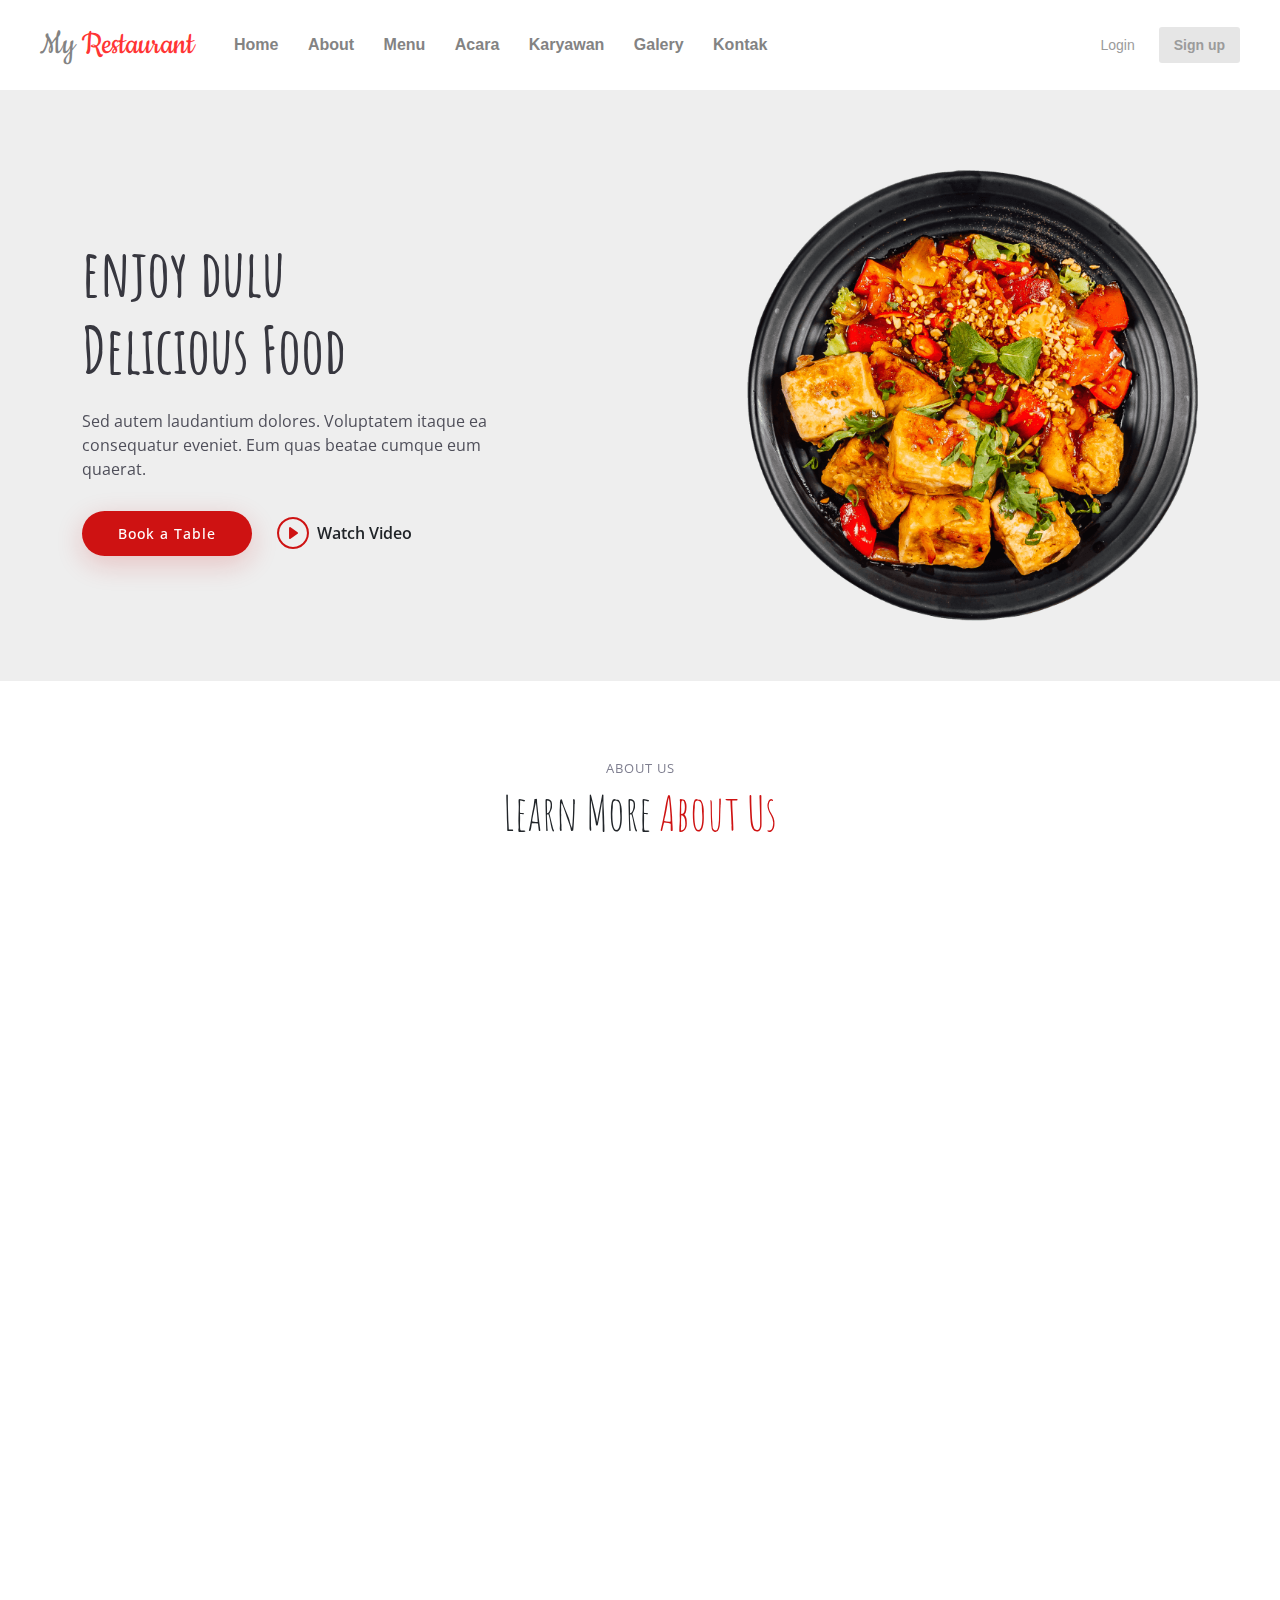
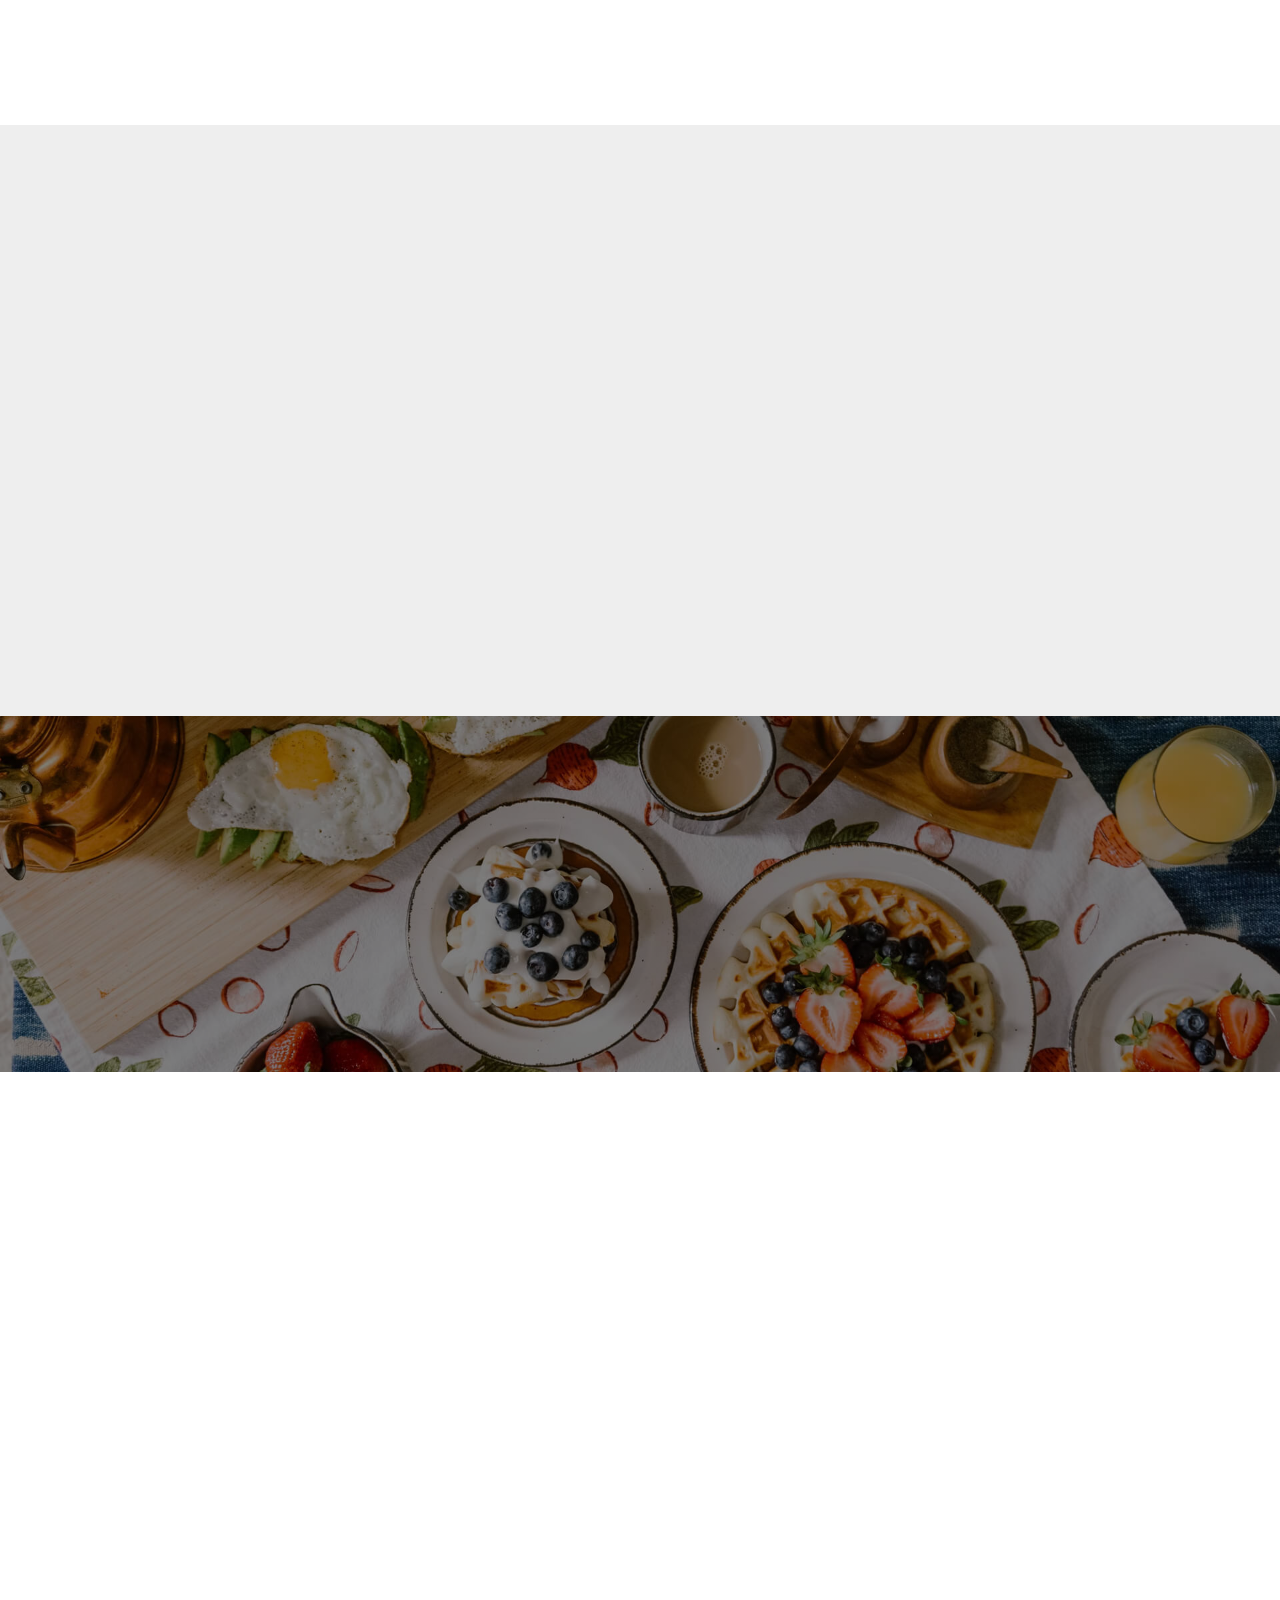
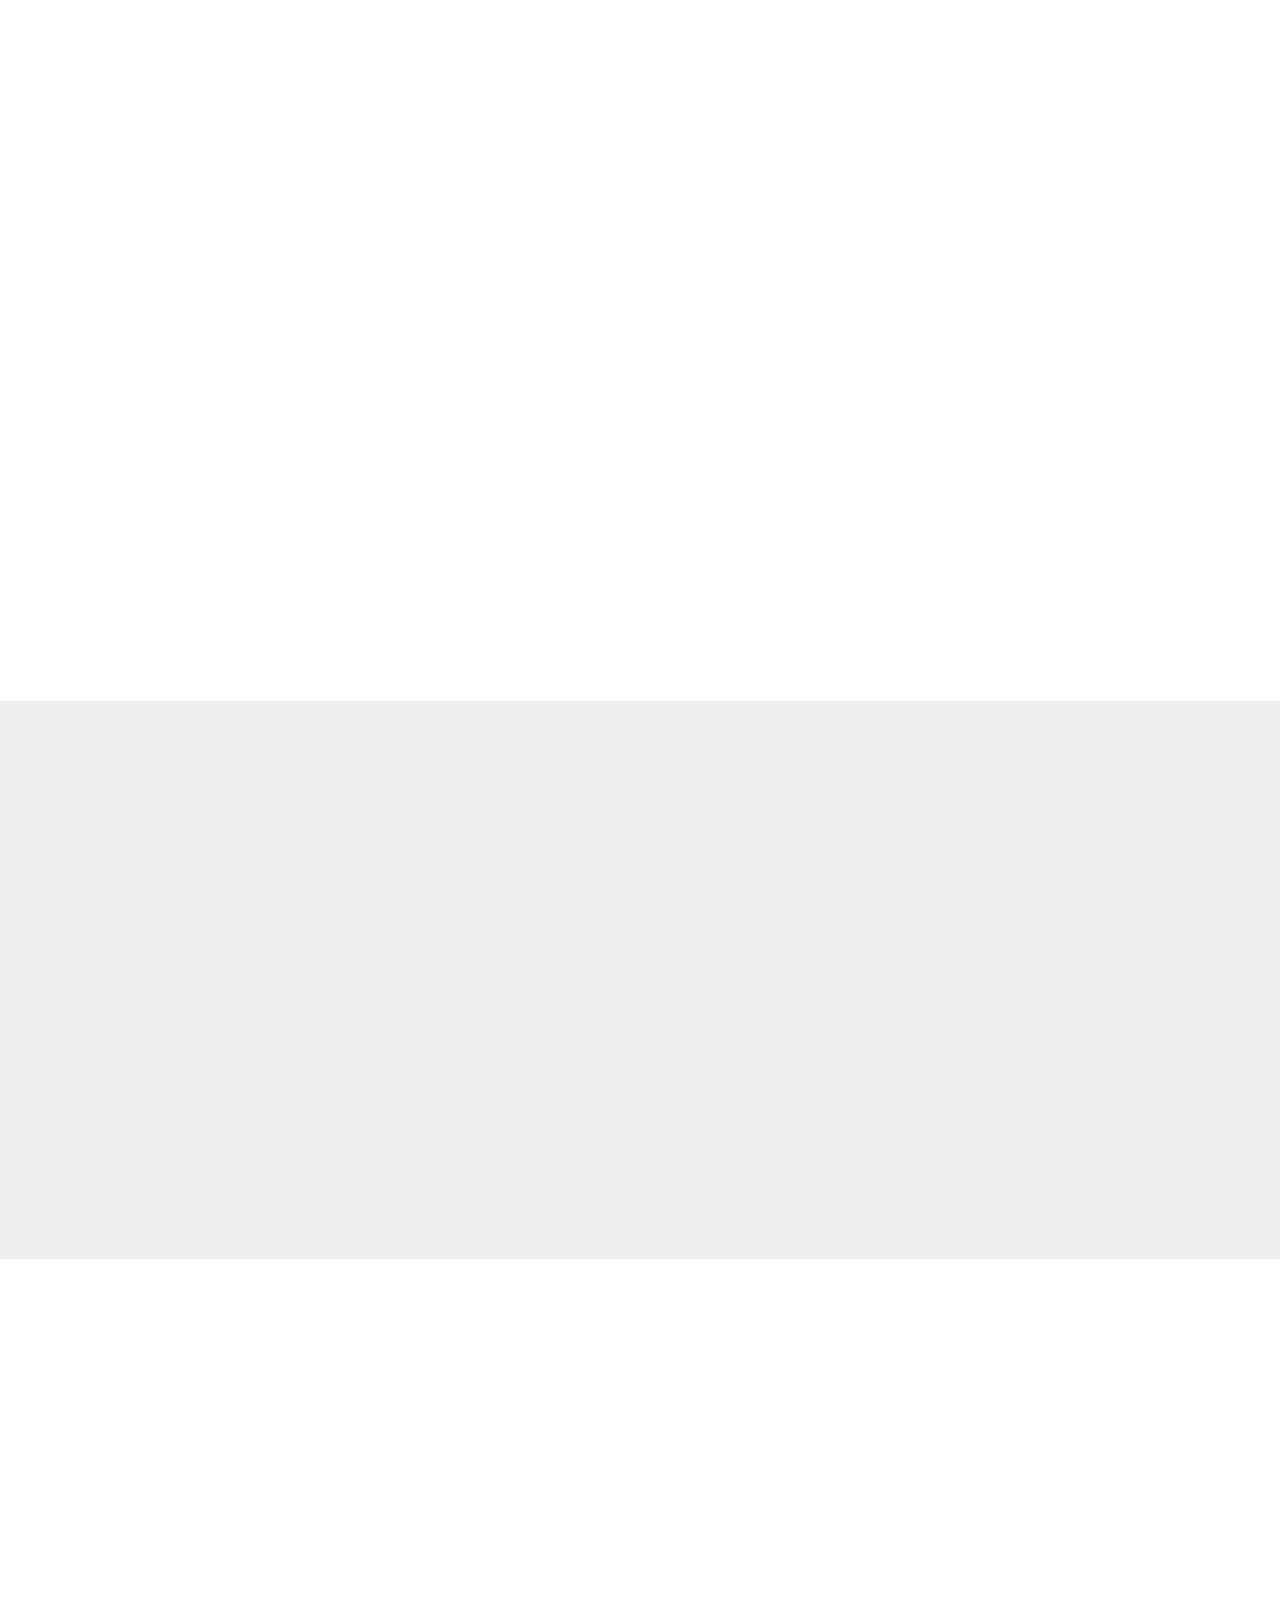
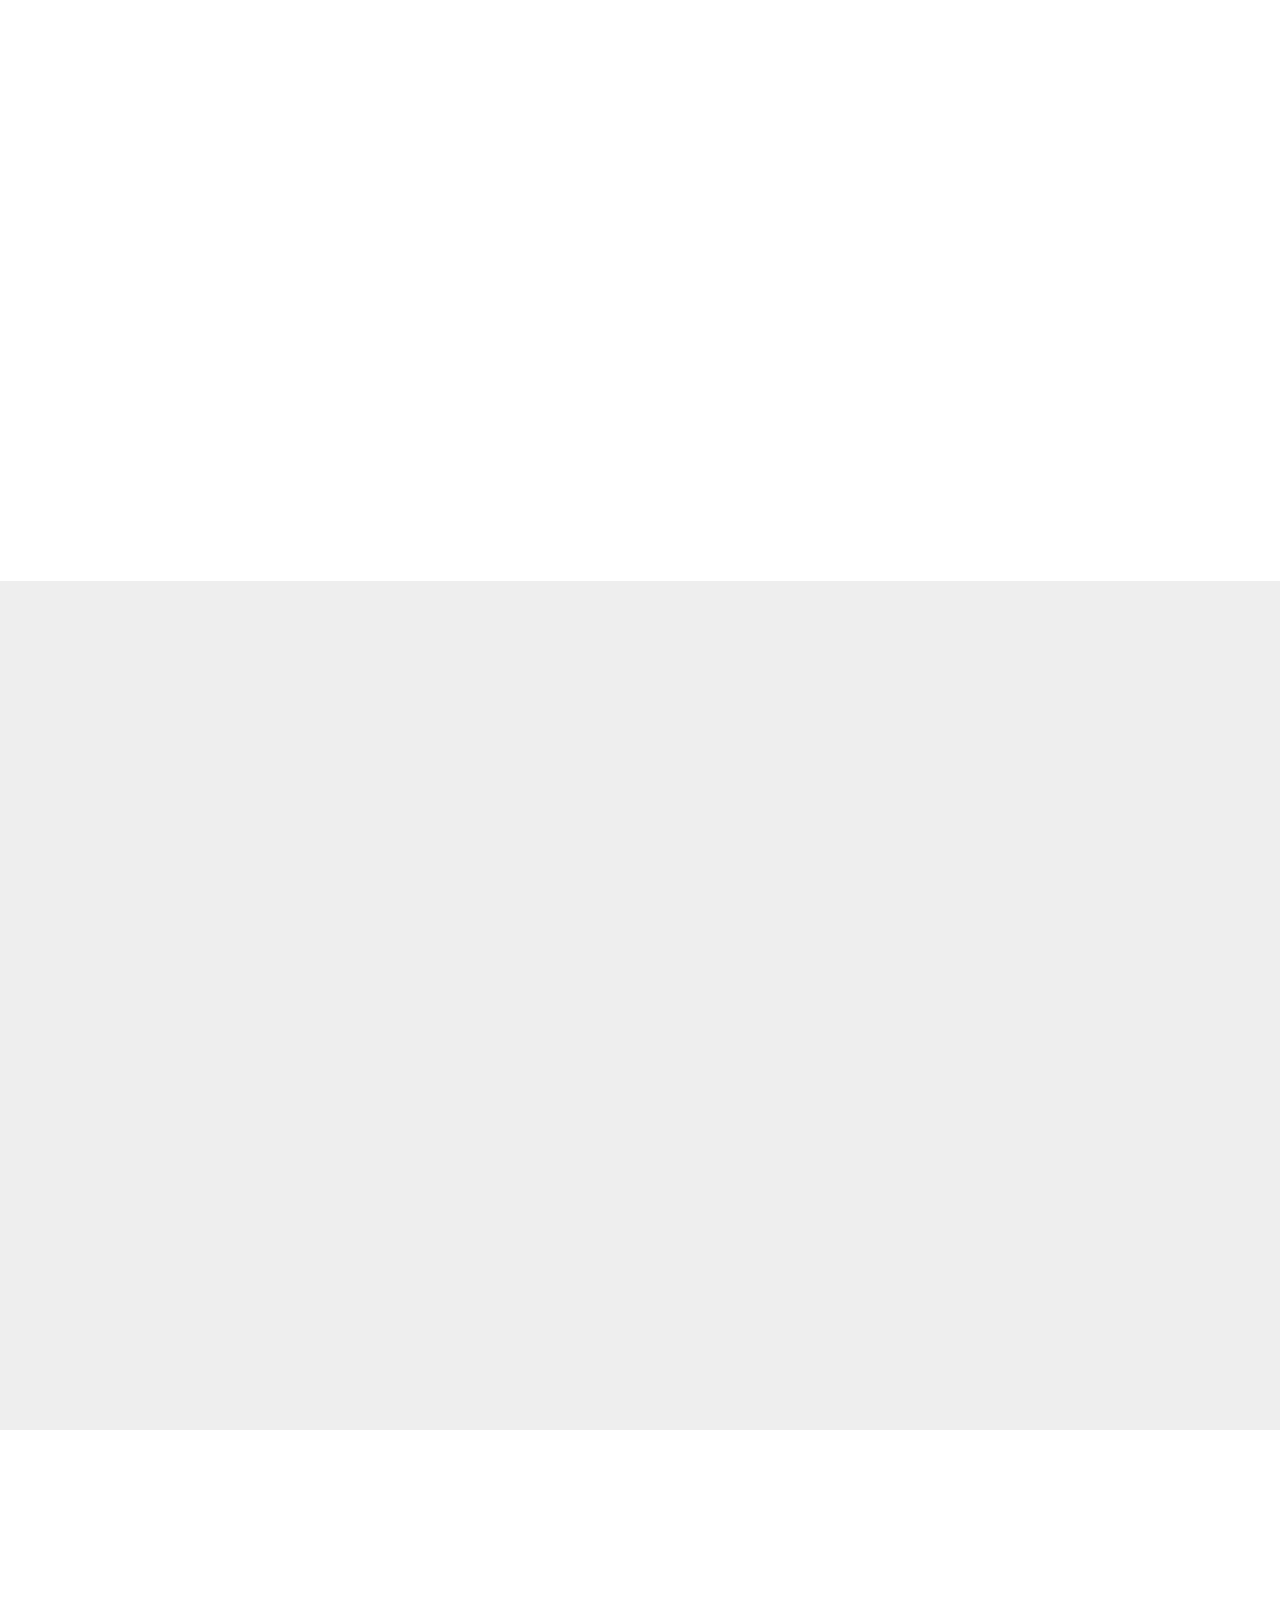
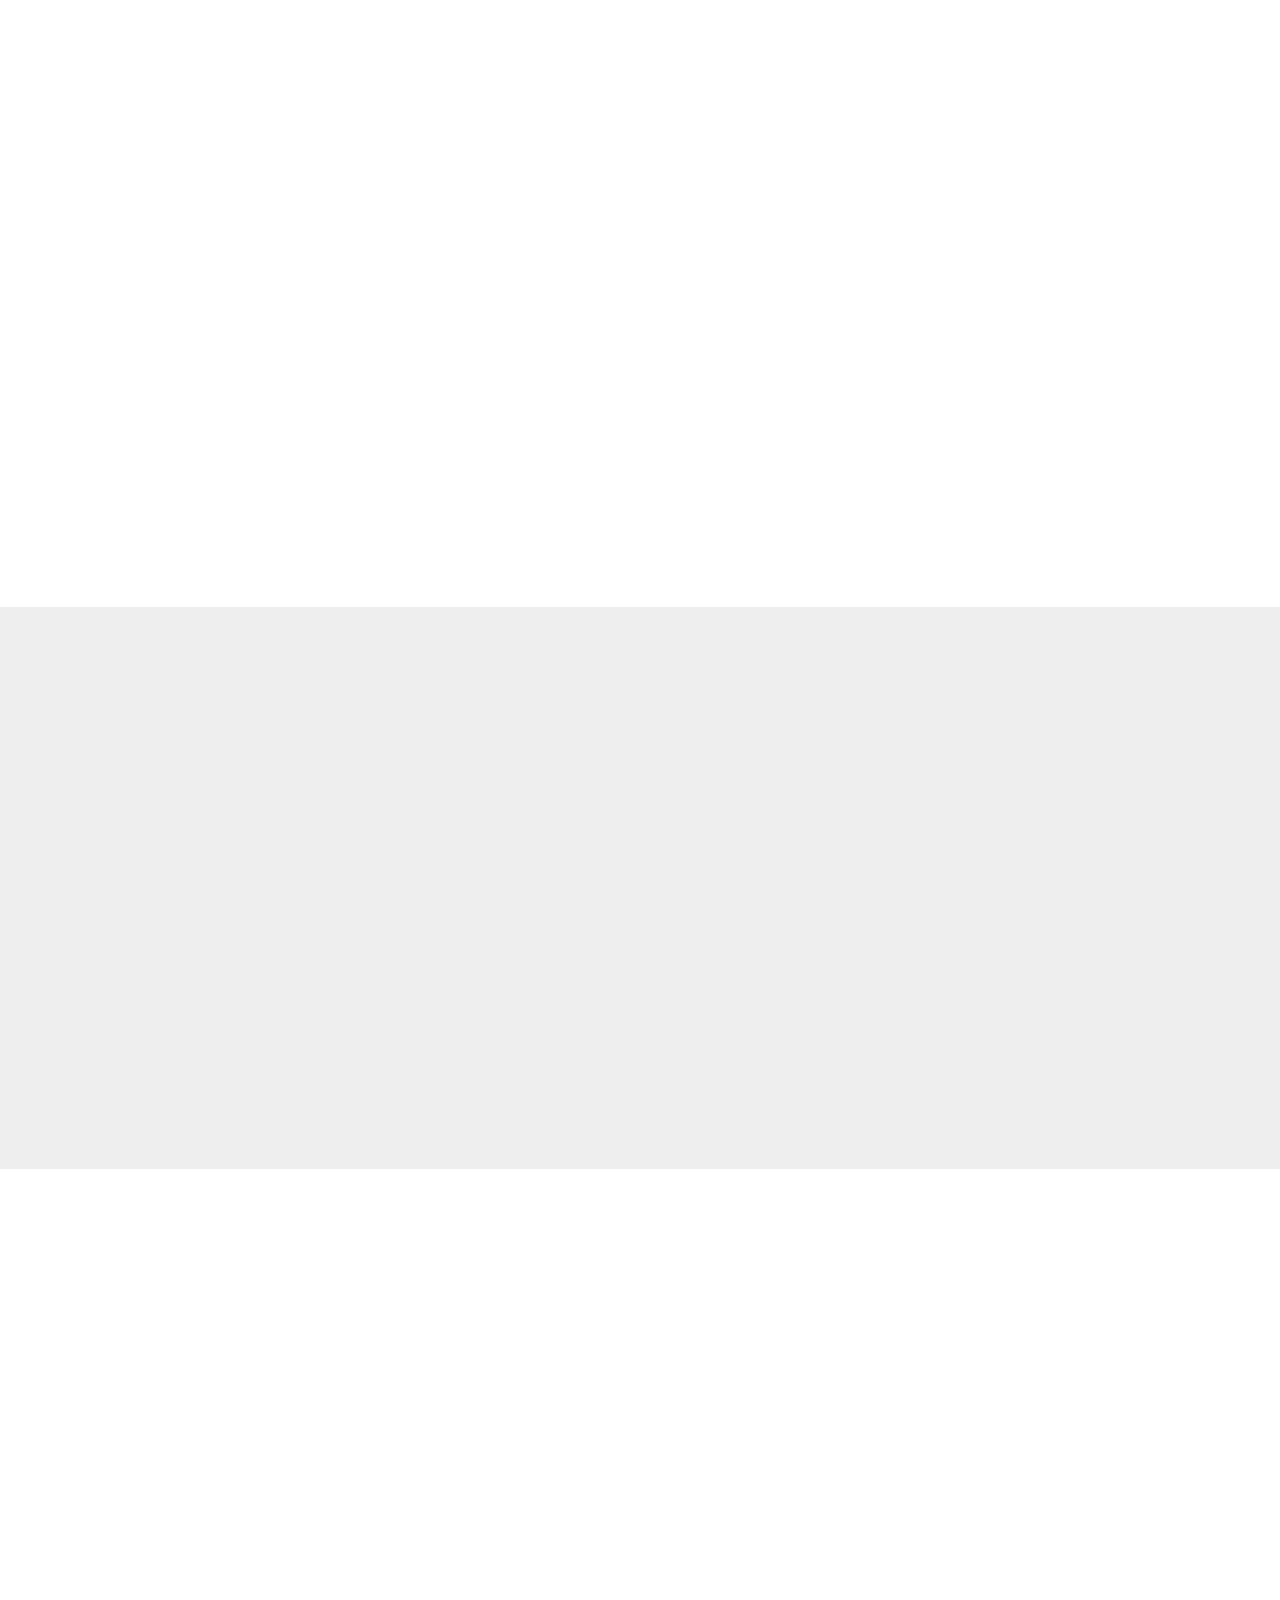
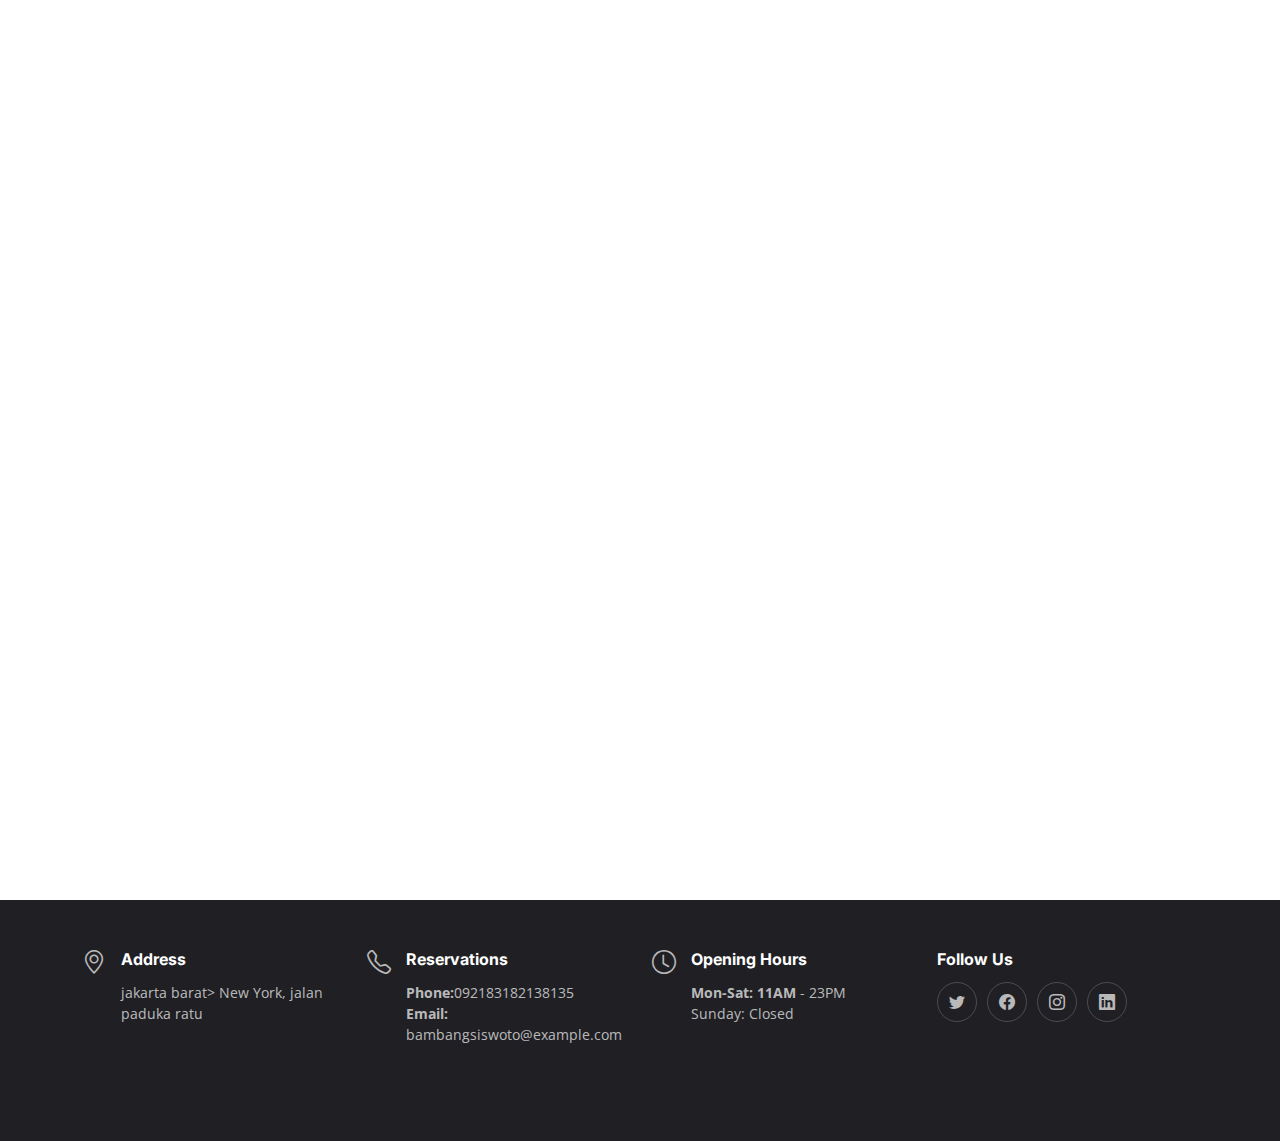
==== commit e0198c88: "fix 2" ====
--- a/Yummy/index.html
+++ b/Yummy/index.html
@@ -969,7 +969,7 @@
                             <i class="icon bi bi-map flex-shrink-0"></i>
                             <div>
                                 <h3>Our Address</h3>
-                                <p>A108 Adam Street, New York, NY 535022</p>
+                                <p>jalan paduka ratu,jakarta barat</p>
                             </div>
                         </div>
                     </div>
@@ -980,7 +980,7 @@
                             <i class="icon bi bi-envelope flex-shrink-0"></i>
                             <div>
                                 <h3>Email Us</h3>
-                                <p>contact@example.com</p>
+                                <p>bambangsiswoto@example.com</p>
                             </div>
                         </div>
                     </div>
@@ -991,7 +991,7 @@
                             <i class="icon bi bi-telephone flex-shrink-0"></i>
                             <div>
                                 <h3>Call Us</h3>
-                                <p>+1 5589 55488 55</p>
+                                <p>092183182138135</p>
                             </div>
                         </div>
                     </div>
@@ -1053,7 +1053,7 @@
                     <div>
                         <h4>Address</h4>
                         <p>
-                            A108 Adam Street <br> New York, NY 535022 - US<br>
+                            jakarta barat> New York, jalan paduka ratu<br>
                         </p>
                     </div>
 
@@ -1064,8 +1064,8 @@
                     <div>
                         <h4>Reservations</h4>
                         <p>
-                            <strong>Phone:</strong> +1 5589 55488 55<br>
-                            <strong>Email:</strong> info@example.com<br>
+                            <strong>Phone:</strong>092183182138135 <br>
+                            <strong>Email:</strong> bambangsiswoto@example.com<br>
                         </p>
                     </div>
                 </div>
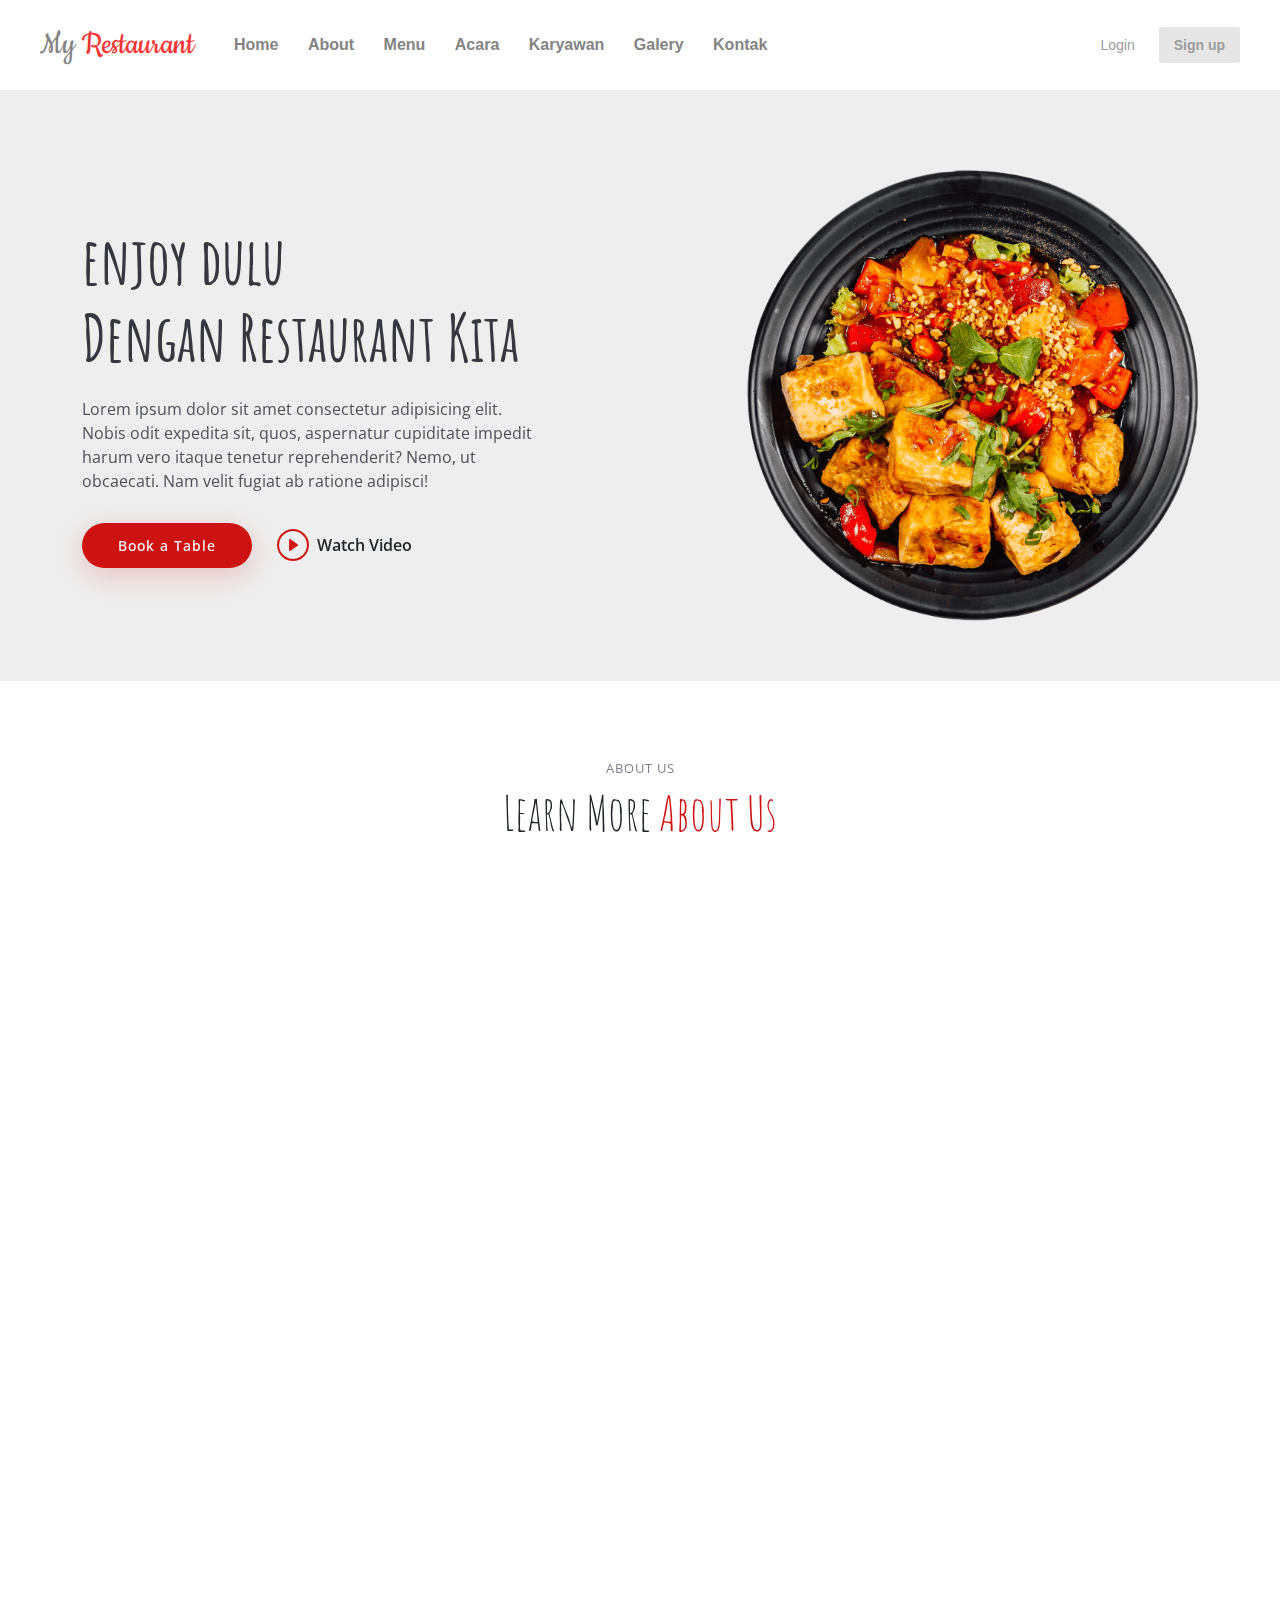
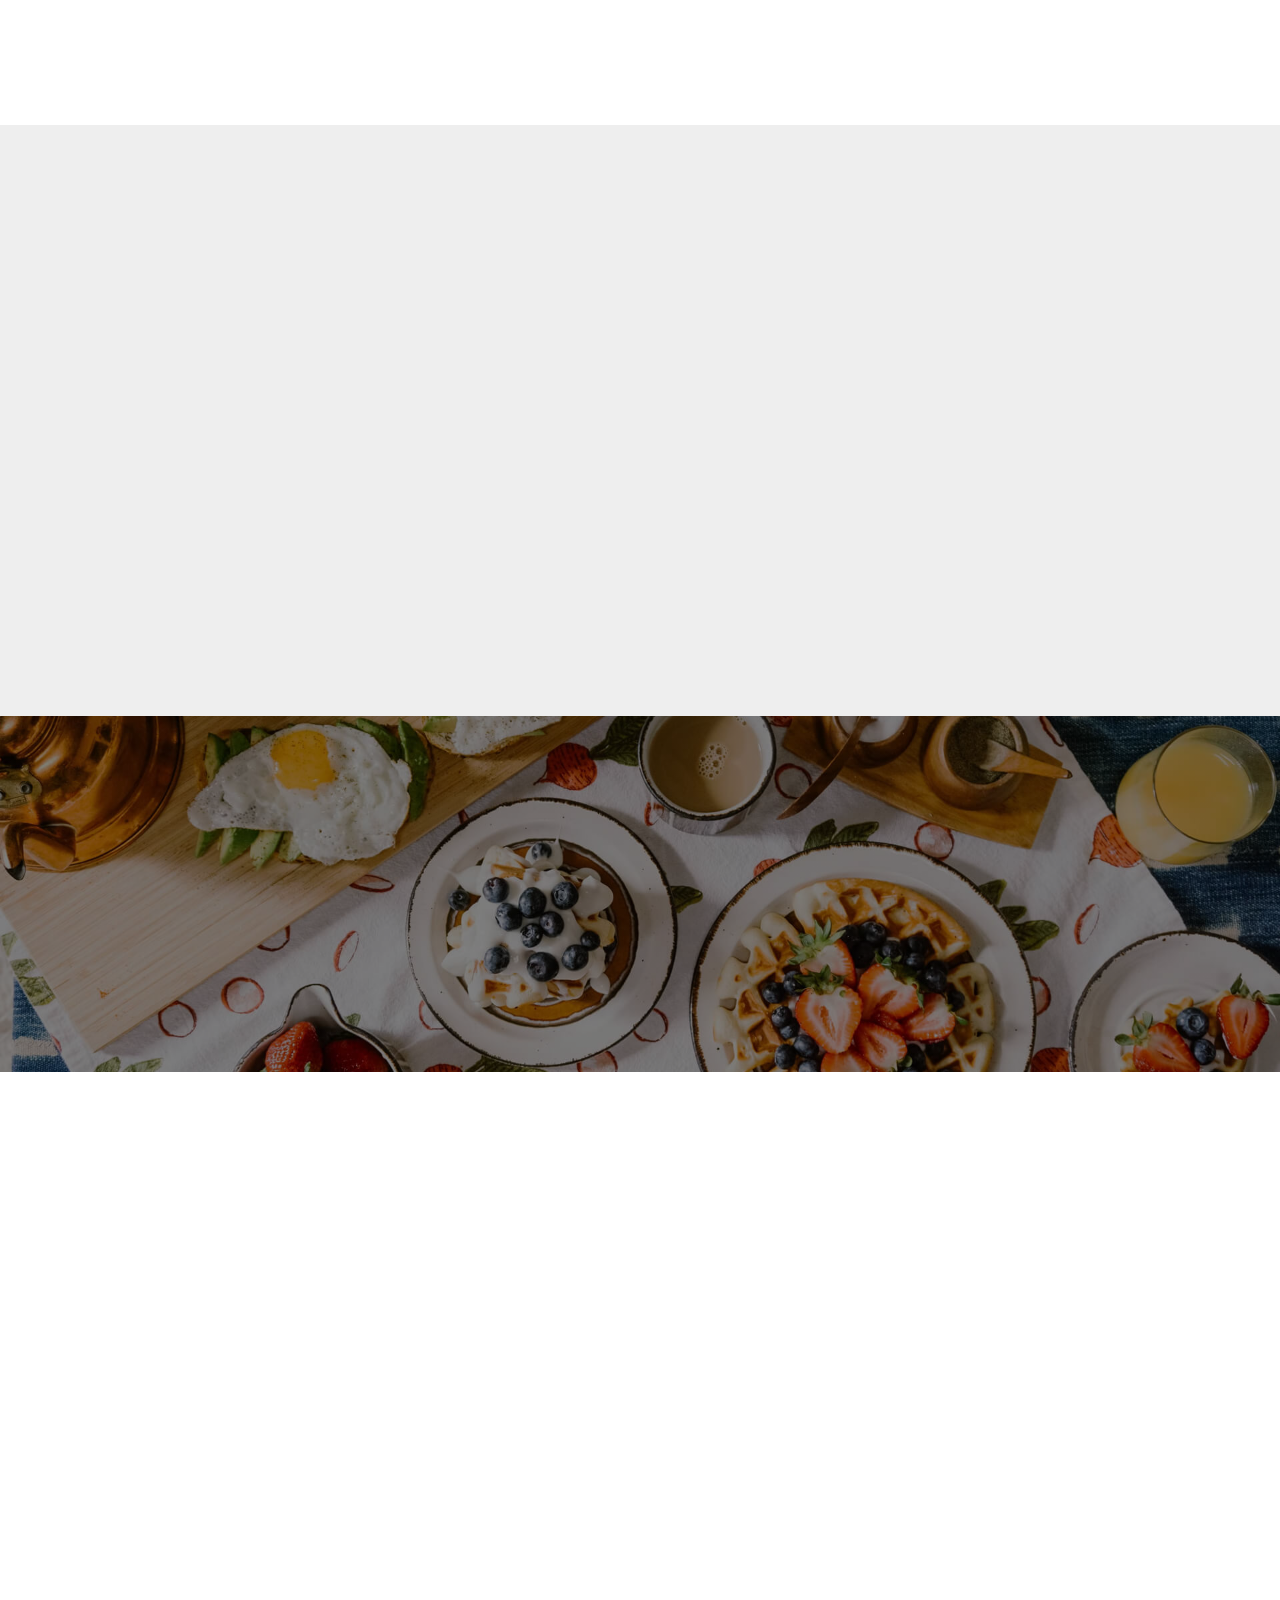
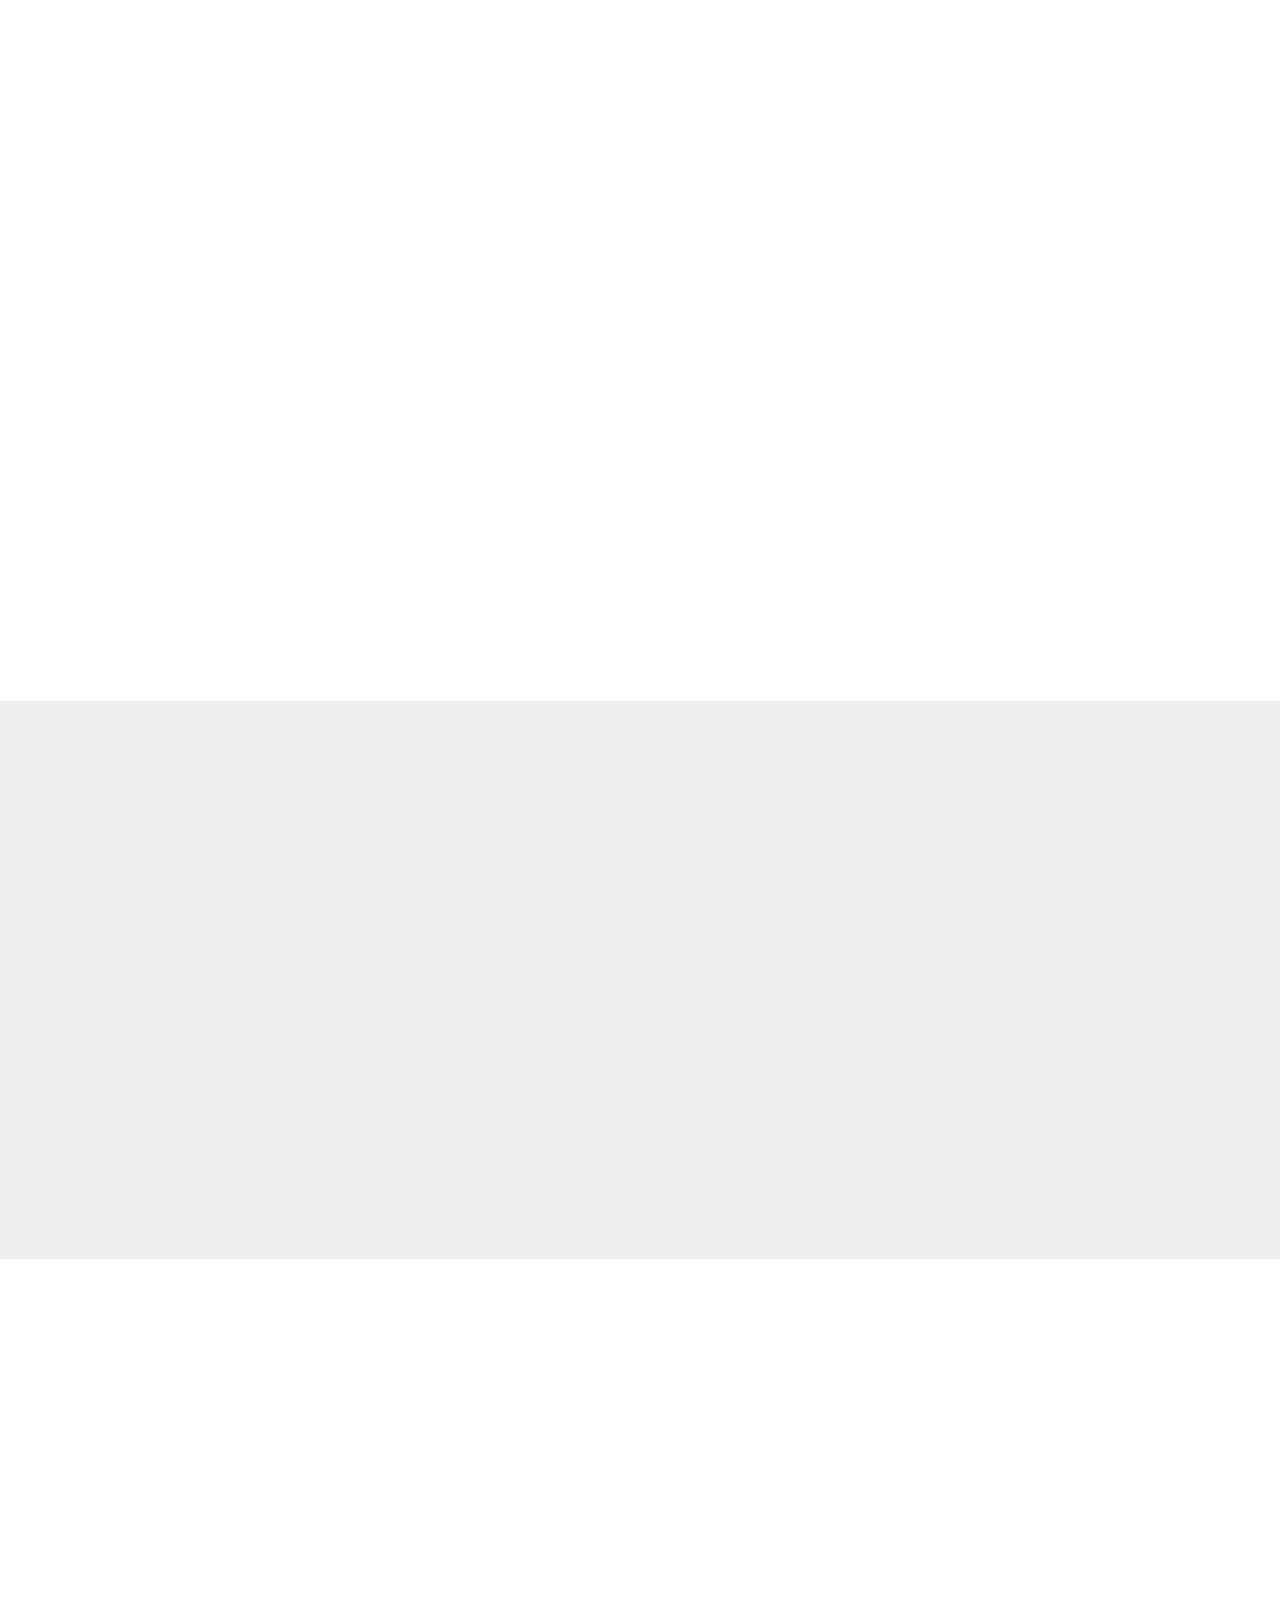
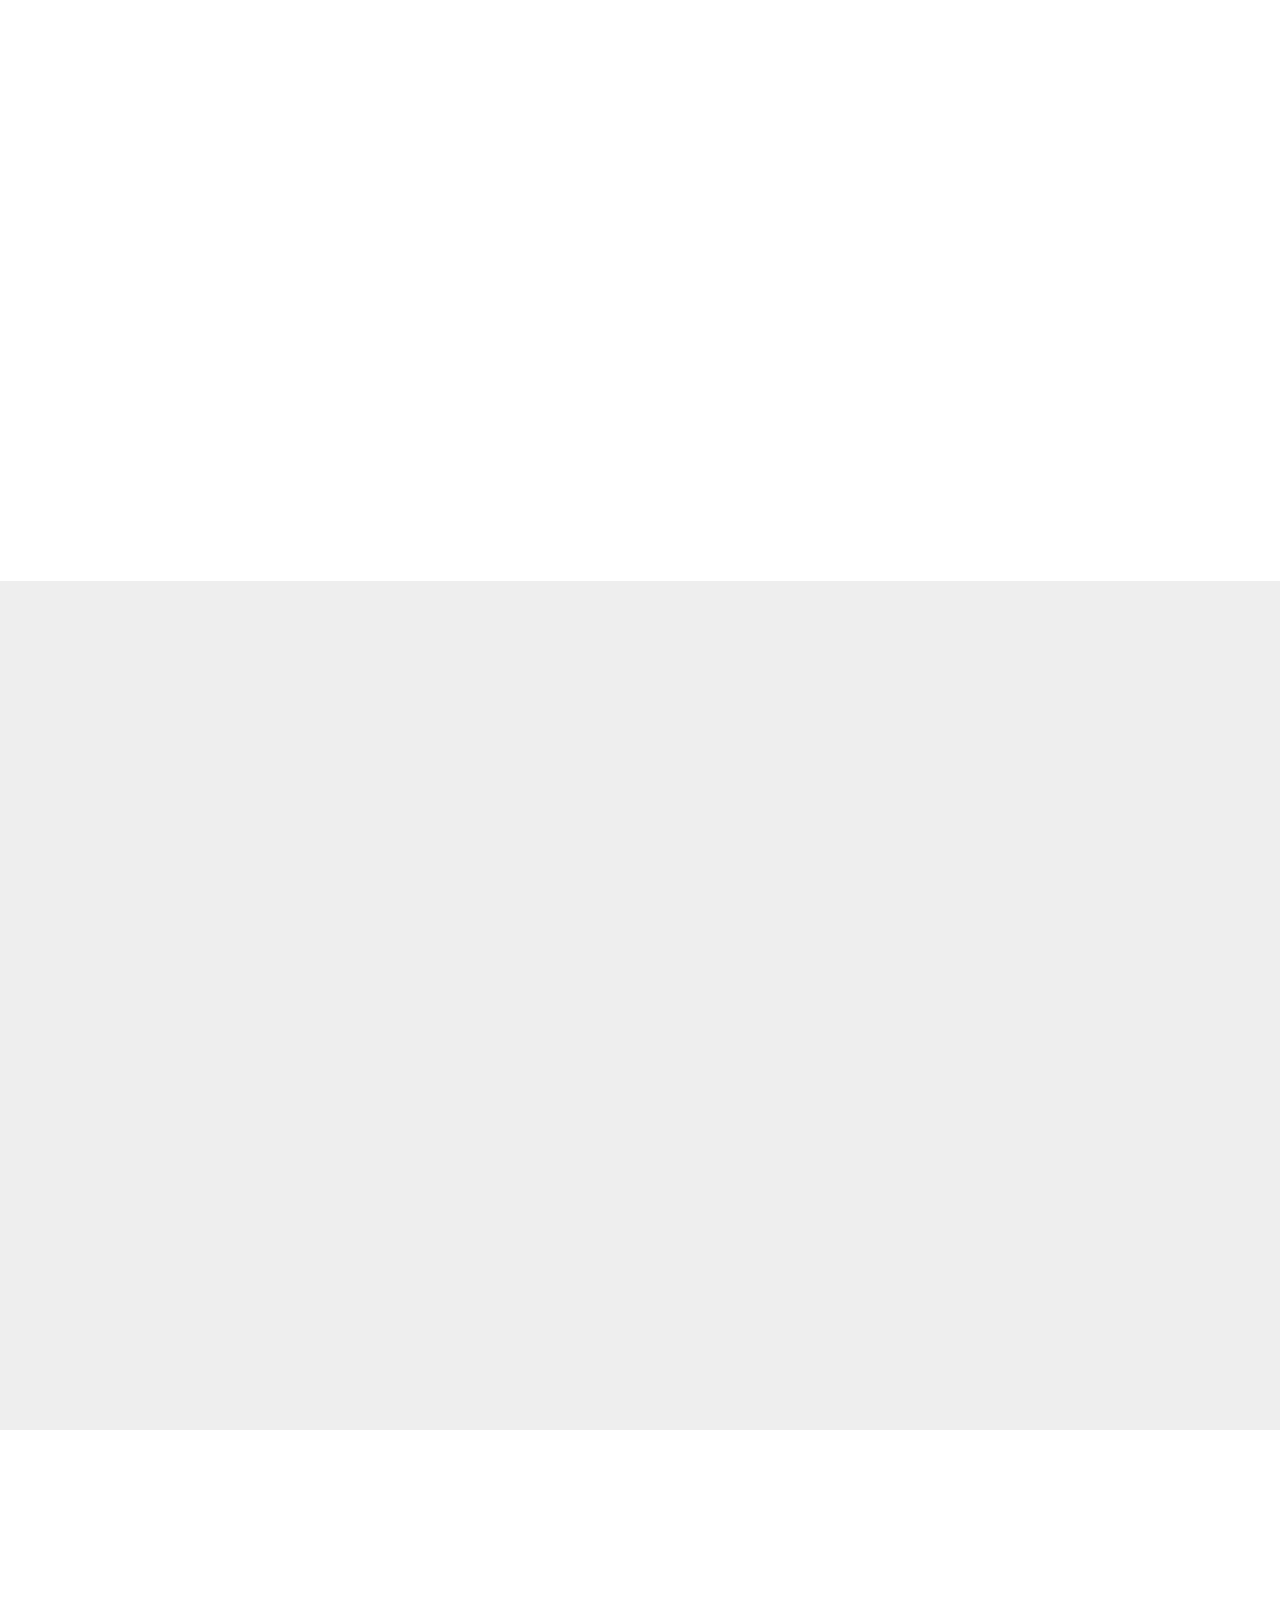
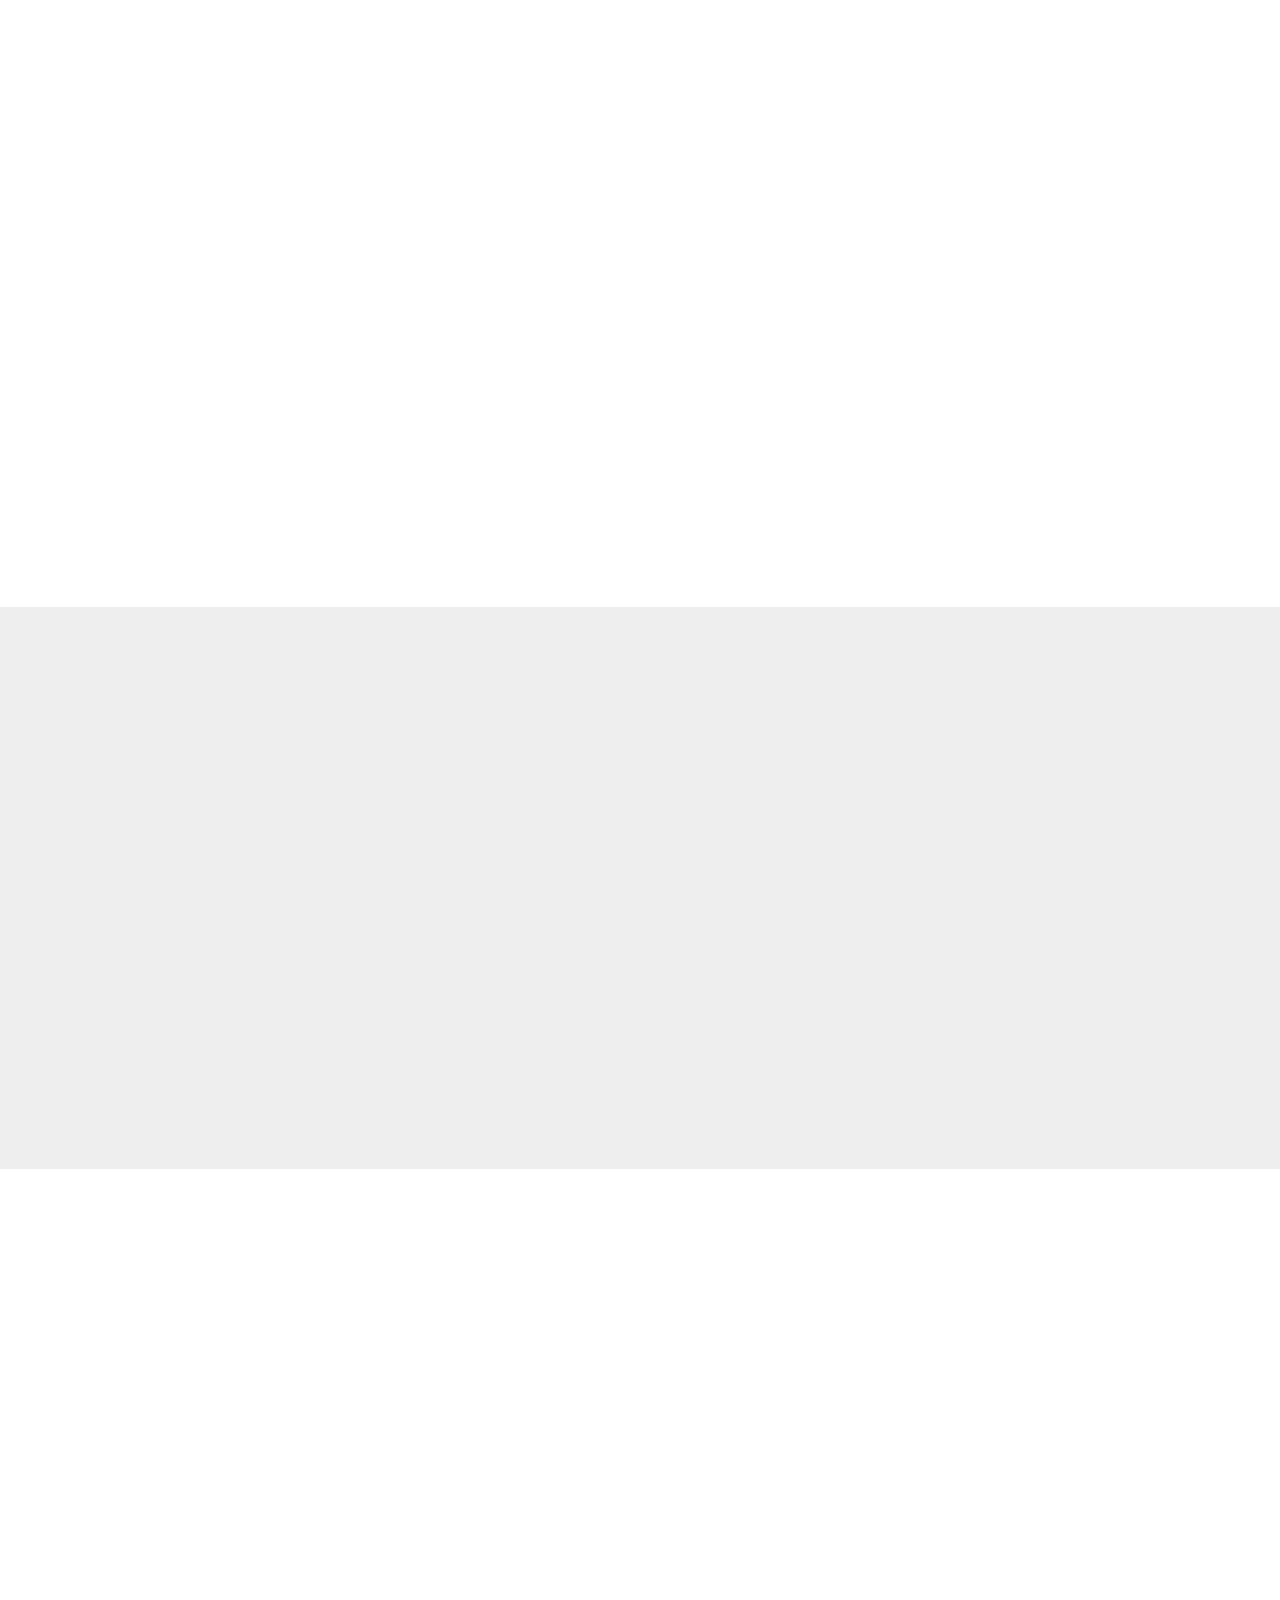
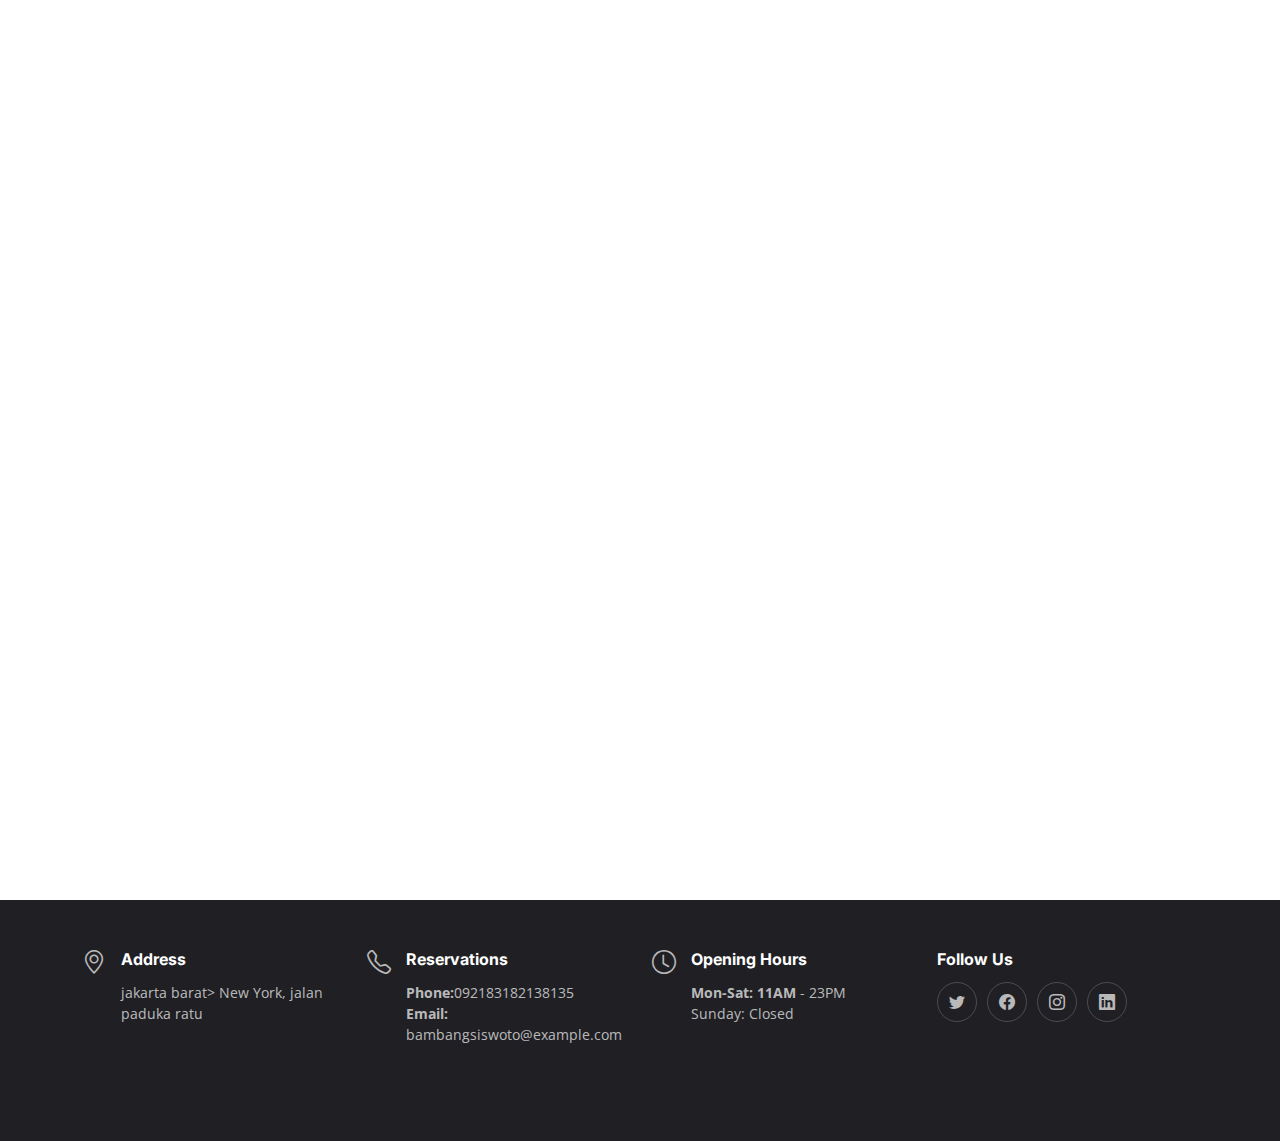
==== commit bc4b0db9: "fix index" ====
--- a/Yummy/index.html
+++ b/Yummy/index.html
@@ -43,8 +43,8 @@
         <div class="container">
             <div class="row justify-content-between gy-5">
                 <div class="col-lg-5 order-2 order-lg-1 d-flex flex-column justify-content-center align-items-center align-items-lg-start text-center text-lg-start">
-                    <h2 data-aos="fade-up">enjoy dulu <br>Delicious Food</h2>
-                    <p data-aos="fade-up" data-aos-delay="100">Sed autem laudantium dolores. Voluptatem itaque ea consequatur eveniet. Eum quas beatae cumque eum quaerat.</p>
+                    <h2 data-aos="fade-up">enjoy dulu <br>Dengan Restaurant Kita</h2>
+                    <p data-aos="fade-up" data-aos-delay="100">Lorem ipsum dolor sit amet consectetur adipisicing elit. Nobis odit expedita sit, quos, aspernatur cupiditate impedit harum vero itaque tenetur reprehenderit? Nemo, ut obcaecati. Nam velit fugiat ab ratione adipisci!</p>
                     <div class="d-flex" data-aos="fade-up" data-aos-delay="200">
                         <a href="#book-a-table" class="btn-book-a-table">Book a Table</a>
                         <a href="https://www.youtube.com/watch?v=oOmspjIM34E" class="glightbox btn-watch-video d-flex align-items-center"><i
@@ -264,72 +264,72 @@
 
                             <div class="col-lg-4 menu-item">
                                 <a href="assets/img/menu/menu-item-1.png" class="glightbox"><img src="assets/img/menu/menu-item-1.png" class="menu-img img-fluid" alt=""></a>
-                                <h4>Magnam Tiste</h4>
-                                <p class="ingredients">
-                                    Lorem, deren, trataro, filede, nerada
-                                </p>
-                                <p class="price">
-                                    $5.95
+                                <h4>Nasi pecel</h4>
+                                <p class="ingredients">
+                                    Lorem, deren, trataro, filede, nerada
+                                </p>
+                                <p class="price">
+                                    Rp.10.000,-
                                 </p>
                             </div>
                             <!-- Menu Item -->
 
                             <div class="col-lg-4 menu-item">
                                 <a href="assets/img/menu/menu-item-2.png" class="glightbox"><img src="assets/img/menu/menu-item-2.png" class="menu-img img-fluid" alt=""></a>
-                                <h4>Aut Luia</h4>
-                                <p class="ingredients">
-                                    Lorem, deren, trataro, filede, nerada
-                                </p>
-                                <p class="price">
-                                    $14.95
+                                <h4>Gado-gado</h4>
+                                <p class="ingredients">
+                                    Lorem, deren, trataro, filede, nerada
+                                </p>
+                                <p class="price">
+                                    Rp.20.000,-
                                 </p>
                             </div>
                             <!-- Menu Item -->
 
                             <div class="col-lg-4 menu-item">
                                 <a href="assets/img/menu/menu-item-3.png" class="glightbox"><img src="assets/img/menu/menu-item-3.png" class="menu-img img-fluid" alt=""></a>
-                                <h4>Est Eligendi</h4>
-                                <p class="ingredients">
-                                    Lorem, deren, trataro, filede, nerada
-                                </p>
-                                <p class="price">
-                                    $8.95
+                                <h4>Nasi Ayam</h4>
+                                <p class="ingredients">
+                                    Lorem, deren, trataro, filede, nerada
+                                </p>
+                                <p class="price">
+                                    Rp.15.000,-
                                 </p>
                             </div>
                             <!-- Menu Item -->
 
                             <div class="col-lg-4 menu-item">
                                 <a href="assets/img/menu/menu-item-4.png" class="glightbox"><img src="assets/img/menu/menu-item-4.png" class="menu-img img-fluid" alt=""></a>
-                                <h4>Eos Luibusdam</h4>
-                                <p class="ingredients">
-                                    Lorem, deren, trataro, filede, nerada
-                                </p>
-                                <p class="price">
-                                    $12.95
+                                <h4>Sayuran</h4>
+                                <p class="ingredients">
+                                    Lorem, deren, trataro, filede, nerada
+                                </p>
+                                <p class="price">
+                                    Rp.5.000,-
                                 </p>
                             </div>
                             <!-- Menu Item -->
 
                             <div class="col-lg-4 menu-item">
                                 <a href="assets/img/menu/menu-item-5.png" class="glightbox"><img src="assets/img/menu/menu-item-5.png" class="menu-img img-fluid" alt=""></a>
-                                <h4>Eos Luibusdam</h4>
-                                <p class="ingredients">
-                                    Lorem, deren, trataro, filede, nerada
-                                </p>
-                                <p class="price">
-                                    $12.95
+                                <h4>Nasi bebek</h4>
+                                <p class="ingredients">
+                                    Lorem, deren, trataro, filede, nerada
+                                </p>
+                                <p class="price">
+                                    Rp.20.0000,-
                                 </p>
                             </div>
                             <!-- Menu Item -->
 
                             <div class="col-lg-4 menu-item">
                                 <a href="assets/img/menu/menu-item-6.png" class="glightbox"><img src="assets/img/menu/menu-item-6.png" class="menu-img img-fluid" alt=""></a>
-                                <h4>Laboriosam Direva</h4>
-                                <p class="ingredients">
-                                    Lorem, deren, trataro, filede, nerada
-                                </p>
-                                <p class="price">
-                                    $9.95
+                                <h4>Seafood</h4>
+                                <p class="ingredients">
+                                    Lorem, deren, trataro, filede, nerada
+                                </p>
+                                <p class="price">
+                                    Rp.100.000,-
                                 </p>
                             </div>
                             <!-- Menu Item -->
@@ -732,8 +732,8 @@
                     <div class="swiper-wrapper">
 
                         <div class="swiper-slide event-item d-flex flex-column justify-content-end" style="background-image: url(assets/img/events-1.jpg)">
-                            <h3>Custom Parties</h3>
-                            <div class="price align-self-start">$99</div>
+                            <h3>Request party</h3>
+                            <div class="price align-self-start">Rp.20.000.000,-</div>
                             <p class="description">
                                 Quo corporis voluptas ea ad. Consectetur inventore sapiente ipsum voluptas eos omnis facere. Enim facilis veritatis id est rem repudiandae nulla expedita quas.
                             </p>
@@ -741,8 +741,8 @@
                         <!-- End Event item -->
 
                         <div class="swiper-slide event-item d-flex flex-column justify-content-end" style="background-image: url(assets/img/events-2.jpg)">
-                            <h3>Private Parties</h3>
-                            <div class="price align-self-start">$289</div>
+                            <h3>Private party</h3>
+                            <div class="price align-self-start">Rp.5000.0000,-</div>
                             <p class="description">
                                 In delectus sint qui et enim. Et ab repudiandae inventore quaerat doloribus. Facere nemo vero est ut dolores ea assumenda et. Delectus saepe accusamus aspernatur.
                             </p>
@@ -750,8 +750,8 @@
                         <!-- End Event item -->
 
                         <div class="swiper-slide event-item d-flex flex-column justify-content-end" style="background-image: url(assets/img/events-3.jpg)">
-                            <h3>Birthday Parties</h3>
-                            <div class="price align-self-start">$499</div>
+                            <h3>ulang tahun</h3>
+                            <div class="price align-self-start">Rp.7.000.000,-</div>
                             <p class="description">
                                 Laborum aperiam atque omnis minus omnis est qui assumenda quos. Quis id sit quibusdam. Esse quisquam ducimus officia ipsum ut quibusdam maxime. Non enim perspiciatis.
                             </p>
@@ -789,7 +789,7 @@
                                 </div>
                             </div>
                             <div class="member-info">
-                                <h4>Walter White</h4>
+                                <h4>Bambang junaedi</h4>
                                 <span>Master Chef</span>
                                 <p>Velit aut quia fugit et et. Dolorum ea voluptate vel tempore tenetur ipsa quae aut. Ipsum exercitationem iure minima enim corporis et voluptate.</p>
                             </div>
@@ -809,7 +809,7 @@
                                 </div>
                             </div>
                             <div class="member-info">
-                                <h4>Sarah Jhonson</h4>
+                                <h4>Siti Markonah</h4>
                                 <span>Patissier</span>
                                 <p>Quo esse repellendus quia id. Est eum et accusantium pariatur fugit nihil minima suscipit corporis. Voluptate sed quas reiciendis animi neque sapiente.</p>
                             </div>
@@ -829,7 +829,7 @@
                                 </div>
                             </div>
                             <div class="member-info">
-                                <h4>William Anderson</h4>
+                                <h4>Agus Markonah</h4>
                                 <span>Cook</span>
                                 <p>Vero omnis enim consequatur. Voluptas consectetur unde qui molestiae deserunt. Voluptates enim aut architecto porro aspernatur molestiae modi.</p>
                             </div>
@@ -957,7 +957,7 @@
                 </div>
 
                 <div class="mb-3">
-                    <iframe style="border:0; width: 100%; height: 350px;" src="https://www.google.com/maps/embed?pb=!1m14!1m8!1m3!1d12097.433213460943!2d-74.0062269!3d40.7101282!3m2!1i1024!2i768!4f13.1!3m3!1m2!1s0x0%3A0xb89d1fe6bc499443!2sDowntown+Conference+Center!5e0!3m2!1smk!2sbg!4v1539943755621"
+                    <iframe style="border:0; width: 100%; height: 350px;" src="https://www.google.com/maps/embed?pb=!1m18!1m12!1m3!1d126929.02338573722!2d106.74939431999613!3d-6.193314541437839!2m3!1f0!2f0!3f0!3m2!1i1024!2i768!4f13.1!3m3!1m2!1s0x2e69f421963cd607%3A0xdea65bf3cb20aaec!2sSignatures%20Restaurant!5e0!3m2!1sid!2sid!4v1657797165092!5m2!1sid!2sid"
                         frameborder="0" allowfullscreen></iframe>
                 </div>
                 <!-- End Google Maps -->
